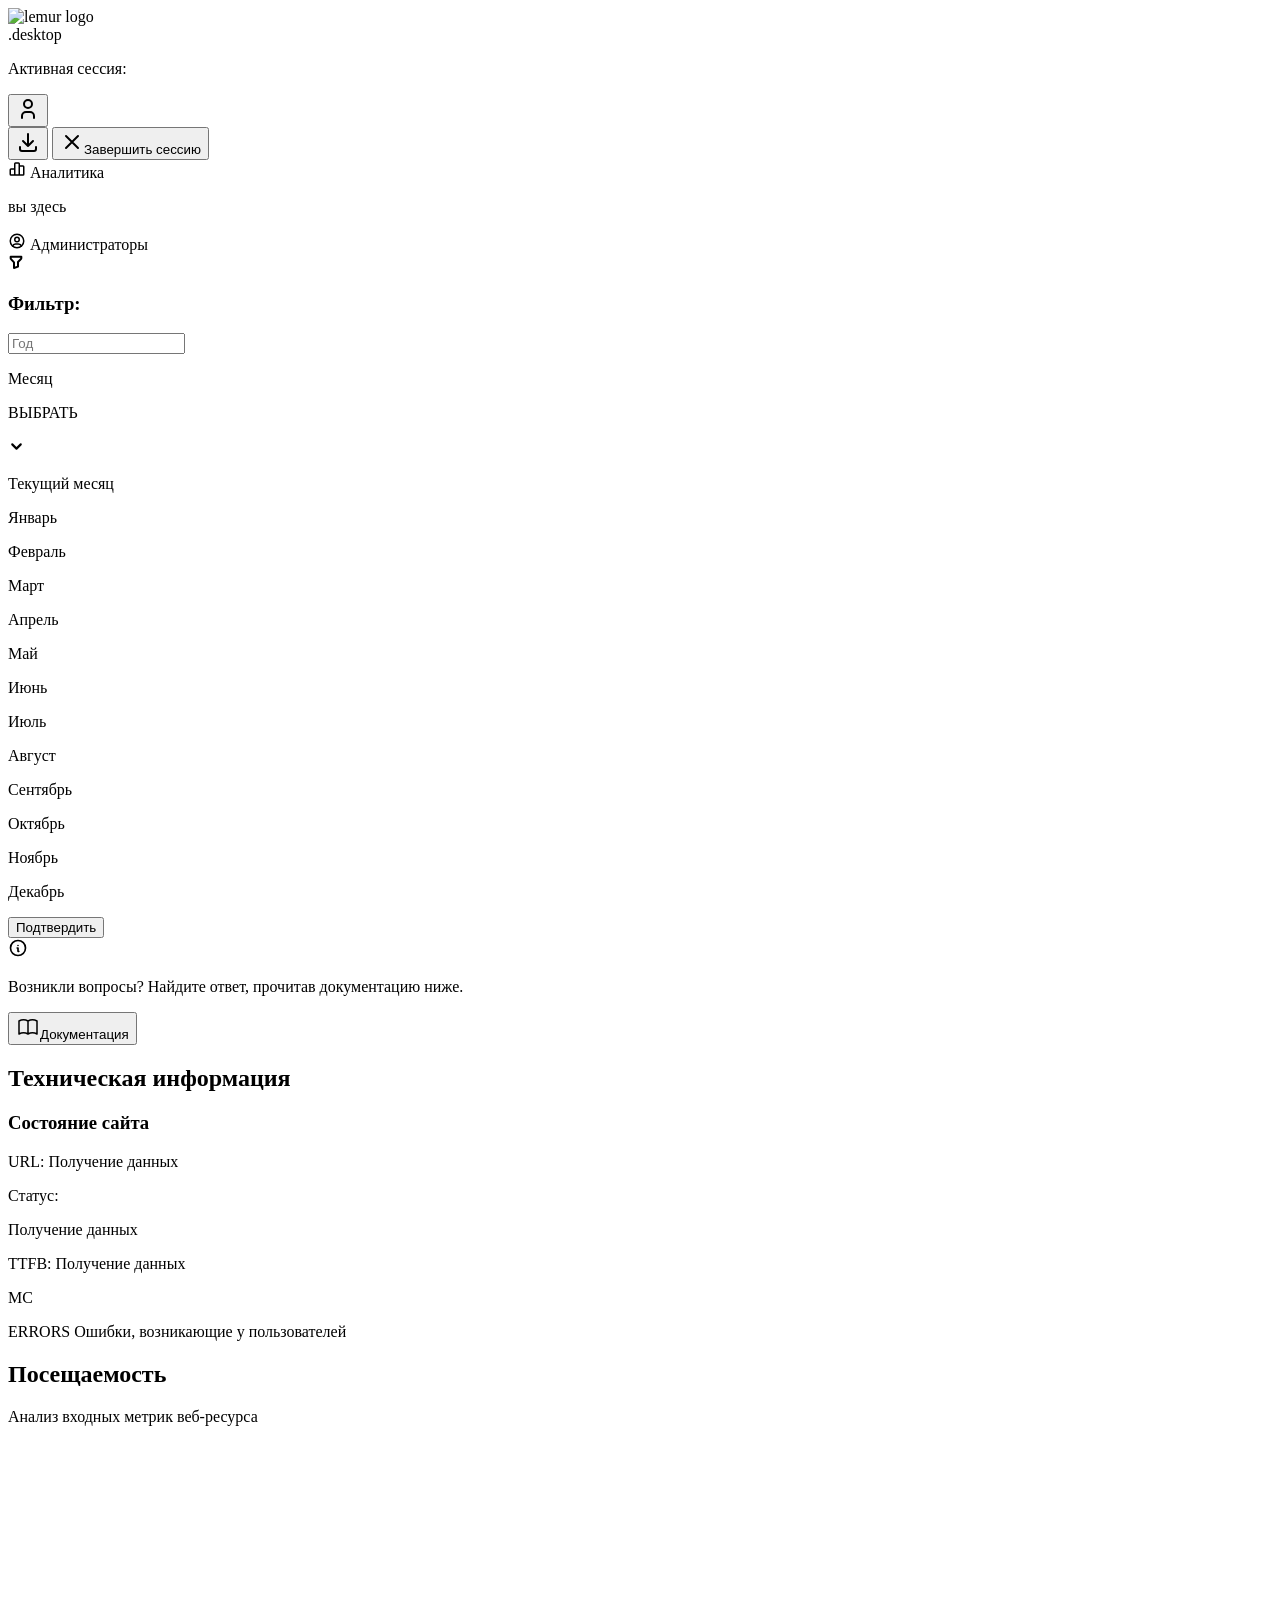
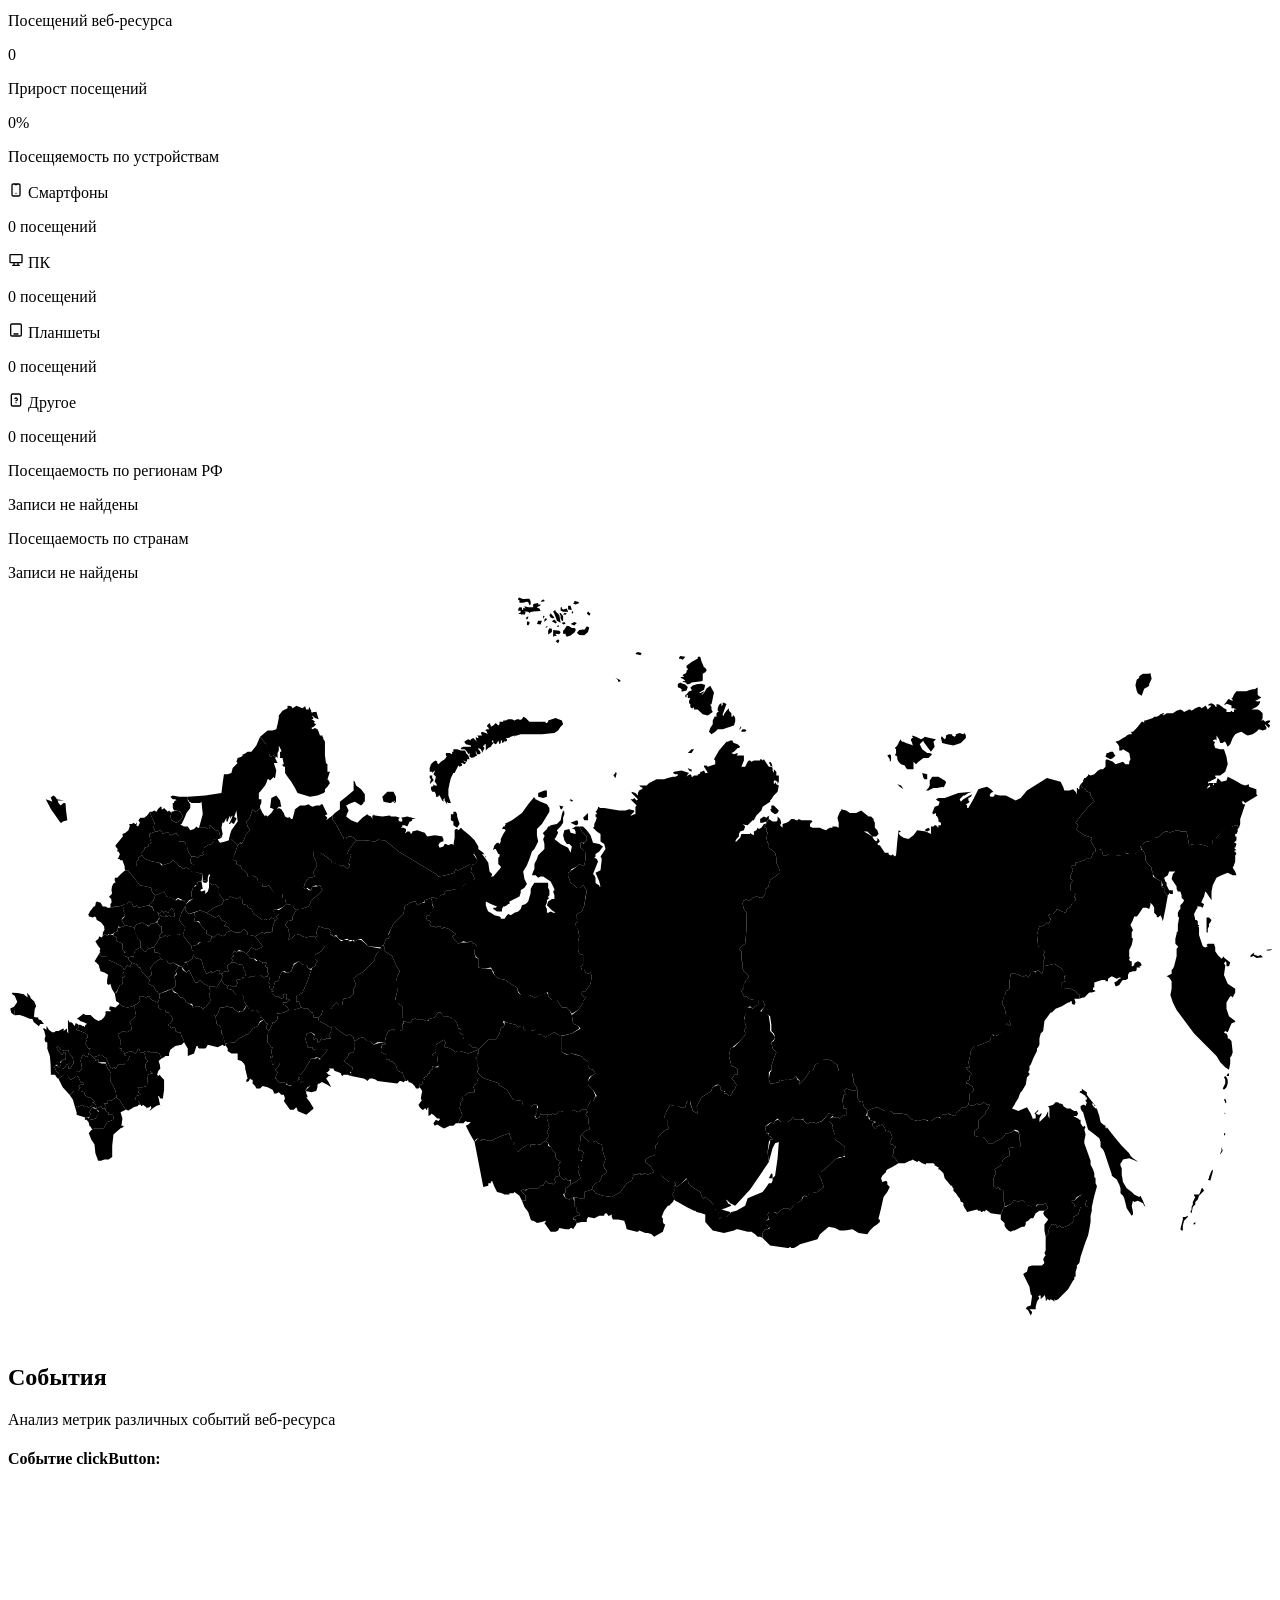
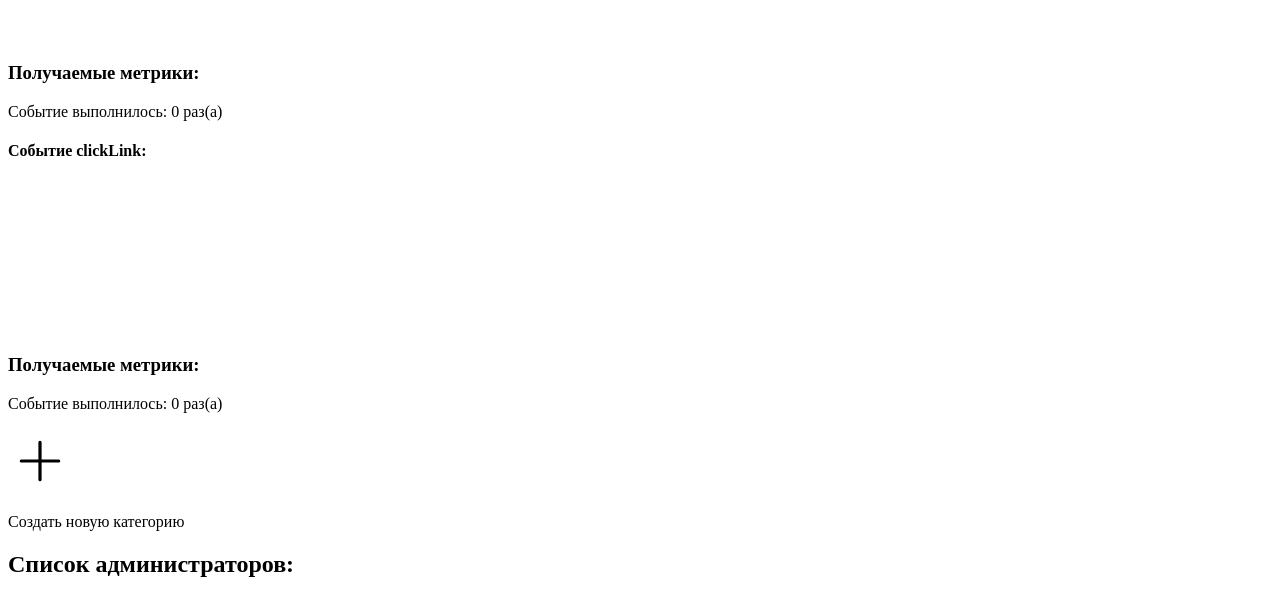
==== app/app.html @ 6be68e3e "1 init" ====
<!DOCTYPE html>
<html lang="ru">
    <head>
        <title>Lemur - app</title>
        <meta charset="utf-8">
        <link rel="stylesheet" href="app/static/style.css">
        <link rel="icon" href="app/static/img/icon.svg">
        <script src="https://unpkg.com/@popperjs/core@2/dist/umd/popper.min.js"></script>
        <script src="https://unpkg.com/tippy.js@6/dist/tippy-bundle.umd.js"></script>
    </head>
    <body>
        <div class="header">
            <div class="logo">
                <img src="app/static/img/lemur.svg" alt="lemur logo" width="120px">
                <div>
                    <span>.desktop</span>
                </div>
            </div>
            <div class="session">
                <div class="session-name">
                    <p>Активная сессия: <span id="sessionUser"></span></p>
                </div class="session-info"> 
                <div hidden>
                    <p>Начало</p>
                    <p>Права</p>
                    <button>Завершить сессию</button>
                </div>
            </div>
            <div class="header-button-container">
                <div>
                    <button class="header-buttons" id="profileButton"><svg xmlns="http://www.w3.org/2000/svg" width="24" height="24" viewBox="0 0 24 24"><path fill="none" stroke="currentColor" stroke-linecap="round" stroke-linejoin="round" stroke-width="2" d="M8 7a4 4 0 1 0 8 0a4 4 0 0 0-8 0M6 21v-2a4 4 0 0 1 4-4h4a4 4 0 0 1 4 4v2"/></svg></button>
                </div>
                <button class="header-buttons hide" title="Логи"><svg xmlns="http://www.w3.org/2000/svg" width="24" height="24" viewBox="0 0 24 24"><path fill="none" stroke="currentColor" stroke-linecap="round" stroke-linejoin="round" stroke-width="2" d="M4 17v2a2 2 0 0 0 2 2h12a2 2 0 0 0 2-2v-2M7 11l5 5l5-5m-5-7v12"/></svg></button>
                <button class="header-buttons" id="exit-session" onclick="exitSession()"><svg xmlns="http://www.w3.org/2000/svg" width="24" height="24" viewBox="0 0 24 24"><path fill="none" stroke="currentColor" stroke-linecap="round" stroke-linejoin="round" stroke-width="2" d="M18 6L6 18M6 6l12 12"/></svg><span>Завершить сессию</span></button>
            </div>
        </div>
        <div class="main">
            <div class="nav">
                <div class="nav-article">
                    <div class="article" onclick="openAnalyticssPage()">
                        <svg xmlns="http://www.w3.org/2000/svg" width="18px" height="18px" viewBox="0 0 24 24"><path fill="none" stroke="currentColor" stroke-linecap="round" stroke-linejoin="round" stroke-width="2" d="M3 13a1 1 0 0 1 1-1h4a1 1 0 0 1 1 1v6a1 1 0 0 1-1 1H4a1 1 0 0 1-1-1zm12-4a1 1 0 0 1 1-1h4a1 1 0 0 1 1 1v10a1 1 0 0 1-1 1h-4a1 1 0 0 1-1-1zM9 5a1 1 0 0 1 1-1h4a1 1 0 0 1 1 1v14a1 1 0 0 1-1 1h-4a1 1 0 0 1-1-1zM4 20h14"/></svg>
                        <span>Аналитика</span>
                        <p class="here" id="analyticsHereTag">вы здесь</p>
                    </div>
                    <div class="article-hr"></div>
                    <div class="article" onclick="openAdminsPage()">
                        <svg xmlns="http://www.w3.org/2000/svg" width="18px" height="18px" viewBox="0 0 24 24"><g fill="none" stroke="currentColor" stroke-linecap="round" stroke-linejoin="round" stroke-width="2"><path d="M3 12a9 9 0 1 0 18 0a9 9 0 1 0-18 0"/><path d="M9 10a3 3 0 1 0 6 0a3 3 0 1 0-6 0m-2.832 8.849A4 4 0 0 1 10 16h4a4 4 0 0 1 3.834 2.855"/></g></svg>
                        <span>Администраторы</span>
                        <p class="here" id="adminsHereTag" hidden>вы здесь</p>
                    </div>
                    <div class="article-hr"></div>
                </div>
                <div class="data-filter" id="dataFilter">
                    <div class="data-filter-info-div">
                        <svg xmlns="http://www.w3.org/2000/svg" width="16px" height="16px" viewBox="0 0 24 24"><path fill="none" stroke="currentColor" stroke-linecap="round" stroke-linejoin="round" stroke-width="3" d="M4 4h16v2.172a2 2 0 0 1-.586 1.414L15 12v7l-6 2v-8.5L4.52 7.572A2 2 0 0 1 4 6.227z"/></svg>
                        <h3>Фильтр:</h3>
                    </div>
                    <div class="data-filter-div">
                        <input type="number" placeholder="Год" id="yearInput">
                        <div class="month-filter">
                            <div class="month-filter-input" onclick="setChoiceMonth()">
                                <p id="monthInput">Месяц</p>
                                <div class="month-filter-icon">
                                    <p id="chooseTag">ВЫБРАТЬ</p>
                                    <svg id="choiceMonthIcon" xmlns="http://www.w3.org/2000/svg" width="17px" height="17px" viewBox="0 0 24 24"><path fill="none" stroke="currentColor" stroke-linecap="round" stroke-linejoin="round" stroke-width="3" d="m6 9l6 6l6-6"/></svg>
                                </div>
                            </div>
                            <div>
                                <div class="choice-month-filter hide" id="choiceMonth">
                                    <div data-month="" class="month"><p>Текущий месяц</p></div>
                                    <div data-month="1" class="month"><p>Январь</p></div>
                                    <div data-month="2" class="month"><p>Февраль</p></div>
                                    <div data-month="3" class="month"><p>Март</p></div>
                                    <div data-month="4" class="month"><p>Апрель</p></div>
                                    <div data-month="5" class="month"><p>Май</p></div>
                                    <div data-month="6" class="month"><p>Июнь</p></div>
                                    <div data-month="7" class="month"><p>Июль</p></div>
                                    <div data-month="8" class="month"><p>Август</p></div>
                                    <div data-month="9" class="month"><p>Сентябрь</p></div>
                                    <div data-month="10" class="month"><p>Октябрь</p></div>
                                    <div data-month="11" class="month"><p>Ноябрь</p></div>
                                    <div data-month="12" class="month"><p>Декабрь</p></div>
                                </div>
                            </div>
                        </div>
                    </div>
                    <button id="confirmFilter" onclick="setFilter()">
                        Подтвердить
                    </button>
                </div>
                <div class="nav-information-container">
                    <div class="nav-information">
                        <div>
                            <svg xmlns="http://www.w3.org/2000/svg" width="20" height="20" viewBox="0 0 24 24"><g fill="none" stroke="currentColor" stroke-linecap="round" stroke-linejoin="round" stroke-width="2"><path d="M3 12a9 9 0 1 0 18 0a9 9 0 0 0-18 0m9-3h.01"/><path d="M11 12h1v4h1"/></g></svg>
                        </div>
                        <div>
                            <p>Возникли вопросы? Найдите ответ, прочитав документацию ниже.</p>
                        </div>
                    </div>
                    <div class="nav-documentation">
                        <button class="nav-documentation-button"><svg xmlns="http://www.w3.org/2000/svg" width="24" height="24" viewBox="0 0 24 24"><path fill="none" stroke="currentColor" stroke-linecap="round" stroke-linejoin="round" stroke-width="1.5" d="M3 19a9 9 0 0 1 9 0a9 9 0 0 1 9 0M3 6a9 9 0 0 1 9 0a9 9 0 0 1 9 0M3 6v13m9-13v13m9-13v13"/></svg>Документация</button>
                    </div>
                </div>
            </div>
            <div class="section">
                <div class="analytics" id="analyticsSections">
                    <div class="tech">
                        <div class="info-tech">
                            <h2>Техническая информация</h2>
                        </div>
                        <div class="main-tech">
                            <div class="main-all-tech">
                                <h3>Состояние сайта</h3>
                                <div class="main-data-tech">
                                    <p>URL: <span id="siteUrl" class="site-data">Получение данных</span></p>
                                    <div class="site-status">
                                        <p>Статус: </p>
                                        <div class="online-icon hide"  id="onlineIcon">
                                            <div class="effect-online-icon"></div>
                                            <div class="background-online-icon"></div>
                                            <div class="main-online-icon"></div>
                                        </div>
                                        <span id="siteStatus" class="site-data">Получение данных</span>
                                    </div>
                                    <div class="TTFB">
                                        <p>TTFB: <span id="TTFB" class="site-data">Получение данных</span></p>
                                        <span class="mc-tag">МС</span>
                                    </div>
                                </div>
                            </div>
                            <div class="errors-data-tech hide">
                                <p class="error-info"><span class="error-tag">ERRORS</span> Ошибки, возникающие у пользователей</p>
                                <div class="errors-data-container">

                                </div>
                            </div>
                        </div>
                    </div>
                    <div class="visit">
                        <div class="info-visit">
                            <h2>Посещаемость</h2>
                            <p>Анализ входных метрик веб-ресурса</p>
                        </div>
                        <div class="main-visit">
                            <div class="visit-chart" id="visitChartContainer">
                                <canvas id="visitChart"></canvas>
                            </div>
                            <div class="all-visit-metrics">
                                <div class="all-visit-metrics-1">
                                    <div class="visit-metrics">
                                        <p>Посещений веб-ресурса</p> 
                                        <span id="visitMetrics">0</span>
                                    </div>   
                                    <div class="visit-metrics">
                                        <p>Прирост посещений</p> 
                                        <p class="visit-growth"><span id="visitGrowth">0</span><span class="procent">%</span></p>
                                    </div>  
                                </div>
                                <div class="all-visit-metrics-2">
                                    <div class="visit-device">
                                        <div class="visit-device-list-info">
                                            <p>Посещяемость по устройствам</p>
                                        </div>
                                        <div class="visit-device-list">
                                            <div class="device-type">
                                                <p class="device-type-info">
                                                    <svg xmlns="http://www.w3.org/2000/svg" width="16px" height="16px" viewBox="0 0 24 24"><path fill="none" stroke="currentColor" stroke-linecap="round" stroke-linejoin="round" stroke-width="2" d="M6 5a2 2 0 0 1 2-2h8a2 2 0 0 1 2 2v14a2 2 0 0 1-2 2H8a2 2 0 0 1-2-2zm5-1h2m-1 13v.01"/></svg>
                                                    Смартфоны
                                                </p>
                                                <p class="device-smartphone"><span id="deviceSmartphone" class="device">0</span> посещений</p>
                                            </div>
                                            <div class="device-type">
                                                <p class="device-type-info">
                                                    <svg xmlns="http://www.w3.org/2000/svg" width="16px" height="16px" viewBox="0 0 24 24"><path fill="none" stroke="currentColor" stroke-linecap="round" stroke-linejoin="round" stroke-width="2" d="M3 5a1 1 0 0 1 1-1h16a1 1 0 0 1 1 1v10a1 1 0 0 1-1 1H4a1 1 0 0 1-1-1zm4 15h10m-8-4v4m6-4v4"/></svg>
                                                    ПК
                                                </p>
                                                <p class="device-dekstopComp"><span id="deviceDesktop" class="device">0</span> посещений</p>
                                            </div>
                                            <div class="device-type">
                                                <p class="device-type-info">
                                                    <svg xmlns="http://www.w3.org/2000/svg" width="16px" height="16px" viewBox="0 0 24 24"><path fill="none" stroke="currentColor" stroke-linecap="round" stroke-linejoin="round" stroke-width="2" d="M18 3a2 2 0 0 1 2 2v14a2 2 0 0 1-2 2H6a2 2 0 0 1-2-2V5a2 2 0 0 1 2-2zM9 18h6"/></svg>
                                                    Планшеты
                                                </p>
                                                <p class="device-tablet"><span id="deviceTablet" class="device">0</span> посещений</p>
                                            </div>
                                            <div class="device-type">
                                                <p class="device-type-info">
                                                    <svg xmlns="http://www.w3.org/2000/svg" width="16px" height="16px" viewBox="0 0 24 24"><g fill="none" stroke="currentColor" stroke-linecap="round" stroke-linejoin="round" stroke-width="2"><path d="M5 5a2 2 0 0 1 2-2h10a2 2 0 0 1 2 2v14a2 2 0 0 1-2 2H7a2 2 0 0 1-2-2zm7 11v.01"/><path d="M12 13a2 2 0 0 0 .914-3.782a1.98 1.98 0 0 0-2.414.483"/></g></svg>
                                                    Другое
                                                </p>
                                                <p class="device-other"><span id="deviceOther" class="device">0</span> посещений</p>
                                            </div>
                                        </div>
                                    </div>
                                </div>
                            </div>
                        </div>
                        <div class="main-visit2">
                            <div class="geo-visit">
                                <div class="info-geo">
                                    <div class="main-geo-lists">
                                        <div class="rus-geo">
                                            <p>Посещаемость по регионам РФ</p>
                                            <div class="rus-geo-list" id="regionListContainer">
                                                <span id="notFound1" class="not-found">Записи не найдены</span>
                                            </div>
                                        </div>
                                        <div class="country-geo">
                                            <p>Посещаемость по странам</p>
                                            <div class="country-geo-list" id="countryListContainer">
                                                <span id="notFound2" class="not-found">Записи не найдены</span>
                                            </div>
                                        </div>
                                    </div>
                                </div>
                                <div class="rf-map">
                                    <svg id="map" xmlns:svg="http://www.w3.org/2000/svg" xmlns="http://www.w3.org/2000/svg" xmlns:xlink="http://www.w3.org/1999/xlink" version="1.2" baseProfile="tiny" x="0px" y="0px" viewBox="0 0 1000 600" xml:space="preserve" xmlns:xml="http://www.w3.org/XML/1998/namespace"> 
                                        <path d="m 130.24729,259.26463 -0.71301,-1.3323 -0.83965,1.13893 -1.20312,0.61639 -0.3652,1.98343 -2.7566,-1.20341 -1.29507,1.2557 -1.79887,-1.96928 -0.51738,2.08913 -1.70104,0.51357 0.48353,2.36036 1.41813,-1.06374 1.07846,1.34199 2.31013,-0.11587 0.63117,-1.4221 0.77636,1.28888 1.63087,-0.86752 1.60105,1.08107 2.52028,-0.21377 0.38854,-1.63667 -0.76508,-2.45949 0.30997,-0.96605 c -0.75062,0.0982 -0.83803,-0.13605 -1.19347,-0.41925 z" data-title="Москва" data-code="RU-MOW"></path>
                                        <path d="m 136.30673,181.67516 -2.95955,-0.98651 -3.94605,0.98651 -0.98652,3.94606 0.98652,2.95954 3.94605,1.97303 2.95955,-1.97303 1.97302,-2.95954 -1.97302,-3.94606 z" data-title="Санкт-Петербург" data-code="RU-SPE"></path>
                                        <path d="m 305.00066,165.89094 -4.93257,0 -3.94605,3.94605 0.98651,3.94606 4.93257,0.98651 0.98652,0 0.98651,-0.98651 0.98651,0 0,0 0.98652,-0.98651 0,0.98651 0,0 -0.98652,0.98651 0,0 0.98652,0 0.98651,-0.98651 0,-3.94606 -1.97303,-3.94605 z m 45.37966,22.68982 1.97303,0.98652 0,0.98651 0,0.98652 0,0.98651 2.95954,1.97303 1.97303,-2.95954 -0.98652,-2.95955 -0.98651,-2.95954 0,0 0,-1.97303 -0.98651,-1.97303 -1.97303,0 0,1.97303 -0.98652,0 -0.98651,0 0,4.93257 z m -27.6224,-0.98651 -2.95954,-0.98651 -3.94606,-0.98652 -4.93257,0.98652 0,0 0.98651,0.98651 0,1.97303 -1.97303,0 -0.98651,-0.98652 0,-0.98651 0.98651,-0.98651 -2.95954,-0.98652 -2.95954,0 -0.98651,0 -0.98652,-0.98651 -5.91908,0.98651 -5.91909,-0.98651 -0.98651,-0.98652 0,-0.98651 0,0.98651 0,0 0,0.98652 -0.98652,0 0,0.98651 0,1.97303 0,0 -0.98651,-1.97303 -1.97303,-0.98651 -0.98652,-0.98652 -3.94605,2.95955 -3.94606,3.94605 -4.93257,-1.97303 -3.94606,-2.95954 0.98652,-2.95954 0.98651,-1.97303 -0.98651,-1.97303 -0.98652,-1.97303 3.94606,-1.97303 2.95954,-0.98651 4.93257,2.95954 0.98652,-0.98651 0.98651,-0.98652 0,-0.98651 0.98652,0 0,-2.95954 0,-2.95955 -2.95955,-3.94605 -3.94605,-2.95955 -0.98652,-2.95954 -0.98651,-0.98651 0,2.95954 0,4.93257 -5.91909,4.93257 -4.93257,3.94606 0,2.95954 0,2.95955 -3.94606,2.95954 -1.97302,1.97303 0,0.98651 0,1.97303 3.94605,5.91908 2.95954,5.91909 0.98652,1.97303 0.98651,0.98651 0,0.98652 1.97303,0 0,0 0,-0.98652 1.97303,-0.98651 1.97303,0 1.97303,0.98651 1.97303,1.97303 0,0 6.9056,0 7.89211,0.98652 1.97303,-0.98652 0.98651,-0.98651 0.98652,0.98651 0,0.98652 1.97303,-0.98652 1.97302,0 4.93258,3.94606 5.91908,4.93257 29.59543,17.75726 0.98651,0.98651 0.98652,0.98652 5.91908,-0.98652 6.9056,-1.97303 0,-0.98651 0.98652,-1.97303 0.98651,0.98651 0.98651,0 1.97303,-0.98651 1.97303,-0.98651 1.97303,-0.98652 1.97303,-0.98651 0.98651,-0.98652 0.98652,0 0.98651,0 1.97303,0.98652 1.97303,-2.95955 0,-1.97302 -0.98652,-0.98652 -1.97302,-2.95954 0.98651,-0.98652 0.98651,-0.98651 1.97303,-1.97303 0,-1.97303 -2.95954,-4.93257 -3.94606,-3.94606 -4.93257,-3.94605 -0.98651,-0.98652 -0.98652,-0.98651 -0.98651,0.98651 -0.98652,0.98652 0,0 -0.98651,-0.98652 -0.98651,0 -0.98652,0.98652 0,5.91908 -0.98651,5.91909 0,0 0,0 -0.98652,-0.98652 -0.98651,0 -1.97303,0.98652 -1.97303,-0.98652 -0.98651,0 -0.98652,1.97303 -2.95954,0.98652 -0.98651,-1.97303 0.98651,-1.97303 1.97303,-0.98651 0.98651,0 0,-1.97303 -0.98651,-1.97303 0.98651,0 -6.9056,-0.98652 -5.91908,0.98652 -1.97303,-2.95954 -5.91909,-1.97303 -3.94605,0.98651 0,0.98652 -0.98652,0.98651 -0.98651,-1.97303 -1.97303,0 -0.98651,0.98652 -0.98652,0 0,0 0.98652,-0.98652 0,-0.98651 0,-0.98652 -1.97303,-0.98651 -1.97303,0 0.98651,-0.98652 0,-0.98651 0.98652,0 0.98651,0 1.97303,0.98651 0.98651,-1.97302 0.98652,-1.97303 0.98651,0 0.98652,-0.98652 0,-0.98651 -0.98652,0 1.97303,0 1.97303,0 0,0 z" data-title="Ненецкий АО" data-code="RU-NEN"></path>
                                        <path d="m 157.02353,237.90648 0.98651,-0.98652 -2.95954,-0.98651 -0.98652,0.98651 0.98652,0.98652 1.97303,0 z m 6.9056,0.98651 -0.98652,0 -0.98651,0.98651 -2.95955,-1.97302 0,3.94605 -0.98651,2.95955 -1.97303,1.97302 0,-0.98651 0,-0.98651 0,-0.98652 -2.95954,0.98652 -0.98652,-0.98652 0.98652,-0.98651 0.98651,0 -0.98651,-5.91909 -1.97303,0 -1.97303,0.98652 0.98652,0.98651 -0.98652,0.98651 -0.98651,0.98652 -1.97303,0 0,0.98651 0,0.98652 -0.98652,1.97303 0,2.95954 0,1.97303 0.98652,0.98651 -2.95954,1.97303 -2.95955,2.95954 0,0.98652 0,0.98651 0,1.97303 2.95955,2.95954 2.95954,-0.98651 5.91908,-1.97303 4.93258,1.97303 5.91908,-3.94606 6.9056,-2.95954 0,-0.98652 0.98651,-1.97302 -3.94605,-4.93258 0,-4.93257 -2.95954,-2.95954 z" data-title="Ярославская область" data-code="RU-YAR"></path>
                                        <path d="m 255.67495,352.34213 m 0,0 0,2.95954 -1.97303,3.94606 0.98652,0.98651 0.98651,0.98652 -1.97303,0 -0.98651,0 -0.98652,0 -0.98651,0.98651 -0.98651,0 -1.97303,-0.98651 -0.98652,1.97303 -0.98651,0.98651 -0.98652,0 0,-0.98651 0,-0.98652 -0.98651,-0.98651 -1.97303,0.98651 0,-1.97303 0.98652,-0.98651 -2.95955,-2.95954 -2.95954,0.98651 -0.98651,0.98652 0,0.98651 -0.98652,0 0,0.98651 1.97303,6.9056 0,0.98652 1.97303,0 1.97303,0 0,0.98651 0.98651,0.98652 5.91909,0 4.93257,0 -1.97303,2.95954 -2.95954,2.95954 -0.98652,1.97303 -0.98651,-0.98651 -0.98652,-0.98652 -0.98651,0.98652 -1.97303,0 -0.98651,0 -0.98652,0 -2.95954,4.93257 -2.95954,4.93257 -0.98652,0.98651 -1.97303,1.97303 0,0.98652 0,0.98651 -0.98651,0 0,0.98651 0.98651,0.98652 0,0.98651 0,0.98652 0.98652,0 0.98651,-0.98652 2.95955,1.97303 2.95954,1.97303 -1.97303,1.97303 -1.97303,1.97303 0.98652,0 3.94605,0.98651 3.94606,-0.98651 0.98651,-2.95955 0,-1.97302 0.98652,-0.98652 0.98651,0 0.98652,-0.98651 0.98651,0 3.94606,1.97303 2.95954,1.97302 -1.97303,-3.94605 -1.97303,-2.95955 1.97303,-1.97302 1.97303,0 -1.97303,-0.98652 -1.97303,-1.97303 0.98652,0 0.98651,-0.98651 0.98652,-0.98652 -0.98652,-0.98651 0.98652,0 0.98651,0 0.98652,0 0.98651,0 0,0.98651 0.98651,0.98652 2.95955,0.98651 1.97302,0.98652 0,0.98651 0.98652,0.98652 0.98651,-0.98652 2.95955,0 2.95954,0.98652 0,-0.98652 0,0 0,-0.98651 -0.98652,-0.98652 1.97303,-1.97303 0,-1.97302 -2.95954,-1.97303 -3.94606,-2.95955 1.97303,-1.97302 0.98652,-0.98652 0.98651,-1.97303 0,-0.98651 0.98651,0 0.98652,-0.98651 0.98651,0 0.98652,0 0.98651,-3.94606 0,-4.93257 -0.98651,-1.97303 0,-0.98652 -0.98652,-0.98651 -1.97303,-0.98651 0,0 -0.98651,0 -0.98651,0.98651 -4.93258,-2.95954 -4.93257,-3.94606 0,-0.98651 -0.98651,0 -0.98651,0 -0.98652,0.98651 z" data-title="Челябинская область" data-code="RU-CHE"></path>
                                        <path d="m 178.72684,324.71973 -0.98652,-1.97303 -3.94605,-0.98651 0,-1.97303 -2.95955,-1.97303 -1.97302,-2.95954 -3.94606,5.91908 -1.97303,-0.98651 -3.94606,0 0.98652,3.94606 -0.98652,3.94605 0.98652,1.97303 0,1.97303 -2.95954,3.94606 -2.95955,1.97303 2.95955,4.93257 5.91908,0 0.98652,0.98651 0,0.98652 1.97302,-2.95955 1.97303,-4.93257 0.98652,0 1.97302,0 1.97303,-0.98651 0.98652,0 1.97303,0.98651 1.97302,0 1.97303,1.97303 2.95955,1.97303 0,-0.98652 0.98651,0 0.98651,0 0.98652,0 1.97303,-2.95954 0.98651,-1.97303 -1.97303,-2.95954 0,-2.95954 -0.98651,-1.97303 -2.95954,0 -1.97303,0 -1.97303,-1.97303 z" data-title="Ульяновская область" data-code="RU-ULY"></path>
                                        <path d="m 337.55563,344.45002 -3.94605,0.98651 -0.98652,0.98651 0,0.98652 -1.97303,0 -1.97302,-0.98652 -1.97303,0 -2.95955,0 -0.98651,-0.98651 -0.98651,0 -1.97303,0.98651 -0.98652,1.97303 -2.95954,0 -2.95954,-0.98651 0,1.97303 -0.98652,0.98651 0,1.97303 0,1.97303 -1.97303,0.98651 -1.97302,0 -1.97303,0 0,0 0,-0.98651 -2.95954,0 -1.97303,0.98651 -1.97303,3.94606 -0.98652,4.93257 0,0.98652 0.98652,0 -0.98652,0.98651 -0.98651,0 -0.98651,0 -0.98652,2.95954 0,2.95955 1.97303,0.98651 1.97303,0.98651 0,1.97303 0,1.97303 0.98651,0 1.97303,0 0,0.98651 0.98652,0.98652 0.98651,-0.98652 0.98651,0.98652 1.97303,2.95954 0.98652,2.95954 0.98651,0.98652 1.97303,0.98651 0,0 0.98651,0 0.98652,2.95955 1.97303,3.94605 0,0 0.98651,0 0,-0.98651 0.98651,0.98651 0,0.98652 0.98652,0 1.97303,0.98651 1.97303,1.97303 0.98651,1.97303 1.97303,0 0.98651,-0.98652 0,-1.97302 0.98652,0 1.97303,-0.98652 -0.98652,-0.98651 0,-0.98652 0.98652,0 0.98651,0 0,-0.98651 -0.98651,-0.98652 0.98651,-0.98651 1.97303,-0.98651 0,-0.98652 0.98651,-0.98651 0,0 0.98652,0 0,-0.98652 0,-0.98651 0.98651,-0.98652 0.98652,0 0,-0.98651 0,-0.98651 0,-0.98652 1.97302,0.98652 2.95955,-0.98652 -0.98652,-6.9056 0,-0.98651 -0.98651,0 -1.97303,0 -0.98651,-0.98652 0.98651,-0.98651 1.97303,-0.98651 0,-2.95955 0,-2.95954 2.95954,-1.97303 2.95954,-1.97303 0.98652,0.98652 0.98651,1.97303 -0.98651,0.98651 0,1.97303 1.97303,0 1.97303,0.98651 1.97302,0.98652 2.95955,1.97303 0.98651,-0.98652 1.97303,0 6.9056,1.97303 7.89211,-2.95954 -1.97303,-1.97303 -2.95954,0 -0.98651,-0.98652 -0.98652,-0.98651 -2.95954,-1.97303 -1.97303,-0.98651 0,-1.97303 0.98652,-2.95954 -1.97303,0 -1.97303,-1.97303 0.98651,-0.98652 0,-0.98651 -0.98651,-0.98652 -0.98652,0 -0.98651,-3.94605 -1.97303,-2.95955 -0.98651,-0.98651 -0.98652,0 -0.98651,-0.98651 -2.95954,-0.98652 -0.98652,0 -1.97303,0 -0.98651,-0.98651 -0.98651,-1.97303 -1.97303,0 -0.98652,0.98651 -1.97303,2.95955 z" data-title="Тюменская область" data-code="RU-TYU"></path>
                                        <path d="m 114.40611,270.46145 -1.57842,0 -0.29596,0.98651 -1.08516,0.98652 -0.78921,0 -0.49326,-0.98652 -2.36765,-0.98651 -2.26898,-0.98652 -0.29595,0 -0.39461,0.98652 -1.97304,0 -1.67707,0.98651 -0.49326,0.98652 -0.69056,0.98651 0.69056,4.93257 2.17033,3.94606 1.08517,0.98651 0.98652,0.98652 -0.1973,1.97302 0.0987,2.95955 1.67708,1.97303 1.28246,0.98651 1.87439,0 0.39461,-0.98651 0.78921,-0.98652 0.78921,0 0.78921,0 1.28247,-0.98651 1.57842,0 4.83392,-7.89212 -0.0986,-1.97302 1.47977,-1.97303 0.98652,0 -0.98652,-0.98652 0,-0.98651 0,-1.97303 0,-0.98651 -1.47977,0 -2.07168,-2.95955 0,0 -1.18382,0 -1.38112,0.98652 -0.98651,0 z" data-title="Тульская область" data-code="RU-TUL"></path>
                                        <path d="m 304.01415,296.11082 -2.95954,-1.97303 -2.95955,-1.97303 0,-1.97303 0,-0.98651 -0.98651,-0.98652 0,-0.98651 -1.97303,0.98651 0,0.98652 -2.95954,3.94605 -1.97303,3.94606 0,0.98652 0,0.98651 -4.93257,4.93257 -4.93257,4.93257 -1.97303,0.98652 -1.97303,0.98651 -2.95954,2.95954 1.97303,4.93258 -1.97303,2.95954 0,2.95954 0,0.98652 0,0 -2.95955,2.95954 -4.93257,0.98651 -0.98651,2.95954 0,1.97303 -2.95954,0 -1.97303,-1.97303 -1.97303,1.97303 -1.97303,2.95955 -4.93257,0 -1.97303,0.98651 0,0 0,0.98651 -0.98651,2.95955 -1.97303,1.97303 0,0.98651 0,1.97303 0.98651,0 0.98652,0.98651 3.94605,1.97303 2.95955,1.97303 0.98651,0 0,0 0.98652,-0.98651 0.98651,0 0.98651,0 0,0.98651 4.93257,3.94606 4.93258,2.95954 0.98651,-0.98651 0.98651,0 0,0 1.97303,0.98651 0.98652,0.98651 0,0.98652 0.98651,1.97303 2.95954,-1.97303 2.95955,-0.98652 1.97303,0.98652 1.97302,1.97303 0.98652,0 0,0 0.98651,0 0.98652,0.98651 1.97303,1.97303 2.95954,-1.97303 4.93257,0 -0.98651,1.97303 0.98651,0 0.98651,0 0.98652,-0.98651 -0.98652,0 0,-0.98652 0.98652,-4.93257 1.97303,-3.94606 1.97303,-0.98651 2.95954,0 0,0.98651 0,0 1.97303,0 1.97302,0 1.97303,-0.98651 0,-1.97303 0,-1.97303 0.98652,-1.97303 0,-0.98651 0,-1.97303 -0.98652,-0.98651 0,-4.93258 0,-3.94605 -2.95954,-1.97303 -2.95954,-2.95954 0.98651,-2.95955 0.98652,-3.94605 0,-1.97303 -0.98652,-0.98652 0,0 0,-2.95954 0,-1.97303 0.98652,-3.94605 1.97302,-3.94606 -1.97302,-2.95954 -0.98652,-1.97303 -2.95954,-6.9056 z" data-title="Свердловская область" data-code="RU-SVE"></path>
                                        <path d="m 136.30673,279.34008 -1.97303,-0.98652 0,0.98652 -0.98652,0 -0.98651,0 -0.98652,0 -2.95954,0 -1.97303,0.98651 -0.98651,0 -0.98652,-0.98651 -0.98651,0.98651 -1.97303,0.98651 -1.38112,0 -4.83392,7.89212 0.69056,1.97303 0,1.97302 2.17033,0 2.26899,0.98652 -0.29596,1.97303 0.39461,1.97303 1.97303,0.98651 2.95954,0 0.98651,1.97303 0.98652,0.98651 1.97303,0 0.98651,-0.98651 5.91909,2.95954 0.98651,0 0.98651,0 0.98652,-0.98651 0,0 0,-0.98652 0.98651,0.98652 1.97303,0 0,0 -0.98651,-1.97303 -1.97303,0 1.97303,-0.98652 1.97303,0 0.98651,-0.98651 1.97303,-0.98651 0,-1.97303 0,0 0.98651,-1.97303 0,-1.97303 -1.97303,-0.98651 -0.98651,0 0,0 0.98651,-0.98652 0,-0.98651 0,-0.98652 -3.94605,-4.93257 -2.95955,-3.94605 -1.97302,0 z"  data-title="Рязанская область" data-code="RU-RYA"></path>
                                        <path d="m 100.00298,273.42099 -3.946056,-0.98651 -3.946057,-0.98652 -0.394606,0.98652 -0.69056,0 -2.170331,0.98651 -1.578423,0 -0.394606,0.98651 -0.295954,1.97303 -2.367634,0.98652 -1.085166,1.97303 1.282468,0.98651 1.677075,0.98651 0,0.98652 0,1.97303 2.564937,0.98651 1.874377,0.98651 0.09865,1.97303 0.197303,2.95955 0.986514,0.98651 0.986515,0.98651 -0.295955,0.98652 0,1.97303 0.789212,0 0.69056,0 0.295954,0.98651 0.69056,0 3.255497,-0.98651 1.183818,0.98651 0.295954,-1.97303 -0.09865,-0.98651 0.493254,-0.98652 0.59191,-1.97302 4.14337,-1.97303 -0.0987,-2.95955 0.1973,-1.97302 -0.98652,-0.98652 -1.08517,-0.98651 -2.17033,-4.93257 -0.69056,-3.94606 z" data-title="Орловская область" data-code="RU-ORL"></path>
                                        <path d="m 372.08363,371.0859 m 0,-0.98651 -7.89211,2.95954 -6.9056,-1.97303 -1.97303,0 -0.98651,0.98652 -2.95955,-1.97303 -1.97302,-0.98652 -1.97303,-0.98651 -1.97303,0 0,-1.97303 0.98651,-0.98651 -0.98651,-1.97303 -0.98652,-0.98652 -2.95954,1.97303 -2.95954,1.97303 0,3.94606 0,1.97303 -1.97303,0.98651 -0.98651,0.98651 0.98651,0.98652 1.97303,0 0.98651,0 0,0.98651 0.98652,7.89212 -2.95955,0 -1.97302,-0.98652 0,0.98652 0,0.98651 0,0.98651 -0.98652,0 -0.98651,0.98652 0,0.98651 0,0.98652 -0.98652,0 0,0 -0.98651,0.98651 0,0.98652 -1.97303,0.98651 -0.98651,0.98651 0.98651,0.98652 -0.98651,0.98651 0,0 -0.98652,0 0,0.98652 0.98652,0.98651 -1.97303,0.98652 -0.98652,0 0,1.97302 1.97303,2.95955 -0.98651,4.93257 0,1.97303 0.98651,0 -2.95954,3.94605 0.98651,1.97303 0.98652,0.98652 0.98651,0.98651 0.98652,0 0.98651,-0.98651 0.98651,0 0,0.98651 0.98652,0 0,-0.98651 0.98651,-0.98652 0,2.95955 0,3.94605 1.97303,-0.98651 0,-0.98652 1.97303,0.98652 1.97303,1.97303 0.98651,0.98651 1.97303,0 0,0.98651 -0.98651,0.98652 -1.97303,-0.98652 -1.97303,2.95955 0.98651,1.97303 1.97303,-0.98652 4.93257,2.95954 0.98652,0 3.94606,-1.97302 2.95954,0 1.97303,-1.97303 1.97302,0 0.98652,-2.95955 0.98651,-1.97302 0.98652,-0.98652 0,-0.98651 -0.98652,-2.95954 -0.98651,-1.97303 0.98651,-4.93257 1.97303,-1.97303 -0.98651,-0.98652 0,-1.97303 0.98651,0 0.98652,0 0,0 1.97302,-1.97302 1.97303,-0.98652 2.95955,0 0.98651,0 0,-1.97303 -0.98651,-1.97303 0.98651,-1.97302 1.97303,-0.98652 0,-0.98651 0,-0.98652 0.98651,-1.97303 0.98652,-0.98651 0,-1.97303 -0.98652,-0.98651 -0.98651,-1.97303 0.98651,-0.98652 0,-0.98651 0,-0.98651 -0.98651,-1.97303 0,-0.98652 0,-0.98651 0,-1.97303 -0.98652,-0.98651 0,-0.98652 0.98652,0 0,-0.98651 0,-1.97303 0.98651,0 0,-1.97303 z" data-title="Омская область" data-code="RU-OMS"></path>
                                        <path d="m 127.4281,199.43242 0,-0.98651 -2.95955,0 -1.97302,0.98651 -0.98652,-1.97303 -1.38112,-0.98651 -1.87437,0.98651 -1.57843,0 -4.93257,1.97303 0.69056,3.94606 0.98652,2.95954 -0.88787,0.98651 -1.18381,0 -0.0987,0.98652 -0.1973,0.98651 -2.95955,0.98652 -0.49326,1.97303 -1.77572,1.97302 0.1973,1.97303 1.28247,1.97303 1.38112,0.98652 5.52449,1.97302 5.42583,0.98652 1.87437,0.98651 0.98652,0.98652 0,0 2.95954,-0.98652 2.95954,-0.98651 0.98652,-0.98652 0.98651,-0.98651 2.95954,1.97303 1.97303,2.95954 0,0 0.98652,0 0.98651,0.98652 1.97303,0.98651 0.98651,-0.98651 0.98652,0 1.97303,0.98651 0.98651,1.97303 0.98651,0 1.97303,0.98651 0,-2.95954 0,-2.95954 -0.98651,-0.98652 -0.98652,0 0,-0.98651 -0.98651,0 0,-1.97303 0.98651,-2.95954 -1.97302,-2.95955 -0.98652,-1.97302 0,-2.95955 -1.97303,-1.97303 0,-0.98651 -0.98651,-0.98651 -1.97303,0 -1.97303,0 0,-1.97303 0,-1.97303 -0.98651,-0.98652 -0.98652,-0.98651 0,0 0,-0.98651 -1.97303,0.98651 -1.97302,0.98651 -1.97303,-0.98651 z" data-title="Новгородская область" data-code="RU-NGR"></path>
                                        <path d="m 115.29397,289.20522 -1.57842,0 -1.28247,0.98651 -0.78921,0 -0.78921,0 -0.78921,0.98652 -0.39461,0.98651 -1.87439,0 -1.28246,-0.98651 -1.67708,-1.97303 -2.17034,0.98651 -1.97303,0.98652 -0.59191,1.97302 -0.493254,0.98652 0.09865,1.97303 -0.295954,0.98651 -1.183818,-0.98651 -3.255497,0.98651 0.591909,1.97303 1.874377,1.97303 2.762237,0.98651 2.36764,0.98652 0,0.98651 -0.0987,0 0.88786,0.98652 1.18383,0 0.88786,1.97302 -0.29595,0.98652 2.46628,1.97303 2.6636,2.95954 1.87438,-0.98651 1.57842,-0.98652 -0.98651,-5.91908 3.4528,-3.94606 4.34066,-2.95954 -0.39461,-1.97303 0.29596,-1.97303 -2.26899,-0.98652 -2.17033,0 0,-1.97302 -0.69056,-1.97303 z" data-title="Липецкая область" data-code="RU-LIP"></path>
                                        <path d="m 86.09313,282.29962 0,-0.98652 -1.677075,-0.98651 -1.282468,-0.98651 -2.466286,0 -0.394605,0 -0.591909,0 -0.493257,0 -0.69056,0.98651 -1.775726,-1.97303 -1.874377,1.97303 -0.986514,0.98651 -1.775726,-0.98651 -0.295954,0.98651 -0.197303,0.98652 -2.466285,1.97303 1.677074,2.95954 2.268983,2.95954 -0.295955,0.98652 -0.493257,0.98651 0.493257,0 0.295955,0.98651 -0.493258,0 -0.493257,0.98652 1.874377,1.97303 2.268983,0 0.591909,0 0.69056,0 0.887863,1.97303 1.085165,0.98651 4.636617,1.97303 5.919086,2.95954 0.887863,0.98652 0.887862,1.97302 1.38112,-1.97302 1.085166,-1.97303 1.282469,0.98651 1.183817,0 0.295954,0 0,-0.98651 0.591909,-0.98652 -0.197303,-0.98651 0,0 -1.874377,-1.97303 -0.591909,-1.97303 -0.69056,0 -0.295954,-0.98651 -0.69056,0 -0.789212,0 0,-0.98652 0.295955,-0.98651 -0.986515,-1.97303 -0.986514,-0.98651 -0.197303,-2.95955 -0.09865,-1.97303 -1.874377,-0.98651 -2.564937,-0.98651 0,-1.97303 z" data-title="Курская область" data-code="RU-KRS"></path>
                                        <path d="m 296.12204,366.15333 m 0.98651,-1.97303 -4.93257,0.98652 -2.95954,0.98651 -1.97303,-1.97303 -0.98652,-0.98651 -0.98651,0 0,0 -0.98652,0 -1.97302,-1.97303 -1.97303,-0.98652 -2.95955,0.98652 -2.95954,1.97303 0,4.93257 -0.98651,3.94606 -0.98652,0 -0.98651,0 -0.98652,0.98651 -0.98651,0 0,0.98651 -0.98651,1.97303 -0.98652,0.98652 -1.97303,1.97302 3.94606,2.95955 2.95954,1.97303 0,1.97302 -1.97303,0.98652 0.98652,0.98651 0,0.98652 0,0.98651 0,0.98652 4.93257,0.98651 4.93257,0.98651 1.97303,0.98652 0.98651,0.98651 0.98652,-0.98651 0.98651,-0.98652 1.97303,0 2.95954,0.98652 0.98652,0.98651 7.89211,0.98652 7.89212,0.98651 0.98651,-0.98651 0.98651,-0.98652 0.98652,0 1.97303,0.98652 0.98651,-0.98652 0.98652,0 -1.97303,-3.94605 -0.98652,-2.95955 -0.98651,0 0,0 -1.97303,-0.98651 -0.98651,-0.98652 -0.98652,-2.95954 -1.97303,-2.95954 -0.98651,-0.98652 -0.98651,0.98652 -0.98652,-0.98652 0,-0.98651 -1.97303,0 -0.98651,0 0,-1.97303 0,-1.97303 -1.97303,-0.98651 -1.97303,-0.98651 0,-3.94606 0.98652,-1.97303 z" data-title="Курганская область" data-code="RU-KGN"></path>
                                        <path d="m 32.525406,170.82351 m -1.677075,0 m -0.69056,0 0,0 2.367635,0 0,0 z m 4.439315,-0.98652 1.183817,-0.98651 -1.183817,0.98651 -1.085166,0.98652 0.09865,0 0.986515,-0.98652 z m 9.766491,2.95955 0,0 -5.623132,-0.98652 -1.381119,-1.97303 -1.578423,-0.98651 -1.183817,0.98651 -0.986515,0.98652 0.394606,0 1.085166,2.95954 -2.268983,-0.98651 -2.959543,-0.98652 4.14336,7.89212 4.735268,6.9056 2.76224,3.94605 0.493258,0 0.394605,0 1.085166,-0.98651 3.4528,-0.98652 -0.887863,-6.9056 -0.295954,-2.95954 -0.09865,-2.95954 -0.493257,-0.98652 -0.591908,0 -0.69056,0 -1.085166,0.98652 -1.085166,0.98651 -1.775725,-1.97303 -0.69056,-1.97302 0.493257,0 0.69056,0 3.058194,0 0.887863,0 z" data-title="Калининградская область" data-code="RU-KGD"></path>
                                        <path d="m 172.80775,269.47493 -1.97303,-0.98651 -1.97302,-0.98652 -0.98652,-1.97302 -0.98651,-1.97303 -0.98652,0.98651 -1.97302,0.98652 -6.9056,-3.94606 -4.93258,-1.97303 -4.93257,1.97303 0,0 0.98652,2.95954 -0.98652,3.94606 1.97303,0 1.97303,0 0.98651,1.97303 0.98652,1.97303 2.95954,2.95954 0.98652,0 0,0 0,1.97303 0,0.98651 1.97302,0.98652 1.97303,0.98651 0.98652,0 0.98651,0.98651 0.98652,-0.98651 1.97302,-1.97303 1.97303,0.98652 1.97303,0.98651 1.97303,-0.98651 0.98651,-1.97303 1.97303,-0.98652 0.98652,0 0,-0.98651 -1.97303,-2.95954 -2.95955,0 0.98652,-0.98652 0.98651,-1.97303 z" data-title="Ивановская область" data-code="RU-IVA"></path>
                                        <path d="m 83.922798,256.65025 -0.986514,0.98651 -1.085166,0 -0.69056,0 -0.295954,0 -0.986514,0 -0.986514,0 -1.874377,-0.98651 -2.07168,0 -1.677075,-2.95955 -2.959542,-0.98651 -0.887863,0.98651 -0.295954,1.97303 -0.591909,0.98652 -0.69056,0 -1.479771,1.97303 -1.578423,1.97302 -0.887863,1.97303 -0.69056,0 0.789211,0.98652 -0.197302,0.98651 0.591908,0 2.466286,0.98652 1.874377,-0.98652 0.887863,0.98652 0.591908,1.97302 1.874377,0.98652 1.578423,0.98651 2.367634,2.95955 0.295955,2.95954 -1.282469,1.97303 -0.197303,2.95954 1.874377,-1.97303 1.775726,1.97303 0.69056,-0.98651 0.493257,-0.98652 0.591909,0.98652 0.394605,0 2.466286,-0.98652 1.085166,-0.98651 2.367634,-0.98652 0.295954,-1.97303 0.394606,-1.97302 1.578423,0.98651 2.170331,-0.98651 0.69056,0 0.394606,-0.98652 -2.268983,-3.94606 0.986514,-1.97302 1.578423,-0.98652 -0.986514,-4.93257 -0.591909,-3.94606 -3.4528,0.98652 -3.4528,0 z" data-title="Брянская область" data-code="RU-BRY"></path>
                                        <path d="m 113.8142,372.07242 -1.28247,0 -1.08516,-0.98652 -0.19731,0.98652 -0.1973,0 -0.78921,-0.98652 -1.28248,0 -1.67707,0.98652 0.98651,1.97302 0.59191,2.95955 1.18383,0.98651 0.78921,0.98651 -1.28248,0.98652 -0.88786,1.97303 0.29595,2.95954 0.98653,1.97303 2.56493,0 2.07168,1.97303 -1.67707,0 -2.17033,0.98651 -0.49326,4.93257 -0.39461,3.94606 -3.55146,0.98651 -3.65011,0 0.1973,0.98652 0.98652,0.98651 -0.39461,0.98652 -0.29595,0.98651 0.98652,0.98652 0.69056,0.98651 -3.35416,0.98651 -0.88786,2.95955 0.39461,0.98651 0.3946,0 0.78921,0 0.78921,0 0.69056,0.98652 0.69057,0.98651 0,0.98651 0.29596,0 0,0 0.29595,0 0.39461,0 -0.1973,0.98652 0.1973,0 0.69056,0 0.59191,-0.98652 2.86089,1.97303 0.0987,0.98652 0.0987,0 1.08517,-0.98652 0.29595,0 0.1973,0 -0.1973,0.98652 0.69056,-0.98652 0.98652,-0.98651 0.5919,0.98651 -0.0986,0.98652 -0.78921,0.98651 -0.3946,0.98652 1.18381,-0.98652 1.18382,-0.98651 2.76224,-1.97303 2.86089,-0.98652 0.49326,0.98652 -1.77573,-7.89212 0.59191,0 1.18382,1.97303 1.97303,0 0.98651,-6.9056 0,-7.89211 -1.97303,-1.97303 -1.57842,-1.97303 -0.98651,0.98652 -0.98652,-0.98652 0.88786,-2.95954 1.67708,-1.97303 -0.39461,-2.95954 -0.98651,-2.95955 2.36763,-1.97302 -0.98651,-1.97303 -0.59191,-1.97303 -2.95954,-0.98651 -3.15685,0 z" data-title="Астраханская область" data-code="RU-AST"></path>
                                        <path d="m 817.98808,309.92202 -1.97303,-1.97303 -0.98652,-0.98652 -0.98651,0.98652 -0.98651,0.98651 -0.98652,-0.98651 -1.97303,0 -0.98651,1.97303 -1.97303,2.95954 -0.98651,-0.98651 -0.98652,-0.98652 -0.98651,0.98652 -1.97303,0 -4.93257,-1.97303 -3.94606,0 -0.98651,5.91908 0,5.91909 -0.98652,0.98651 -1.97303,0.98652 0,0.98651 0,0.98652 -0.98651,0.98651 -0.98652,0.98651 0,0.98652 0,0.98651 -0.98651,3.94606 1.97303,2.95954 0.98651,4.93257 0.98652,3.94606 1.97303,1.97303 0.98651,2.95954 -0.98651,0.98652 -1.97303,-1.97303 -0.98652,0.98651 -0.98651,0.98652 -0.98652,3.94605 -3.94605,2.95955 0,0 -1.97303,0.98651 -0.98652,0 -1.97302,-0.98651 0,0 -0.98652,0.98651 0,1.97303 0,0.98651 -0.98651,0.98652 -4.93257,1.97303 -4.93257,1.97302 -0.98652,0 -0.98651,0 -1.97303,1.97303 -0.98652,1.97303 -0.98651,5.91909 -0.98651,2.95954 0.98651,3.94606 -1.97303,0 -0.98651,0 1.97303,2.95954 2.95954,1.97303 -0.98652,0.98651 -0.98651,0.98652 0,0.98651 0,1.97303 -1.97303,0.98651 -0.98651,1.97303 0.98651,0 0.98652,0 0.98651,0.98652 1.97303,0.98651 0.98651,1.97303 0,1.97303 -0.98651,0.98651 -1.97303,0 0,4.93257 -0.98651,4.93257 3.94605,0.98652 2.95955,-1.97303 0.98651,0.98651 0.98651,0 1.97303,-0.98651 0.98652,-0.98651 1.97302,0.98651 0.98652,0.98651 0.98651,0 0.98652,0 -0.98652,2.95955 -1.97303,1.97303 0,0.98651 0,0.98651 -1.97302,1.97303 -1.97303,1.97303 -0.98652,0.98651 -0.98651,0.98652 0,2.95954 0,2.95954 -2.95954,1.97303 0,3.94606 2.95954,0.98651 3.94606,0 1.97302,1.97303 1.97303,2.95955 0.98652,0 0.98651,0 0.98652,0 0.98651,0 0,0 0.98651,-0.98652 1.97303,-0.98651 3.94606,-1.97303 1.97303,-1.97303 0.98651,-1.97303 1.97303,0 2.95954,-0.98651 0.98652,-0.98652 0.98651,0 0,-0.98651 2.95955,0.98651 0.98651,3.94606 0,3.94606 0.98651,1.97303 0,1.97302 -0.98651,0.98652 -3.94606,0 -4.93257,0.98651 0,0 0.98652,1.97303 0,3.94606 -1.97303,0.98651 -1.97303,0.98652 -0.98652,0.98651 -0.98651,1.97303 0,0.98651 0,0.98652 -2.95954,1.97303 -2.95955,1.97303 0.98652,1.97302 0,0.98652 -0.98652,1.97303 -0.98651,2.95954 0,2.95954 0,2.95954 0.98651,-0.98651 0,0 0.98652,0.98651 0,0.98652 0.98651,0 0.98652,-0.98652 0.98651,0.98652 0,0.98651 0.98652,0 1.97302,0.98652 0,3.94605 0,2.95955 0.98652,2.95954 0,2.95954 3.94606,-1.97303 0,0 0.98651,0 0,0 0.98651,-0.98651 0.98652,-1.97303 1.97303,0 1.97303,0.98652 1.97302,-0.98652 1.97303,0 0,0 0.98652,0.98652 1.97303,2.95954 1.97302,0 1.97303,0.98651 1.97303,0 0.98652,0 0.98651,-1.97303 1.97303,0 1.97303,0 0.98651,0 1.97303,-0.98651 0.98651,1.97303 0,0 0.98652,1.97303 -2.95955,1.97303 -0.98651,1.97302 0.98651,1.97303 0.98652,0.98652 1.97303,1.97303 -1.97303,2.95954 -0.98652,0.98651 0,4.93257 0.98652,4.93257 1.97303,-1.97302 0,-1.97303 0.98651,-2.95954 1.97303,-2.95955 0.98651,0 0.98652,0.98652 0.98651,-0.98652 0.98652,0.98652 0,0.98651 0,0.98652 0.98651,-0.98652 0.98652,-0.98651 0.98651,0.98651 0.98651,0.98652 4.93258,-1.97303 3.94605,-2.95955 0,-1.97302 0,-1.97303 3.94606,-1.97303 1.97303,-5.91909 -1.97303,0 -1.97303,0 -0.98651,-0.98651 0,-0.98652 -0.98652,-0.98651 -0.98651,-0.98651 0,-0.98652 0.98651,0 0,0 0.98652,0 1.97303,-2.95954 3.94605,-1.97303 0,0 0,0.98651 1.97303,1.97303 1.97303,1.97303 -0.98651,1.97303 0,1.97303 1.97302,0.98651 2.95955,0 1.97303,-8.87863 1.97302,-6.9056 0,-0.98651 -0.98651,-1.97303 0,-0.98651 0,-1.97303 0,-0.98652 -0.98651,-0.98651 0,-2.95954 -0.98652,-2.95954 -0.98651,-1.97303 -0.98652,-1.97303 0,-1.97303 0,-0.98651 0,0 0,0 -4.93257,-13.8112 0,-0.98652 0,-0.98651 0.98652,-4.93257 -0.98652,-3.94606 0.98652,-1.97303 -0.98652,-0.98651 -0.98651,0.98651 -1.97303,-2.95954 0,-2.95955 -0.98652,0 -0.98651,-0.98651 -3.94606,-1.97303 0,0 0.98652,0 1.97303,0 0.98651,-1.97303 -0.98651,-1.97302 -1.97303,0 -1.97303,-0.98652 0,0 -0.98652,-0.98651 -2.95954,0 -2.95954,-1.97303 0,-0.98652 -1.97303,-0.98651 0,0 -0.98651,0 -0.98652,-0.98651 -1.97303,0 -0.98651,0.98651 -0.98652,0.98651 -2.95954,0.98652 -1.97303,0 0,0 0.98652,0 0.98651,1.97303 0,3.94605 0,3.94606 -0.98651,-1.97303 0,-2.95954 0,-0.98651 0,0 -1.97303,3.94605 -4.93257,4.93257 0,-2.95954 1.97303,-3.94606 -0.98652,0 -0.98651,0.98652 -0.98652,0 -1.97302,-0.98652 0.98651,-0.98651 0.98651,-0.98651 0,-0.98652 -2.95954,2.95954 0.98652,0.98652 0,1.97303 0,0.98651 -0.98652,0 -0.98651,0 0,0.98651 0,0 -1.97303,-4.93257 -2.95954,-4.93257 -6.9056,2.95955 -4.93258,-1.97303 1.97303,-2.95955 0.98652,-1.97302 1.97303,-2.95955 0.98651,-2.95954 0.98651,-1.97303 0.98652,-0.98651 2.95954,-4.93257 0.98652,-5.91909 0.98651,-0.98651 0.98651,-0.98652 0,-0.98651 -0.98651,-0.98652 0.98651,-1.97303 0,-2.95954 0.98652,-0.98651 1.97303,-4.93257 1.97303,-3.94606 0.98651,-1.97303 0,-1.97303 0.98651,-0.98651 0.98652,-1.97303 0,-1.97303 0,-2.95954 0.98651,-3.94606 1.97303,-1.97303 0.98651,-7.89211 4.93258,-6.9056 0.98651,0 0.98651,-0.98652 0.98652,-0.98651 0.98651,-0.98651 4.93257,-1.97303 4.93258,-2.95955 0.98651,0 0.98651,-0.98651 0.98652,0 0,1.97303 1.97303,0.98651 0.98651,-1.97303 -0.98651,-2.95954 1.97303,0 1.97302,0 0,-1.97303 0,-0.98651 -2.95954,-2.95954 -3.94606,-1.97303 -3.94605,0 -2.95955,-0.98652 0,-3.94605 2.95955,-0.98652 -0.98652,-1.97303 0,-0.98651 0,-0.98651 0.98652,-0.98652 -2.95955,-4.93257 -5.91908,-3.94606 -3.94606,0.98652 -4.93257,0.98651 0,2.95954 -0.98651,2.95955 z" data-title="Хабаровский край" data-code="RU-KHA"></path>
                                        <path d="m 73.959004,415.47904 -0.394605,-0.98651 -1.479772,0.98651 -2.170331,0.98652 -0.887863,0 0.789212,0.98651 2.170331,0.98652 -2.07168,4.93257 -0.09865,0 0,0 0,0 -0.09865,0 -0.394606,0.98651 0,0 -3.156845,0.98651 -2.76224,-0.98651 -0.394606,-0.98651 -0.591908,0 -1.282469,0 -0.493257,0 0.295954,0.98651 -0.197303,0.98651 1.38112,0 1.578423,1.97303 0.493257,1.97303 0.197303,0.98652 1.085166,0.98651 1.085165,1.97303 2.07168,-0.98652 2.170332,0 1.085165,0.98652 0.394606,-0.98652 0.493257,0 1.479772,0 1.578422,0 0.986515,-1.97302 1.677074,-2.95955 2.466286,-0.98651 2.170331,-0.98652 0.295954,-1.97302 -0.493257,-1.97303 -1.677074,0 -1.677074,0 0.09865,-0.98652 0.295954,-0.98651 -1.282468,0 -1.38112,-0.98651 -0.09865,-0.98652 -0.197302,-0.98651 -0.493258,0 -0.986514,0 -0.789211,0 -0.789212,-0.98652 z" data-title="Чеченская Республика" data-code="RU-CE"></path>
                                        <path d="m 239.89072,306.96247 -1.97303,-0.98651 -0.98651,-0.98651 0,-0.98652 -0.98651,-0.98651 -0.98652,0 -0.98651,0 -1.97303,-0.98652 -1.97303,-1.97303 -3.94606,2.95955 -1.97303,4.93257 -1.97302,0.98651 -1.97303,0 -0.98652,0 -1.97303,-0.98651 -1.97302,2.95954 -0.98652,3.94606 -0.98651,0.98651 -1.97303,0 -0.98651,3.94606 -0.98652,2.95954 0.98652,0.98652 -0.98652,0 -1.97303,0.98651 0.98652,0.98652 0.98651,0 1.97303,1.97302 1.97303,0 0.98651,0 0,0.98652 0.98652,0 0,0 0.98651,0.98651 1.97303,-0.98651 0,-0.98652 -0.98652,-0.98651 1.97303,-0.98651 1.97303,0.98651 -0.98651,0 0,1.97303 0,1.97303 0.98651,-0.98652 1.97303,0.98652 -2.95954,1.97302 -2.95955,0 0.98652,1.97303 0.98651,0 1.97303,1.97303 0.98652,1.97303 1.97302,0.98651 1.97303,-0.98651 2.95955,-0.98651 2.95954,-0.98652 -0.98652,-1.97303 -0.98651,-2.95954 -0.98651,0 -0.98652,0.98651 0,-4.93257 0.98652,-0.98651 0.98651,0 0.98651,-0.98651 0,-0.98652 0.98652,0.98652 0.98651,-0.98652 3.94606,-8.87863 2.95954,-8.87863 z" data-title="Удмуртская Республика" data-code="RU-UD"></path>
                                        <path d="m 65.869587,414.49253 -1.479771,0.98651 -1.183817,0 -0.789211,-0.98651 -0.986515,0 -1.085165,0.98651 -0.591909,-0.98651 -0.789211,-0.98652 -2.170332,0.98652 -2.268982,0.98651 -0.887863,-0.98651 -0.887863,0 1.479771,4.93257 0.09865,1.97303 2.860891,0.98651 3.4528,0.98652 0.493257,0 1.282469,0 2.07168,0 0.789211,-2.95955 -0.986514,-0.98651 1.085165,-1.97303 1.578423,-1.97303 0.493257,0 0.295955,0 2.170331,0.98652 -0.394606,-2.95955 -2.466285,-1.97302 -1.183818,1.97302 z" data-title="Республика Северная Осетия — Алания" data-code="RU-SE"></path>
                                        <path d="m 166.88867,306.96247 -2.95954,0.98652 -1.97303,0.98651 -0.98652,0 0,-0.98651 -1.97303,0.98651 -1.97302,0.98652 -1.97303,-3.94606 -1.97303,-6.9056 -1.97303,-0.98651 -1.97303,0 -0.98651,-0.98652 -1.97303,-1.97303 0,0.98652 0,1.97303 -1.97303,0.98651 -0.98651,0.98651 -1.97303,0 -1.97303,0 1.97303,0.98652 0.98651,1.97303 0,0 -1.97303,-0.98652 -0.98651,0 0,0 0,0.98652 -1.97303,0.98651 1.97303,2.95954 1.97303,1.97303 0.98651,-0.98651 0.98652,-0.98652 1.97302,3.94606 2.95955,5.91909 1.97303,0 1.97302,-1.97303 2.95955,2.95954 3.94605,1.97303 3.94606,0 1.97303,0.98651 3.94606,-5.91908 0.98651,-3.94606 -0.98651,0 0,-0.98651 -0.98652,0 -0.98651,-0.98652 0.98651,-0.98651 -0.98651,-0.98652 z" data-title="Республика Мордовия" data-code="RU-MO"></path>
                                        <path d="m 203.3897,127.41688 -3.94606,-4.93257 -2.95954,6.9056 -3.94606,4.93257 -0.98652,0 -1.97302,0 -2.95955,1.97303 -0.98651,0 0,0.98651 -0.98652,0.98652 -2.95954,0.98651 -0.98651,2.95954 0.98651,0.98652 0,0 -0.98651,0.98651 -2.95955,2.95954 -0.98651,3.94606 -2.95954,0.98652 -2.95955,0 -0.98651,6.9056 -0.98651,7.89211 -12.82469,1.97303 -13.8112,0.98651 0,1.97303 1.97303,2.95954 0,-0.98651 0.98651,0.98651 0.98652,0 2.95954,0 2.95954,0 0.98652,-0.98651 0,0 0.98651,9.86514 -2.95954,10.85166 1.97303,0 1.97303,0 1.97303,0 0.98651,0.98651 1.97303,0 -0.98652,-1.97303 0,-0.98651 0.98652,0 0,0 1.97303,1.97303 1.97303,1.97303 1.97302,0 0.98652,0.98651 0.98651,3.94606 0,0 0.98652,0.98651 0.98651,-2.95954 -0.98651,-4.93257 0.98651,-4.93257 0,0.98651 0.98651,0 0.98652,-1.97303 0.98651,-1.97302 0,2.95954 0.98652,0 0.98651,-2.95954 0.98652,-1.97303 0,0.98651 0,0.98652 0,0.98651 0,0 0.98651,-1.97303 0.98651,-0.98651 -0.98651,2.95954 -1.97303,3.94606 0.98652,0 0,0 0.98651,-1.97303 0,0.98651 1.97303,0.98652 1.97303,-3.94606 0,-0.98651 -0.98652,0 0,0.98651 0,-0.98651 0,-0.98652 -0.98651,0.98652 0,0 0.98651,-2.95955 0.98652,-2.95954 0.98651,8.87863 -4.93257,6.9056 -0.98651,2.95954 -0.98652,3.94606 0.98652,0 0.98651,0 1.97303,1.97303 2.95954,2.95954 0.98652,-0.98652 0.98651,-0.98651 0.98651,0 0,0.98651 1.97303,-2.95954 0.98652,-2.95954 0,0 0,-0.98652 1.97303,-1.97302 1.97302,-1.97303 -1.97302,-2.95955 -0.98652,-3.94605 1.97303,-1.97303 0.98651,-1.97303 0.98652,-2.95954 0.98651,-2.95954 0.98652,0.98651 0.98651,0.98651 1.97303,-0.98651 1.97303,-1.97303 0,-1.97303 0.98651,-1.97303 0,-1.97302 0,-0.98652 -0.98651,0 -0.98652,0 0,-2.95954 0,-1.97303 0.98652,-0.98651 0,0 3.94606,-4.93258 0.98651,-1.97302 0.98651,-2.95955 0.98652,0 0.98651,0.98652 1.97303,-1.97303 0.98652,-0.98652 0,0.98652 0.98651,0 0.98651,-5.91909 -1.97302,-5.91908 0.98651,0 1.97303,0 -0.98652,-1.97303 -0.98651,-1.97303 0.98651,-0.98651 -0.98651,0 -0.98651,-0.98652 -2.95955,0.98652 -0.98651,-2.95955 0.98651,-2.95954 -3.94605,-4.93257 z" data-title="Республика Карелия" data-code="RU-KR"></path>
                                        <path d="m 108.28971,374.04544 -0.98651,-1.97302 -1.57843,0 -1.38112,0 0,-1.97303 -1.47978,-0.98652 -0.69056,1.97303 -1.28247,1.97303 -3.650099,-1.97303 -4.83392,1.97303 -0.591909,0.98651 1.677075,0.98652 2.959542,0 -1.38112,2.95954 -2.762239,1.97303 -0.197303,0.98651 -0.197303,0.98652 -2.466286,0 -2.564937,0 -0.789211,1.97303 -1.085166,0.98651 -0.394606,0 -0.493257,-0.98651 -1.479771,0.98651 -1.775726,-0.98651 -3.058194,-6.9056 -4.242011,-2.95955 -2.663589,0.98652 -3.551451,0.98651 0.69056,0.98652 0.986514,0 -0.09865,0.98651 0.197303,0.98651 1.183817,-0.98651 1.282468,0 0.295954,0.98651 -0.591908,0.98652 2.76224,0 3.156845,0 0.887863,2.95954 0.789212,1.97303 1.479771,1.97303 1.183817,1.97303 -0.295954,1.97303 -0.394606,2.95954 0.591909,1.97303 1.38112,1.97303 2.268982,4.93257 0.789212,4.93257 0.69056,0.98651 1.578423,0.98652 2.959542,4.93257 2.07168,2.95954 1.085166,0 0.69056,0.98652 0.789211,-0.98652 0.591909,0 3.058195,-1.97303 3.255496,-0.98651 0.69056,-0.98652 0.98652,0 0,-0.98651 -0.69057,-0.98651 -0.69056,-0.98652 -0.78921,0 -0.78921,0 -0.3946,-0.98651 -0.39461,0 0.88786,-2.95955 3.35416,-0.98651 -0.69056,-0.98651 -0.98652,-0.98652 0.29595,-0.98651 0.39461,-0.98652 -0.98652,-0.98651 -0.1973,-0.98652 3.65011,0 3.55146,-0.98651 0.39461,-3.94606 0.49326,-4.93257 2.17033,-0.98651 1.67707,0 -2.07168,-1.97303 -2.56493,0 -0.98653,-1.97303 -0.29595,-2.95954 0.88786,-1.97303 1.28248,-0.98652 -0.78921,-0.98651 -1.18383,-0.98651 -0.59191,-2.95955 z" data-title="Республика Калмыкия" data-code="RU-KL"></path>
                                        <path d="m 69.815645,417.45207 -0.789212,-0.98651 -1.282468,0 -0.295955,-0.98652 -0.493257,0 -1.578423,1.97303 -1.085165,1.97303 0.986514,0.98651 -0.789211,2.95955 -1.479772,0.98651 3.156846,0.98651 3.156845,-0.98651 0,0 0.394606,-0.98651 0.197303,0 2.07168,-3.94606 -2.170331,-1.97303 z" data-title="Республика Ингушетия" data-code="RU-IN"></path>
                                        <path d="m 444.09917,473.68338 -0.98651,0 -0.98651,-0.98651 -0.98652,-0.98652 -0.98651,0.98652 -0.98652,0 -0.98651,-0.98652 -1.97303,-1.97302 -2.95954,0.98651 -0.98652,1.97303 0.98652,1.97303 -1.97303,1.97303 -0.98652,-0.98652 0,0 -1.97302,0 -0.98652,0 -0.98651,-0.98651 -0.98652,-0.98652 -0.98651,1.97303 -0.98652,1.97303 -0.98651,0 -0.98651,0 -0.98652,0.98651 -0.98651,0.98652 -2.95955,0 -3.94605,0 -1.97303,0.98651 -0.98652,0.98652 0,0 -1.97302,-0.98652 -1.97303,0.98652 1.97303,1.97303 1.97302,1.97302 0,0.98652 0,1.97303 0,0.98651 -2.95954,0 1.97303,4.93257 2.95954,3.94606 0.98652,2.95954 0.98651,2.95955 0.98652,0.98651 0.98651,0 1.97303,0.98651 0.98651,0.98652 3.94606,-0.98652 2.95954,-0.98651 0,0.98651 -0.98651,0.98652 4.93257,6.9056 1.97303,0 1.97303,0 1.97303,-0.98652 0.98651,-1.97302 4.93257,0.98651 0,0 0.98652,0 0.98651,0 0.98651,0 0.98652,-0.98651 0.98651,0 0.98652,0.98651 1.97302,-2.95954 0.98652,-1.97303 -0.98652,-1.97303 0,-0.98651 -1.97302,0 0,-0.98652 2.95954,-1.97303 1.97303,0 0,-1.97303 -1.97303,-0.98651 0,-1.97303 0,-1.97303 -0.98652,0 -0.98651,-0.98651 0,-2.95954 -0.98651,-3.94606 -0.98652,0.98651 -1.97303,0.98652 -2.95954,-0.98652 -1.97303,-2.95954 0.98652,-0.98651 0.98651,-0.98652 0,-0.98651 0,-1.97303 1.97303,-0.98652 1.97303,-1.97302 0,-1.97303 0,-0.98652 -0.98652,0 z" data-title="Республика Алтай" data-code="RU-AL"></path>
                                        <path d="m 238.90421,339.51744 -0.98652,-0.98651 0,-0.98651 -2.95954,0 -2.95954,-0.98652 -2.95954,0.98652 -2.95955,0.98651 -1.97303,0 -1.97302,0 -3.94606,1.97303 -3.94606,0.98651 -0.98651,-0.98651 0,0.98651 -0.98652,0.98652 0,0 0.98652,0.98651 0,1.97303 -0.98652,1.97303 -0.98651,0.98651 -1.97303,0 0,0.98652 -0.98651,1.97303 -1.97303,3.94605 0,0 -0.98652,2.95955 0,2.95954 0,2.95954 0.98652,0.98652 0.98651,0.98651 0,0 0,0.98651 0.98652,0.98652 0.98651,0 -0.98651,2.95954 0,1.97303 0.98651,1.97303 0,0.98651 -0.98651,0 -0.98652,0 0.98652,2.95954 0.98651,2.95955 0.98652,0 1.97302,-1.97303 2.95955,0.98651 -1.97303,2.95955 -1.97303,1.97302 0.98651,0.98652 0.98652,0.98651 -1.97303,4.93257 0.98651,0 0.98652,1.97303 0.98651,0.98652 1.97303,0 1.97303,0 1.97303,0.98651 0.98651,0.98652 3.94606,0.98651 1.97303,-3.94606 1.97303,0 0.98651,-1.97303 0,-0.98651 0.98651,0 0,-0.98651 0,-0.98652 1.97303,-1.97303 0.98652,-0.98651 2.95954,-4.93257 2.95954,-4.93257 0.98652,0 0.98651,0 1.97303,-0.98652 0.98651,0 1.97303,0.98652 0,0.98651 0.98652,-1.97303 2.95954,-2.95954 1.97303,-2.95954 -4.93257,-0.98652 -5.91909,0.98652 -0.98651,-0.98652 0,-0.98651 -1.97303,0 -1.97303,0 0,-0.98652 -1.97303,-6.9056 0,-0.98651 0.98652,0 0,-0.98651 0.98651,-0.98652 2.95954,-0.98651 2.95955,1.97303 -0.98652,1.97302 0,1.97303 1.97303,-0.98651 0.98651,0.98651 0,0.98652 0,0.98651 0.98652,0 0.98651,-0.98651 0.98652,-1.97303 1.97303,0.98651 0.98651,0 0.98651,-0.98651 0.98652,0 0.98651,0 1.97303,0 -0.98651,-0.98652 -0.98652,-0.98651 1.97303,-3.94606 0,-2.95954 -0.98651,0 -2.95955,-1.97303 -3.94605,-1.97303 -0.98652,-0.98651 -0.98651,0 0,-1.97303 0,-0.98651 -1.97303,0 -1.97303,0 0,-0.98652 -0.98651,-2.95954 -0.98652,0 -0.98651,-0.98652 z" data-title="Республика Башкортостан" data-code="RU-BA"></path>
                                        <path d="m 48.309634,373.05893 -0.493257,-2.95954 -2.663589,0.98651 -3.354148,-0.98651 -1.578423,-1.97303 -0.986514,-0.98652 -0.789212,0.98652 0.295954,0.98651 0.493258,0.98652 1.775725,1.97303 1.578423,1.97302 0.591909,0 0.887862,-1.97302 1.085166,0 0.69056,2.95954 -0.295954,2.95954 -2.268983,0 -2.268983,2.95954 0.197303,0.98652 0.295954,0.98651 -0.986514,0.98652 -1.282468,0 0.197302,-0.98652 -0.394605,-0.98651 -0.789212,0.98651 -0.986514,0 -0.394606,0.98652 1.183817,2.95954 1.973029,1.97303 1.973029,-0.98652 1.282468,-2.95954 0.887863,0 0.789211,-0.98651 1.282469,-1.97303 2.170331,-0.98652 -0.295954,1.97303 -0.394606,1.97303 0.986514,0 0.591909,0 0.493257,-0.98651 0.493257,-0.98652 0.591909,-0.98651 1.183817,-0.98652 -0.986514,-4.93257 -2.76224,-2.95954 z" data-title="Республика Адыгея" data-code="RU-AD"></path>
                                        <path d="m 4.7369647,336.1116 2.5917148,-3.75913 -2.0103373,-5.02106 -1.953777,-1.09559 -0.2193535,-1.31469 4.5203802,0.2271 4.7309991,0.9551 3.179042,2.66438 -0.5698,-3.87073 2.516025,2.90662 0.316811,1.32955 2.95264,2.67352 1.420589,3.65025 -1.148432,2.97188 -0.520731,5.61101 1.852233,0.50526 1.366564,-0.19511 0.409477,1.68659 1.813921,0.396 2.409184,3.18908 -2.923806,0.039 -1.062951,1.77511 -4.119921,-3.42138 -0.948011,-2.34864 -2.262906,-0.2121 -4.660777,-1.81476 -3.1557142,-0.99192 -4.1139536,0.12157 z" data-title="Республика Крым" data-code="RU-CR"></path>
                                        <path d="M 5.1460742,342.76851 2.6451191,341.03593 1.7504522,337.47254 4.7369647,336.1116 z" data-title="Севастополь" data-code="RU-SEV"></path>
                                        <path d="m 308.94672,213.24362 -5.91908,-4.93257 -4.93258,-3.94606 -1.97302,0 -1.97303,0 0,0 -0.98652,-0.98651 -0.98651,0.98651 -1.97303,0.98652 -7.89211,-0.98652 -6.9056,0 0,0 -2.95955,3.94606 -2.95954,3.94606 -0.98651,2.95954 1.97302,0 0.98652,0.98651 -0.98652,2.95955 -0.98651,2.95954 0.98651,1.97303 0,0.98651 -0.98651,0.98652 -0.98651,0.98651 -0.98652,-0.98651 -1.97303,-1.97303 -0.98651,0 -0.98652,0.98651 -0.98651,-0.98651 0,-0.98652 -0.98651,0 -1.97303,0 -0.98652,-0.98651 -1.97302,0.98651 -0.98652,-0.98651 0,-1.97303 -6.9056,-4.93257 -6.9056,-2.95954 0,4.93257 1.97303,3.94605 0,4.93258 -1.97303,2.95954 0,1.97303 0.98652,1.97303 -2.95955,0.98651 -1.97303,0 -2.95954,3.94606 -0.98651,3.94605 0.98651,0.98652 0.98652,0 0.98651,-0.98652 0.98651,0.98652 1.97303,0.98651 0,-0.98651 0.98652,-1.97303 2.95954,-0.98652 0.98651,0.98652 0.98652,-0.98652 0.98651,0 0.98652,1.97303 0.98651,1.97303 -3.94606,3.94606 -4.93257,3.94606 -0.98651,2.95954 -0.98652,1.97303 -5.91908,1.97303 -1.97303,0 -1.97303,0.98651 -2.95954,4.93257 0,1.97303 0,0.98651 -3.94606,0.98652 -1.97303,2.95954 1.97303,1.97303 0.98652,1.97303 0,0 0,1.97303 0.98651,2.95954 -0.98651,0.98651 0,1.97303 2.95954,-1.97303 1.97303,-1.97302 0,0 0.98651,0 0.98652,0 0,-0.98652 3.94605,1.97303 2.95955,0.98651 3.94605,-0.98651 2.95955,0 0,0.98651 1.97302,-0.98651 -0.98651,-2.95954 1.97303,-4.93257 5.91908,1.97302 0.98652,0 0.98651,0 1.97303,1.97303 -0.98651,1.97303 0,0 2.95954,1.97303 1.97303,-0.98651 1.97303,2.95954 1.97302,0.98651 1.97303,0 2.95955,-0.98651 0.98651,0.98651 0,0.98652 0.98651,-0.98652 1.97303,0 0.98652,0 0.98651,0.98652 0,0 1.97303,-0.98652 2.95954,-0.98651 5.91909,5.91908 9.86514,0.98652 0,-0.98652 1.97303,-0.98651 0.98651,-1.97303 0.98652,-2.95954 1.97303,0 0.98651,-1.97303 -0.98651,-0.98651 0,-0.98652 1.97303,-3.94606 1.97302,-3.94605 3.94606,-3.94606 3.94606,-3.94606 0.98651,-5.91908 0.98652,-0.98652 1.97302,-0.98651 0,0 0.98652,-0.98652 0.98651,0 1.97303,-0.98651 1.97303,0 0,0 0,0.98651 0.98651,1.97303 1.97303,-0.98651 1.97303,-0.98652 1.97303,-0.98651 0,0 0,-0.98651 2.95954,-0.98652 1.97303,-0.98651 2.95954,0 1.97303,0.98651 0,0 2.95955,-2.95954 2.95954,-0.98652 0,-0.98651 1.97303,-1.97303 2.95954,0 3.94606,-0.98651 0.98651,0 0.98651,0 0.98652,0 0.98651,0 0.98652,-0.98652 0.98651,-1.97303 4.93257,-1.97302 3.94606,-2.95955 -0.98651,-2.95954 -1.97303,-2.95954 0.98651,-3.94606 0.98652,0 0.98651,-0.98651 -1.97303,-0.98652 -0.98651,0 -0.98652,0 -0.98651,0.98652 -1.97303,0.98651 -1.97303,0.98652 -1.97303,0.98651 -1.97303,0.98651 -0.98651,0 -0.98651,-0.98651 -0.98652,1.97303 0,0.98651 -6.9056,1.97303 -5.91908,0.98652 -0.98652,-0.98652 -0.98651,-0.98651 -29.59543,-17.75726 z" data-title="Республика Коми" data-code="RU-KO"></path>
                                        <path d="m 225.09301,255.66373 -4.93257,-0.98651 -1.97303,1.97303 -3.94606,2.95954 -1.97303,-0.98651 -1.97302,0.98651 0,1.97303 0.98651,0.98651 1.97303,0 0.98651,0 0,0 -0.98651,0.98652 -0.98652,0.98651 0.98652,1.97303 -1.97303,1.97303 -0.98651,1.97303 -0.98652,2.95954 0,2.95954 -1.97303,0.98652 0,0 -0.98651,0 -0.98652,0 -0.98651,0 -0.98651,0 0,0.98651 -1.97303,-0.98651 -0.98652,0 -2.95954,1.97303 -1.97303,0.98651 2.95954,3.94606 2.95955,3.94605 -0.98652,0.98652 0,0 -1.97303,0.98651 -1.97302,0.98652 -3.94606,-1.97303 -0.98652,0.98651 -0.98651,1.97303 -0.98651,0.98651 -0.98652,0.98652 0.98652,0.98651 0.98651,0.98652 0.98651,1.97303 2.95955,0 0.98651,0 0.98652,0.98651 0.98651,0 0.98651,0 0.98652,0.98651 1.97303,0.98652 0,0.98651 0,0 0.98651,-0.98651 1.97303,0 0,0.98651 -0.98651,1.97303 0.98651,0.98652 0,0 0.98651,0 0,1.97302 0,0.98652 0,0.98651 0.98652,0.98652 -0.98652,0.98651 -0.98651,0.98652 2.95954,0.98651 -0.98651,2.95954 0,1.97303 0.98651,0 0,0.98652 -0.98651,0 0.98651,2.95954 1.97303,0.98651 0.98652,-2.95954 0.98651,-3.94606 1.97303,0 0.98651,-0.98651 0.98652,-3.94606 1.97302,-2.95954 1.97303,0 0.98652,0.98651 1.97303,0 1.97302,-0.98651 1.97303,-5.91909 3.94606,-1.97303 1.97303,1.97303 1.97303,0.98652 0.98651,0 0.98652,0 0.98651,0.98651 0,0.98652 0.98651,0.98651 1.97303,0 0.98652,-0.98651 1.97303,-0.98652 0.98651,-2.95954 0.98651,-0.98652 -1.97302,-1.97302 0,-2.95955 4.93257,-2.95954 2.95954,-3.94606 -3.94606,-2.95954 -3.94605,-3.94606 0,-0.98651 -2.95955,0 -3.94605,0.98651 -2.95955,-0.98651 -3.94605,-1.97303 0,0.98652 -0.98652,0 -0.98651,0 0,0 -1.97303,1.97302 -2.95954,1.97303 0,-1.97303 0.98651,-0.98651 -0.98651,-2.95954 0,-1.97303 0,0 -0.98652,-1.97303 -1.97303,-1.97303 1.97303,-2.95954 3.94606,-0.98652 0,-0.98651 0,-1.97303 2.95954,-4.93257 -1.97303,-1.97303 -0.98651,-2.95954 z" data-title="Кировская область" data-code="RU-KIR"></path>
                                        <path d="m 152.09095,314.85459 -1.97302,1.97303 -1.97303,0 -2.95955,-5.91909 -1.97302,-3.94606 -0.98652,0.98652 -0.98651,0.98651 -2.95955,-1.97303 -0.98651,-2.95954 -1.97303,0 0,0 -0.98651,0.98652 -0.98652,1.97302 -0.98651,0.98652 0.98651,0.98651 0,0 0,1.97303 -1.97303,0.98652 0.98652,2.95954 0,4.93257 -0.98652,0.98651 -1.97302,0.98652 1.97302,1.97303 2.95955,1.97303 0.98651,1.97302 0.98652,0.98652 1.97302,0 0.98652,0.98651 0.98651,0.98652 0,0.98651 2.95955,1.97303 1.97302,0 0.98652,0.98651 0,1.97303 2.95954,-0.98651 1.97303,0 1.97303,0.98651 0.98651,0.98652 2.95955,-1.97303 2.95954,-3.94606 0,-1.97303 -0.98652,-1.97303 0.98652,-3.94605 -0.98652,-3.94606 -3.94605,-1.97303 -2.95955,-2.95954 z" data-title="Пензенская область" data-code="RU-PNZ"></path>
                                        <path d="m 130.38764,301.04339 -0.98651,0.98651 -1.97303,0 -0.98652,-0.98651 -0.98651,-1.97303 -2.95954,0 -1.97303,-0.98651 -4.34066,2.95954 -3.4528,3.94606 0.98651,5.91908 -1.57842,0.98652 -1.87438,0.98651 0.78921,0.98651 0.98652,0.98652 -0.49326,1.97303 -0.29596,0.98651 1.77573,0.98652 2.07168,0.98651 1.08517,1.97303 0.98651,1.97303 0.69056,0 0.78921,0 -0.1973,0.98651 1.28247,0.98652 4.73526,-1.97303 4.93258,-1.97303 1.97302,-0.98652 0.98652,-0.98651 0,-4.93257 -0.98652,-2.95954 0.98652,-0.98652 0.98651,-1.97303 0,0 -0.98651,-0.98651 0.98651,-0.98652 0.98652,-1.97302 0.98651,-0.98652 0,0 -4.93257,-2.95954 z"  data-title="Тамбовская область" data-code="RU-TAM"></path>
                                        <path d="m 234.95815,97.821452 0,0.493257 -1.97303,1.479772 -2.95954,-1.183817 -1.97303,-0.69056 -0.98651,0.789211 -1.97303,1.085166 -0.98652,-1.578423 -0.98651,-0.09865 -1.97303,-0.295954 0,0.887863 0,1.085166 -3.94606,1.973027 -2.95954,3.94606 0,0.98651 0,0.98651 -0.98651,4.93258 -0.98652,3.94605 -2.95954,0.98652 -3.94606,0 -5.91908,4.93257 3.94606,4.93257 2.95954,4.93257 0,2.95954 0.98651,2.95955 2.95955,-0.98652 0.98651,0.98652 0.98651,0 0,0 0.98652,0.98651 0,-1.97303 0,-1.97303 0.98651,-1.97302 0,-0.98652 0,-0.98651 0,-1.97303 1.97303,3.94606 0,0.98651 -0.98651,0 0,1.97303 0,2.95954 0.98651,0 0.98651,0 0.98652,4.93257 0,0 -0.98652,0 0,0.98652 0.98652,0.98651 0.98651,0 0,1.97303 0,2.95954 1.97303,2.95954 2.95954,3.94606 2.95955,4.93257 1.97303,3.94606 9.86514,2.95954 5.91908,-0.98651 4.93258,-1.97303 0.98651,-0.98651 0,-1.97303 1.97303,-1.97303 1.97303,-2.95954 0,0 -0.98652,-1.97303 0,0 -0.98651,-0.98652 0.98651,-2.95954 0.98652,-2.95954 -0.98652,0 0,0 -0.98651,0 0,-2.95955 0,-2.95954 0,0 -0.98652,-0.98651 0,0.98651 0,0 0,0 -0.98651,-6.9056 0,-6.9056 0,-2.95954 0,-0.98651 0,0 -0.98651,-1.97303 -0.98652,0 0,0 0.98652,-0.98652 -0.98652,-0.98651 0,-0.98652 -0.98651,0 -0.98652,0 -0.98651,-2.95954 -0.98652,-1.97303 -1.97302,-0.98651 -1.97303,0.98651 -0.98652,-0.98651 0,0 0,0 1.97303,-0.98652 1.97303,-1.97302 -1.97303,-0.98652 -0.98651,0 0,0 0.98651,0 0.98652,-0.98651 -0.98652,-0.98652 -1.97303,-0.98651 0,0 0.98652,0 0.98651,-0.98652 -0.98651,-0.98651 0,-0.98651 1.97303,1.97302 2.95954,0.98652 -0.98652,-2.95954 -0.98651,-3.94606 0,0.98651 -0.98651,0 0,0 0,0 -0.98652,0 -0.98651,0 0,0.98652 -0.98652,-0.98652 0,0 0,0 0,0 0,-0.98651 -0.98651,-1.973027 0,-0.986515 -0.98652,0.986515 0,0.986507 -1.97302,0 -0.98652,-2.860884 0,-0.09865 z" data-title="Мурманская область" data-code="RU-MUR"></path>
                                        <path d="m 130.38764,168.85048 -1.97303,0.98651 0.98652,0.98652 0.98651,0.98651 1.97303,0 0.98651,0.98652 0,0 -0.98651,0 -0.98652,0.98651 0,0.98651 -0.98651,0 0,-0.98651 0,4.93257 0.98651,1.97303 1.97303,0 2.95955,0.98651 1.97302,3.94606 -1.97302,2.95954 -2.95955,1.97303 -3.94605,-1.97303 -0.98652,-2.95954 0.98652,-2.95954 -1.97303,-1.97303 -0.98652,0.98651 -0.98651,-0.98651 -0.98652,-0.98651 -0.98651,-0.98652 -0.98651,0.98652 -0.98652,0 0,-1.97303 0,0 -1.18381,0 -0.69056,0.98651 -1.47978,0.98652 0.49326,0 -1.18382,1.97302 -1.77572,-0.98651 -1.67708,0.98651 -1.77572,0 0.98651,2.95955 0.78921,1.97303 0.98652,1.97302 0.88786,1.97303 -0.69056,3.94606 1.47977,2.95954 1.47977,0 1.97303,-0.98651 1.38112,0.98651 0.98652,1.97303 1.97302,-0.98651 2.95955,0 0,0.98651 1.97303,0.98651 1.97302,-0.98651 1.97303,-0.98651 0,0.98651 0,0 0.98652,0.98651 0.98651,0.98652 0,1.97303 0,1.97303 1.97303,0 1.97303,0 0.98651,0.98651 0,0.98651 1.97303,2.95955 0,1.97303 0.98652,1.97302 1.97302,2.95955 2.95955,0 1.97303,0.98651 0.98651,-0.98651 0.98651,-0.98652 1.97303,0 0.98652,-0.98651 -0.98652,0 0,-0.98652 0.98652,-0.98651 0,-0.98651 0,-0.98652 0,-0.98651 2.95954,-1.97303 2.95954,-0.98652 1.97303,-1.97302 0,-0.98652 0.98652,-0.98651 1.97302,0 0.98652,0 1.97303,-0.98652 -0.98652,-0.98651 0,0 -0.98651,-3.94606 -0.98652,-0.98651 -1.97302,0 -1.97303,-1.97303 -1.97303,-1.97303 0,0 -0.98652,0 0,0.98651 0.98652,1.97303 -1.97303,0 -0.98651,-0.98651 -1.97303,0 -1.97303,0 -1.97303,0 0,0 -0.98651,0 -0.98652,-0.98652 -1.97303,1.97303 -2.95954,0.98652 -1.97303,-2.95955 -2.95954,0 -1.97303,-0.98651 -0.98651,-0.98651 0.98651,0 0.98651,-1.97303 0.98652,-1.97303 1.97303,-4.93257 2.95954,-3.94606 0,-1.97303 0,-0.98651 -1.97303,-2.95954 0,-2.95955 -6.9056,0 -4.93257,-0.98651 z" data-title="Ленинградская область" data-code="RU-LEN"></path>
                                        <path d="m 183.65941,224.09528 -0.98651,0 -1.97303,-0.98652 0,-0.98651 0,-0.98652 -0.98652,-0.98651 -0.98651,0 0,-3.94606 0.98651,-1.97303 0.98652,-2.95954 0.98651,-2.95954 -2.95954,-2.95954 -1.97303,-1.97303 -0.98651,0 -0.98652,0 0,0.98651 -2.95954,0.98652 -3.94606,0.98651 -0.98651,-0.98651 -0.98652,-1.97303 -1.97302,0 -0.98652,0.98651 0,0.98652 -1.97303,1.97302 -2.95954,0.98652 -2.95954,1.97303 0,0.98651 0,0.98652 0,0.98651 -0.98652,0.98651 0,0.98652 0.98652,0 -0.98652,0.98651 -1.97303,0 -0.98651,0.98652 -0.98651,0.98651 -1.97303,-0.98651 -2.95955,0 -0.98651,2.95954 0,1.97303 0.98651,0 0,0.98651 0.98652,0 0.98651,0.98652 0,2.95954 0,2.95954 2.95955,0 3.94605,0.98652 0,0.98651 0,0.98652 0,0.98651 0,2.95954 0.98652,-0.98651 2.95954,0.98651 0,-2.95954 0.98651,-2.95954 0.98652,0.98651 -0.98652,1.97303 0,3.94606 2.95955,1.97302 0.98651,-0.98651 0.98652,0 2.95954,2.95954 0,4.93257 3.94605,4.93258 3.94606,-0.98652 0,-0.98651 0.98652,-0.98652 2.95954,0.98652 2.95954,0.98651 0.98652,-0.98651 0.98651,-0.98652 0,0.98652 0,0.98651 0.98651,0 0.98652,0.98652 0,0.98651 0,1.97303 3.94606,0.98651 0,0.98652 0,0 0.98651,0.98651 1.97303,0.98652 0.98651,1.97302 0.98652,1.97303 6.9056,4.93257 0.98651,0 0.98652,-0.98651 1.97302,0.98651 0.98652,0 0.98651,-0.98651 0.98652,-0.98651 1.97303,0.98651 0.98651,1.97303 1.97303,-1.97303 -0.98652,-1.97303 0.98652,-0.98651 0.98651,-0.98652 0,0 -0.98651,0 -1.97303,0 -0.98651,-1.97303 0,-0.98651 1.97302,-0.98651 1.97303,0 3.94606,-1.97303 1.97303,-1.97303 -0.98652,-3.94606 -1.97303,-0.98651 0,-1.97303 0,-0.98652 -3.94605,0 -1.97303,0 -2.95954,-3.94605 -1.97303,-2.95955 -1.97303,0.98652 -2.95954,0 0,-0.98652 0,-1.97302 -1.97303,0 -0.98652,-0.98652 -0.98651,-0.98651 0,-0.98652 -0.98651,-0.98651 -0.98652,-0.98651 -0.98651,0 0,0 0,-0.98652 -1.97303,0 -2.95954,0.98652 0,-1.97303 -0.98652,-0.98652 -0.98651,-0.98651 -0.98652,-0.98652 -0.98651,-0.98651 -0.98652,0 0,-0.98651 -0.98651,-1.97303 z" data-title="Вологодская область" data-code="RU-VLG"></path>
                                        <path d="m 185.63244,251.71768 -0.98652,-0.98652 -0.98651,0 0,-0.98651 0,-0.98652 -0.98651,0.98652 -0.98652,0.98651 -2.95954,-0.98651 -2.95954,-0.98652 -0.98652,0.98652 0,0.98651 -3.94606,0.98652 -0.98651,1.97302 0,0.98652 -6.9056,2.95954 -5.91908,3.94606 6.9056,3.94606 1.97302,-0.98652 0.98652,-0.98651 0.98651,1.97303 0.98652,1.97302 1.97302,0.98652 1.97303,0.98651 -0.98651,1.97303 -0.98652,0.98652 2.95955,0 1.97303,2.95954 3.94605,1.97303 3.94606,0 1.97303,-1.97303 0.98651,-0.98652 2.95955,2.95955 0,1.97303 0.98651,0 0.98651,0 3.94606,0.98651 1.97303,-0.98651 2.95954,-1.97303 0.98652,0 1.97303,0.98651 0,-0.98651 0.98651,0 0.98651,0 0.98652,0 0.98651,0 0,0 1.97303,-0.98652 0,-2.95954 0.98652,-2.95954 0.98651,-1.97303 -0.98651,-1.97303 -1.97303,-0.98651 -0.98652,0.98651 -0.98651,0.98651 -0.98652,0 -1.97302,-0.98651 -0.98652,0.98651 -0.98651,0 -6.9056,-4.93257 -0.98652,-1.97303 -0.98651,-1.97302 -1.97303,-0.98652 -0.98651,-0.98651 0,0 0,-0.98652 -3.94606,-0.98651 0,-1.97303 0,-0.98651 z" data-title="Костромская область" data-code="RU-KOS"></path>
                                        <path d="m 114.0115,186.60774 -0.78921,-1.97303 -0.98651,-2.95955 -2.17033,2.95955 -2.269,1.97303 -0.49325,0 -2.56494,0 -1.57843,1.97302 0.69056,0.98652 0.49326,0.98651 -1.47978,2.95954 -1.38112,-0.98651 0.39461,-0.98651 0.29595,-0.98652 -0.59191,0 -0.1973,0.98652 0,0 -0.98651,0 -0.789214,-0.98652 -1.775727,0.98652 -1.874377,0 0,0.98651 0.394606,0 -0.09865,0.98651 -0.986515,2.95955 -2.268982,1.97303 -2.466286,0.98651 0.197303,0.98651 0.09865,0.98652 -2.466285,2.95954 -3.255498,3.94606 -0.09865,0 0.09865,0.98651 0.789212,0.98652 0.986514,0.98651 -0.394606,0.98652 -0.09865,0.98651 0.887863,0 1.282468,1.97303 -1.183817,2.95954 -0.789211,0.98652 1.479771,0 0.789212,0.98651 1.677074,0 1.775726,4.93257 0,1.97303 0.493257,0.98651 2.07168,0 1.38112,1.97303 2.564938,-1.97303 2.466284,-1.97302 0.59191,-2.95955 0,-1.97303 0.88786,-0.98651 0.88786,-0.98651 -0.49325,-0.98652 -0.0987,0 1.38113,-0.98651 1.57842,-0.98652 -0.1973,-1.97303 1.77572,-1.97302 0.49326,-1.97303 2.95955,-0.98652 0.1973,-0.98651 0.0987,-0.98652 1.18381,0 0.88787,-0.98651 -0.98652,-2.95954 -0.69056,-3.94606 4.93257,-1.97303 -1.47977,-2.95954 0.69056,-3.94606 -0.88786,-1.97303 -0.98652,-1.97302 z" data-title="Псковская область" data-code="RU-PSK"></path>
                                        <path d="m 335.58261,155.03928 0,-1.97303 -1.97303,0 0,1.97303 0.98651,0.98651 -0.98651,3.94606 2.95954,-2.95954 0,-0.98652 -0.98651,-0.98651 z m 22.68982,-21.70331 -2.95954,-0.98652 -2.95954,0 0,0.98652 0,0.98651 -0.98652,0 0,0 0,0.98651 0,0.98652 -1.97302,-0.98652 -2.95955,0 0,0.98652 0,0.98651 0.98652,0.98652 0,0 -0.98652,0 0,0.98651 0,0 0.98652,0 0,0 -0.98652,0 -0.98651,0.98652 -2.95954,1.97302 -1.97303,1.97303 0,0 -0.98652,-0.98651 0,-0.98652 -0.98651,-0.98651 -1.97303,0.98651 -1.97303,1.97303 -0.98651,2.95954 0,2.95955 0.98651,0 0.98652,0 0,0 0,0.98651 0,0 0,0 0.98651,-0.98651 0.98651,-0.98652 0,0.98652 -0.98651,1.97303 1.97303,1.97302 0.98651,-0.98651 0,0 0,0 -0.98651,0.98651 -0.98652,3.94606 0.98652,0.98652 0.98651,1.97302 -0.98651,0 -0.98652,0 0,0 -0.98651,-0.98651 0,0.98651 -0.98651,0.98652 -0.98652,0 0,0 0,1.97303 0.98652,1.97303 1.97302,0 0,0 0.98652,1.97302 0,1.97303 0.98651,0 0,0 0.98652,0 0,0 0,-0.98651 0.98651,0 0.98652,1.97303 0.98651,1.97303 0.98651,0.98651 0,-0.98651 0,0 0,-0.98652 0.98652,-0.98651 0,1.97303 1.97303,2.95954 0,0 0,-0.98652 0,-0.98651 0,0 0.98651,0.98651 1.97303,0 0,0 -0.98651,-2.95954 -0.98652,-2.95954 0,-4.93257 0.98652,-4.93257 0.98651,-3.94606 1.97303,-3.94606 0.98651,0 0,0 0.98652,-1.97303 0.98651,-1.97303 0.98651,-1.97302 0,0 0,0 0.98652,0.98651 1.97303,-0.98651 0,-0.98652 -0.98652,-0.98651 0,0 0,0 0.98652,0 1.97303,0.98651 0.98651,-0.98651 0,-0.98652 -0.98651,0 -0.98652,-0.98651 2.95954,0.98651 0,-1.97302 0,0 0,0 0.98652,0 0.98651,0 -0.98651,-2.95955 -1.97303,-1.97303 0,-0.98651 -0.98651,-0.98651 -1.97303,0 -0.98652,0 z m 22.68983,-21.70332 -1.97303,1.97303 0,0 0,0.98651 0.98652,0 0,0.98652 0.98651,0.98651 0,0 -1.97303,0 -1.97303,0.98652 0.98652,0 0.98651,0.98651 0,0 0,0.98652 0.98652,0.98651 0,0 0,0 -1.97303,-0.98651 -2.95954,-0.98652 -0.98652,0.98652 0.98652,1.97302 0,0 -0.98652,0 -0.98651,0 -1.97303,0 0.98651,0.98652 0,0.98651 -0.98651,0 -0.98652,-0.98651 0,1.97303 0.98652,1.97303 -0.98652,-0.98652 -1.97302,-1.97303 -1.97303,0.98652 0,1.97303 0,0 0,-0.98652 -1.97303,-0.98651 -1.97303,0.98651 -0.98651,0.98652 -0.98652,-0.98652 0,0 1.97303,2.95954 3.94606,0.98652 0,0.98651 -2.95955,0 -2.95954,0 -1.97303,0.98652 0,0.98651 0.98652,0 1.97303,0 1.97302,1.97303 0.98652,1.97303 0.98651,-0.98652 0,0 0,2.95955 1.97303,0.98651 0,0 0.98652,-0.98651 0,0.98651 0.98651,-0.98651 1.97303,-0.98652 -0.98652,-1.97303 0,0 0,-0.98651 0,-0.98651 0,0 0.98652,2.95954 1.97303,0 0.98651,-0.98652 -0.98651,-1.97302 -0.98652,-0.98652 0,-0.98651 0,0 1.97303,0.98651 0.98652,1.97303 0,0 0,0.98651 0.98651,-1.97302 0.98651,-1.97303 -0.98651,-0.98652 0,-0.98651 0,0 0,0 0.98651,0 0,0 0,-0.98652 0.98652,0 0,0.98652 0,1.97303 0,1.97303 0.98651,-0.98652 0,0 0.98652,-0.98651 1.97303,-0.98652 1.97302,-2.95954 -0.98651,-0.98651 0,-0.98652 0.98651,0 0,1.97303 1.97303,0.98651 0,0 0.98652,-0.98651 0.98651,-1.97303 0,-0.98651 0,0.98651 0.98652,2.95954 0.98651,-0.98651 0,-1.97303 0.98651,0 0,0.98652 0,0.98651 1.97303,-0.98651 0,-0.98652 0.98652,0.98652 0.98651,-0.98652 0,0 0,-0.98651 -0.98651,-0.98652 0,0 0.98651,0 0.98652,0 0.98651,-0.98651 -0.98651,0.98651 1.97302,-0.98651 2.95955,-0.98652 0,0 0,0 0,0.98652 0.98651,-0.98652 0.98651,0 2.95955,-0.98651 2.95954,0 1.97303,0 0.98651,0 10.85166,0 9.86514,-0.98651 2.95955,-1.97303 1.97302,-2.95955 1.97303,-1.97302 -0.98651,-2.95955 -4.93257,-1.97303 -5.91909,1.97303 0,0.98652 -0.98651,0.98651 -0.98652,0 0,-0.98651 -12.82468,0 -2.95955,-2.95955 -1.97302,-0.98651 -0.98652,1.97303 -2.95954,0.98651 0.98651,0 0,-0.98651 -1.97303,0 -1.97302,0.98651 -1.97303,-0.98651 -2.95954,0 -1.97303,0.98651 -0.98652,0 -0.98651,0 0,0.98652 0,0 -2.95954,0 0,1.97303 -0.98652,0.98651 -0.98651,-0.98651 -0.98652,-0.98652 -0.98651,0.98652 -0.98652,0.98651 -1.97302,0.98651 0,0 0,-0.98651 -0.98652,-1.97303 z m 49.32571,-72.11419 0,-2.466286 -1.97302,-0.493257 -0.98652,2.07168 0,2.959543 2.95954,-2.07168 z m -10.85165,-8.779977 -0.98652,2.466285 2.95955,0.493258 0.98651,-2.959543 -2.95954,0 z m 10.85165,0.394605 2.95955,1.677075 0.98651,-0.986515 -1.97303,-2.170331 -1.97303,1.479771 z m -3.94605,3.946057 m -0.98652,0.493258 0,0.789211 1.97303,-1.282469 -0.98651,0 z m -0.98651,-7.892114 0,-0.789212 -0.98652,-0.09865 0,1.085165 0,1.282469 0,0 0.98652,-1.479771 z m 0.98651,1.085165 -0.98651,0.789212 0,0.789211 0,1.282469 1.97303,-1.973029 0,-0.591908 -0.98652,-0.295955 z m 5.91909,0.09865 0.98651,-0.789212 -2.95954,-3.255497 -0.98651,1.677074 0.98651,1.677075 1.97303,0.69056 z m -20.7168,4.242011 0,0.69056 0.98651,0.591909 0.98652,-1.38112 0,-1.578423 -1.97303,-0.09865 0,1.775726 z m 0.98651,-5.919086 -1.97303,1.282469 0.98652,1.183817 0.98651,-1.085166 0,-1.38112 z m -7.89211,-14.304456 0,1.282468 0.98651,0.197303 0,0.493257 0,0.789212 0,0.789211 2.95955,-0.09865 1.97302,-0.591909 0.98652,-0.197303 0,0.09865 0.98651,0.197303 0.98652,2.466285 0.98651,-0.789211 0,-2.170332 -0.98651,-2.07168 -1.97303,0 -1.97303,0.197303 -0.98651,-0.09865 -0.98652,-0.197303 -1.97303,-0.887863 -0.98651,0.591909 z m 15.78423,4.242011 0,-0.591909 -0.98652,0.295955 -1.97303,0.394605 -0.98651,0.394606 0,1.085166 0,1.183817 -3.94606,0.09865 -2.95954,-0.789211 0,0.69056 0.98651,0.887863 -0.98651,0 -0.98651,-0.493257 0,0.591908 0,0.789212 0,0.197302 -0.98652,0 0,-1.677074 -1.97303,-0.295954 -0.98651,1.38112 0,1.479771 1.97303,-0.09865 0,1.282468 -0.98652,0.591909 -0.98651,0.591909 0.98651,0.295954 0.98652,-0.09865 0.98651,0.789212 0.98652,-0.887863 0,0 0,0.591908 0.98651,0.09865 0,0 0.98651,-1.479771 -0.98651,-1.085166 0,-0.09865 2.95954,0.295955 0.98652,0.986514 0.98651,-0.69056 1.97303,-0.591909 5.91909,-0.295954 -0.98652,-2.07168 -1.97303,-0.69056 0,-0.197303 0.98652,-0.69056 0.98651,-0.09865 0.98652,-0.986514 0,-0.394606 0,0 -1.97303,0 0,-0.69056 z m 2.95954,-2.663588 -0.98651,0.887862 0.98651,0.295955 1.97303,-0.394606 0,-0.986514 -0.98652,-0.493257 -0.98651,0.69056 z m 35.51451,10.457051 1.97303,1.775725 0.98652,-1.578422 -1.97303,-1.874378 -0.98652,1.677075 z m -7.89211,15.192319 1.97303,1.874377 3.94605,0.197303 2.95955,-2.564937 0,-0.197303 0.98651,-3.354148 -1.97303,-0.986515 -0.98651,1.479772 -0.98652,1.282468 -0.98651,-0.197302 -2.95954,0.394605 -1.97303,2.07168 z m -13.8112,6.313691 -0.98651,-1.183817 -1.97303,1.677075 1.97303,1.479771 0.98651,-1.973029 z m 0.98651,-6.708297 m -0.98651,-1.183817 -4.93257,-0.591908 0,3.058194 0,2.170331 0.98651,0 0,-0.591908 0.98652,0.09865 0.98651,-0.394605 -0.98651,-0.69056 0,-0.493258 0,-0.09865 2.95954,0.394606 0.98651,-1.677075 z m 3.94606,-0.986514 -0.98652,0.986514 0,1.183817 0,1.183818 0.98652,0.197302 0,-0.09865 0.98651,-0.09865 0,0.986514 0.98652,1.38112 2.95954,-0.986514 2.95954,-2.268983 0.98651,-1.479772 0,-1.578422 -0.98651,-0.591909 -1.97303,0 -1.97303,-1.282469 -1.97302,-0.493257 -1.97303,2.959543 z m -1.97303,-5.327177 0.98651,1.479772 1.97303,-0.591909 -0.98651,-1.479771 -1.97303,0.591908 z m -1.97303,2.564937 -0.98651,-0.493257 -0.98652,1.085166 0.98652,0.295954 0.98651,-0.887863 z m 0,-8.385371 -0.98651,-1.183817 -0.98652,-0.986514 -0.98651,-0.986515 0,-0.986514 -0.98652,0.295954 -0.98651,0.69056 0.98651,2.07168 0.98652,2.466286 0.98651,2.959543 2.95954,1.578423 -0.98651,-5.919086 z m 1.97303,-0.69056 -0.98652,-1.183817 -0.98651,0.09865 0.98651,2.07168 0,2.268983 0.98652,1.775726 0.98651,0.197303 0,-4.044709 -0.98651,-1.183817 z m 2.95954,0.197303 0.98652,-1.183817 -1.97303,-0.09865 -0.98652,1.085166 1.97303,0.197303 z m 6.9056,8.484023 1.97303,-1.874378 -1.97303,-0.887862 -2.95954,1.578422 2.95954,1.183818 z m -0.98651,-11.443566 -0.98652,0.591909 0,1.578423 0.98652,-0.591909 0,-1.578423 z m 3.94605,-7.300205 -1.97303,-0.394606 0,-0.295954 -0.98651,0.09865 0,0.887863 -0.98651,0.986514 1.97302,0.887863 2.95955,-1.282469 -0.98652,-0.887862 z m -7.89211,3.156845 0,2.860892 2.95954,0.493257 -0.98651,-3.354149 -1.97303,0 z m -4.93257,2.170332 0,-1.183817 -0.98652,0.394605 0,2.367634 1.97303,0.986515 2.95955,0 0.98651,0.197303 0,-0.197303 -0.98651,-2.663589 -2.95955,0.887863 -0.98651,-0.789211 z m -189.41074,154.78409 -0.98651,0 -0.98652,0.98651 -2.95954,0 -2.95954,0.98652 -1.97303,-0.98652 -0.98652,-0.98651 -2.95954,0.98651 -3.94606,0 -3.94605,2.95955 -0.98652,3.94605 -0.98651,3.94606 -0.98652,0 -0.98651,0.98651 0.98651,-0.98651 0,0 -0.98651,-0.98651 -0.98651,-0.98652 0,0.98652 0,0 -0.98652,0 -1.97303,-0.98652 -0.98651,-2.95954 -1.97303,-2.95954 -1.97303,-0.98652 -0.98651,0.98652 0,-0.98652 0.98651,-0.98651 1.97303,0 -0.98651,-4.93257 -2.95955,-3.94606 -1.97302,0.98651 -1.97303,0.98652 -0.98652,7.89211 0.98652,0 1.97303,0.98652 -1.97303,2.95954 -2.95955,2.95954 0,0 -0.98651,-0.98651 -0.98651,0 0,0.98651 -1.97303,-2.95954 -1.97303,-3.94606 -1.97303,1.97303 -1.97303,0.98651 -0.98651,-0.98651 -0.98652,-0.98651 -0.98651,2.95954 -0.98652,2.95954 -0.98651,1.97303 -1.97303,1.97303 0.98652,3.94605 1.97302,2.95955 -1.97302,1.97303 -1.97303,1.97302 0,0.98652 0,0 -0.98652,2.95954 -1.97303,2.95954 0,0 -0.98651,-0.98651 -0.98651,0.98651 -0.98652,0.98652 -0.98651,2.95954 -0.98652,2.95954 -0.98651,1.97303 0,3.94606 0.98651,0 0.98652,0.98651 0,0.98652 0,0.98651 1.97303,0.98652 0.98651,0 0.98651,1.97303 0,0.98651 0.98652,0 0.98651,0.98651 0.98652,0.98652 0.98651,0.98651 0.98652,0.98652 0,1.97303 2.95954,0 1.97303,-0.98652 0,0.98652 0,0 0.98651,0 0.98652,0.98651 0.98651,0.98651 0,0.98652 0.98651,1.97303 0.98652,0 1.97303,0.98651 0,0.98651 0,0.98652 2.95954,0 1.97303,-0.98652 1.97303,2.95955 2.95954,4.93257 1.97303,-0.98652 3.94605,0 0,0.98652 0,2.95954 1.97303,0 0.98652,3.94606 4.93257,0.98651 0.98651,1.97303 1.97303,1.97303 1.97303,-0.98651 1.97303,0 5.91908,-1.97303 0.98652,-1.97303 0.98651,-2.95954 4.93257,-3.94606 3.94606,-3.94606 -0.98651,-1.97303 -0.98652,-1.97303 -0.98651,0 -0.98652,0.98652 -0.98651,0 -2.95954,0 -0.98652,1.97303 0,0.98651 -1.97303,0 -0.98651,-0.98651 -0.98651,0 -0.98652,0 -0.98651,-0.98652 0.98651,-3.94605 2.95954,-3.94606 1.97303,0 2.95955,-0.98651 -0.98652,-1.97303 0,-1.97303 1.97303,-2.95954 0,-4.93258 -1.97303,-3.94605 0,-3.94606 6.9056,1.97303 6.9056,4.93257 0,2.95954 0.98652,0.98652 1.97302,-1.97303 0.98652,1.97303 1.97303,-0.98652 0.98651,0 0,0.98652 0.98651,0.98651 0.98652,-0.98651 0.98651,0 1.97303,1.97303 0.98652,0.98651 0.98651,-0.98651 0.98651,-0.98652 0,-0.98651 -0.98651,-0.98652 0.98651,-3.94605 0.98652,-2.95955 -0.98652,-0.98651 -1.97302,0 0.98651,-2.95954 2.95954,-3.94606 2.95955,-3.94606 -1.97303,-1.97303 -1.97303,-0.98651 -1.97303,0 -1.97303,0.98651 0,0.98652 0,0 -1.97303,0 0,-0.98652 -0.98651,-0.98651 -0.98652,-1.97303 -2.95954,-5.91909 -3.94605,-5.91908 0,-1.97303 0,-0.98651 -4.93258,3.94605 0.98652,-1.97302 -0.98652,-0.98652 -0.98651,-0.98651 -0.98651,0.98651 0.98651,-0.98651 1.97303,-0.98652 -3.94606,-7.89211 z" data-title="Архангельская область" data-code="RU-ARK"></path>
                                        <path d="m 426.34192,165.89094 0,-0.98652 -0.98652,0 -0.98651,0 -4.93257,1.97303 0,2.95954 0,0 3.94605,0.98652 2.95955,-0.98652 0,-0.98651 0,-1.97303 0,-0.98651 z m 12.82468,24.66285 0,-3.94605 0.98652,-2.95955 0,-1.97303 -0.98652,-0.98651 -0.98651,2.95954 -0.98652,4.93257 -2.95954,2.95955 -4.93257,0.98651 -0.98651,0.98651 -0.98652,0 -0.98651,1.97303 -0.98652,0.98652 -0.98651,0.98651 -0.98652,0.98652 0,0.98651 0.98652,0.98651 0,0.98652 -0.98652,1.97303 0.98652,3.94605 0,3.94606 -2.95954,2.95954 -1.97303,1.97303 -0.98652,2.95955 -0.98651,1.97302 -0.98652,1.97303 0,1.97303 0,1.97303 -0.98651,1.97303 -0.98651,2.95954 1.97302,0 0.98652,0 0.98651,0.98652 0.98652,0.98651 1.97303,-0.98651 1.97302,0 5.91909,3.94605 2.95954,5.91909 0,0.98651 -0.98651,0.98652 0.98651,2.95954 0,2.95954 -0.98651,0 -0.98652,0 -2.95954,1.97303 -0.98651,2.95954 3.94605,3.94606 2.95955,1.97303 -1.97303,0 -1.97303,-0.98652 -1.97303,0.98652 -0.98651,0 0,-0.98652 0,-1.97302 -0.98652,-1.97303 0,-0.98652 0.98652,-1.97303 0,-1.97302 0.98651,-0.98652 0.98652,-0.98651 -0.98652,0 0,-0.98652 0.98652,-0.98651 0,-0.98652 0,-2.95954 -0.98652,-1.97303 0,-1.97303 0,-1.97302 -4.93257,0 -5.91909,0 -1.97302,2.95954 -0.98652,1.97303 0,2.95954 -1.97303,6.9056 -1.97303,1.97303 -2.95954,0.98651 -0.98651,2.95955 -1.97303,1.97302 -2.95954,0.98652 -2.95955,1.97303 -1.97302,-0.98652 -0.98652,0.98652 -1.97303,2.95954 -2.95954,0 0,-0.98651 -0.98651,-0.98652 -3.94606,-0.98651 -2.95954,-1.97303 -1.97303,-0.98652 -0.98652,-1.97302 -0.98651,-2.95955 0,-2.95954 0,0 3.94606,1.97303 4.93257,1.97303 -0.98652,0.98651 -1.97303,0 0,0.98652 2.95955,1.97302 3.94605,0 0,-1.97302 0.98652,-1.97303 0.98651,0 0,0 1.97303,-0.98652 0.98652,-0.98651 0.98651,0 0,-0.98652 0,-0.98651 3.94606,-1.97303 3.94605,-1.97303 0.98652,-2.95954 0,-1.97303 2.95954,-1.97303 1.97303,-2.95954 -1.97303,-3.94606 -0.98651,-5.91908 2.95954,-4.93257 1.97303,-4.93257 1.97303,-5.91909 0.98651,-0.98651 0.98651,-0.98652 2.95955,-5.91908 -0.98652,-4.93258 0,-4.93257 3.94606,-3.94605 5.91909,-9.86515 0,-1.97302 0,-0.98652 -1.97303,-2.95954 -4.93257,-1.97303 -1.97303,-0.98651 -1.97303,-0.98652 0,0 -0.98652,0 0.98652,-0.98651 0,0 -0.98652,0 0,-0.98652 -4.93257,5.91909 -4.93257,6.9056 -7.89211,5.91908 -5.91909,2.95955 0.98652,0 0,0 -0.98652,1.97302 -0.98651,0 -0.98652,1.97303 1.97303,0 0.98652,0.98652 -1.97303,2.95954 -1.97303,3.94606 0,1.97303 -0.98651,1.97302 -0.98652,-0.98651 -0.98651,0 -1.97303,1.97303 -0.98652,2.95954 0,0.98652 0,0 0.98652,-0.98652 0,0 0.98651,0 0.98652,1.97303 0.98651,1.97303 0.98652,0 0,0 0,1.97303 -0.98652,0.98651 0,4.93257 1.97303,1.97303 0,0.98652 -5.91909,6.9056 -1.97302,0 0.98651,-0.98652 0,-0.98651 -0.98651,-0.98652 -0.98652,-0.98651 0,0 -0.98651,-6.9056 -1.97303,-2.95954 -2.95954,-3.94606 0.98651,0 1.97303,1.97303 0,0.98651 0,0.98652 0,-0.98652 -1.97303,-3.94606 -3.94606,-2.95954 -1.97303,0.98652 -0.98651,1.97302 -0.98651,0 1.97302,2.95955 0.98652,1.97303 0,1.97302 -1.97303,1.97303 -1.97303,1.97303 -0.98651,3.94606 1.97303,2.95954 0.98651,2.95954 -3.94606,1.97303 -4.93257,2.95954 -0.98651,0.98652 -0.98652,1.97303 -0.98651,0 -0.98652,0 -0.98651,0 -0.98651,0 -3.94606,0.98651 -2.95954,0 -1.97303,1.97303 0,0.98651 -2.95954,0.98652 -2.95955,1.97303 0,0.98651 -1.97303,-0.98651 -2.95954,0 0.98652,2.95954 0,1.97303 0.98651,1.97303 0,0.98651 -1.97303,1.97303 -0.98651,3.94606 -1.97303,0 -0.98652,1.97303 0.98652,1.97302 2.95954,0.98652 -0.98651,1.97303 0.98651,1.97303 0.98652,0 0.98651,0 0.98651,0 0.98652,0.98651 1.97303,-0.98651 1.97303,0 0,0.98651 0.98651,0.98651 0.98651,-0.98651 0.98652,0 2.95954,0.98651 2.95954,1.97303 0.98652,0.98652 1.97303,0.98651 -0.98652,0.98652 -1.97303,0.98651 1.97303,2.95954 2.95954,2.95954 0,0 1.97303,-0.98651 1.97303,-0.98651 2.95954,0.98651 0.98652,0 0.98651,-0.98651 1.97303,0 0,0.98651 0.98652,0.98651 0.98651,0 1.97303,1.97303 -0.98652,0.98652 -0.98651,1.97303 0,2.95954 0.98651,1.97303 1.97303,1.97303 0,3.94605 0,2.95955 4.93257,0.98651 4.93258,-0.98651 1.97302,2.95954 0.98652,2.95954 1.97303,1.97303 1.97303,0.98651 4.93257,0.98652 3.94605,2.95954 4.93257,2.95954 0.98652,2.95955 1.97303,2.95954 2.95954,0 3.94606,0 1.97303,0.98651 1.97302,0.98652 5.91909,-1.97303 3.94606,-1.97303 0.98651,0 0,0.98652 0,1.97302 2.95954,2.95955 1.97303,0 1.97303,0 1.97303,2.95954 1.97303,2.95954 1.97303,0 1.97303,0 1.97302,1.97303 1.97303,2.95954 4.93257,-2.95954 2.95955,-3.94606 0.98651,-1.97303 0,-0.98651 0.98651,-0.98651 0.98652,-1.97303 -1.97303,-0.98652 -0.98651,-0.98651 0,-1.97303 0.98651,-0.98651 1.97303,0 3.94606,-5.91909 0.98651,-5.91908 -0.98651,-2.95955 -1.97303,0.98652 -1.97303,-0.98652 -0.98652,-1.97303 -1.97302,0 -0.98652,-2.95954 0.98652,0 0.98651,-1.97303 0,-1.97303 0,-0.98651 0,-1.97303 0,-0.98651 0,-0.98652 0,0 -2.95954,-0.98651 -0.98652,-2.95954 0,-6.9056 0.98652,-3.94606 -0.98652,-4.93257 -0.98651,-2.95954 -0.98652,-0.98652 0,-0.98651 1.97303,-1.97303 0,-0.98652 -0.98651,-0.98651 0,-1.97303 0,-0.98651 0,-0.98652 3.94606,-1.97303 1.97302,-4.93257 0.98652,-6.9056 0.98651,-4.93257 -0.98651,-0.98651 -0.98652,-0.98652 0,-0.98651 -0.98651,-0.98652 -1.97303,1.97303 -1.97303,0 -0.98651,0 0,0 -1.97303,-1.97303 -2.95954,-1.97302 0,0 -0.98652,-2.95955 -0.98651,-1.97302 0,-1.97303 0,-0.98652 1.97303,-0.98651 0,0 0,0 0,-0.98652 0.98651,-0.98651 3.94606,-1.97303 1.97303,-1.97303 1.97303,0.98652 1.97302,0 0.98652,-4.93257 0,-5.91909 -1.97303,-0.98651 -1.97303,-1.97303 0,-1.97303 0,-1.97303 1.97303,0 0,0 0.98651,0 1.97303,-1.97303 0,-2.95954 -1.97303,-1.97303 -1.97302,-1.97303 -0.98652,-1.97303 -0.98651,-1.97303 -2.95955,0 -2.95954,1.97303 0.98652,0 0.98651,0 0.98651,1.97303 0,1.97303 -3.94605,-0.98651 -0.98652,-2.95955 -3.94605,0.98652 -0.98652,3.94605 0.98652,3.94606 1.97303,2.95954 1.97302,0 1.97303,1.97303 -0.98651,4.93257 -0.98652,-1.97302 -0.98651,-1.97303 -5.91909,-2.95955 -4.93257,-3.94605 0.98652,-0.98652 1.97303,-3.94605 -0.98652,-1.97303 2.95954,-2.95955 1.97303,-2.95954 z m 10.85166,1.97303 0.98651,-0.98651 0,-1.97303 -0.98651,-0.98652 -4.93257,1.97303 3.94605,1.97303 0.98652,0 z m -9.86514,-14.79771 -3.94606,-0.98652 0.98651,2.95955 0.98652,0 0,0 0.98651,-1.97303 0.98652,0 z m 3.94605,-4.93257 m 0.98652,0 0.98651,0.98651 0.98652,-0.98651 -1.97303,-0.98652 -0.98652,0.98652 z" data-title="Ямало-Ненецкий АО" data-code="RU-YAN"></path>
                                        <path d="m 870.27333,135.30899 -0.98651,0 -0.98652,2.95955 3.94606,1.97303 1.97303,-0.98652 1.97303,-1.97303 -0.98652,-0.98651 -0.98651,-1.97303 0,0 -1.97303,0 -1.97303,0.98651 z m 27.6224,-62.643651 -2.95954,1.973028 0,0.789212 0,0.591908 -0.98652,0.591909 -0.98651,0.789211 -0.98651,4.242011 0.98651,4.340663 0.98651,2.268983 1.97303,1.183817 0.98652,0.493257 0,0 1.97303,-5.425828 2.95954,-1.578423 0.98651,-0.986514 0,-1.183818 1.97303,-4.242011 -0.98651,-4.242011 -1.97303,0.295954 -3.94606,0.09865 z m 67.08297,20.519496 -0.98651,1.578423 -0.98652,1.085166 -0.98651,0.986514 0.98651,0.197303 0.98652,-0.69056 1.97302,0.493257 1.97303,0.789211 0,0.197303 0,0.986514 0,0.986515 1.97303,0 1.97303,0.986509 -0.98651,0 -0.98652,0 0,0.98652 0,0.98651 -0.98651,0 -0.98652,-0.98651 -0.98651,0.98651 -0.98652,0 -1.97302,0 0,-1.97303 -1.97303,-0.986509 -3.94606,-2.860892 -0.98651,-0.197303 -0.98652,0 0,-0.09865 0,0.887863 0,1.282468 -0.98651,-0.295954 0,-0.394606 -0.98652,-1.282468 -1.97302,-0.986514 -1.97303,0.591908 -0.98652,0.986514 2.95955,0.493258 -0.98652,0.887862 -1.97303,1.973023 -0.98651,-1.973023 -0.98652,-1.085165 -0.98651,0.887863 -1.97303,1.183817 -0.98651,-0.986515 -0.98652,-0.197302 -2.95954,1.183817 -2.95954,1.973028 -0.98652,-0.98652 -0.98651,0 -1.97303,0.98652 -1.97303,0.98651 -0.98651,-0.98651 -1.97303,-0.98652 -2.95954,0.98652 -2.95955,1.97303 -2.95954,0 -1.97303,0 -0.98651,0.98651 -1.97303,0.98652 0,0 0,-0.98652 0.98651,0 0,-0.98651 -0.98651,0 -1.97303,0.98651 -0.98651,0.98652 -1.97303,0.98651 -1.97303,0 -0.98651,0.98651 -2.95955,0.98652 -2.95954,0.98651 -0.98651,0 0,0.98652 0,0.98651 -0.98652,-0.98651 -0.98651,0 0,0 -3.94606,4.93257 -0.98651,0.98651 -1.97303,1.97303 0,0 -0.98652,0 -0.98651,0 0.98651,0.98652 0,0.98651 -1.97303,0 -1.97302,0.98651 0,0 -0.98652,0.98652 -1.97303,0.98651 -2.95954,1.97303 -2.95954,0.98652 0.98651,0.98651 0.98652,0.98651 0.98651,1.97303 0,1.97303 0,0.98652 1.97303,0 0.98651,-0.98652 4.93257,2.95954 0.98652,4.93258 -0.98652,1.97302 0,1.97303 -2.95954,0 -1.97303,-1.97303 -2.95954,0.98652 -2.95954,0.98651 -1.97303,-1.97303 -4.93257,-1.97302 -0.98652,0.98651 0,1.97303 0,2.95954 -1.97303,1.97303 -1.97302,0 -1.97303,0.98651 -0.98652,0.98652 -1.97302,1.97303 -2.95955,0.98651 -1.97303,-0.98651 0,0.98651 0,0 -0.98651,0.98651 -0.98651,0.98652 -0.98652,0 -0.98651,1.97303 0,0.98651 -0.98652,0.98652 -0.98651,0.98651 0,0 0.98651,1.97303 0.98652,0.98651 0.98651,0 0.98652,0.98652 0,0 0.98651,1.97303 0.98651,0 1.97303,0.98651 0,0.98651 0,0.98652 1.97303,2.95954 0.98652,1.97303 -1.97303,0.98651 -0.98652,0.98652 -6.9056,7.89211 -4.93257,6.9056 0.98652,0.98652 0.98651,0.98651 -0.98651,1.97303 0,1.97303 5.91908,3.94605 5.91909,1.97303 0,0.98652 -0.98652,0.98651 1.97303,3.94606 1.97303,2.95954 2.95954,0 1.97303,0.98652 0,0 0.98651,3.94605 1.97303,0 0.98652,0 1.97303,-0.98651 0.98651,0 0,0 1.97303,0 1.97303,0.98651 0.98651,0 3.94606,0 2.95954,-1.97303 2.95954,0.98652 2.95955,0 0.98651,0 0,0 0,0 0,0 0,0 0.98652,0 0,0 1.97302,-1.97303 2.95955,-1.97303 -0.98652,-1.97303 1.97303,-1.97303 0.98652,-0.98651 1.97302,-0.98651 0.98652,0 0.98651,0 0.98652,0 0,-0.98652 3.94605,-1.97303 0.98652,0 1.97303,-0.98651 1.97302,-1.97303 0.98652,-0.98651 0,0 1.97303,-0.98652 1.97303,0 0.98651,0.98652 0,0 2.95954,-0.98652 2.95955,-0.98651 1.97302,0 0.98652,0.98651 1.97303,0 2.95954,0 0.98651,4.93257 0.98652,5.91909 3.94606,-0.98652 3.94605,0 3.94606,0.98652 2.95954,0.98651 0.98652,0 0.98651,-0.98651 0.98652,0 0.98651,-0.98652 0,-1.97302 0,-0.98652 0.98651,0 1.97303,-1.97303 9.86514,-10.85165 0.98652,0.98651 1.97303,0.98651 1.97303,-0.98651 1.97302,0 0,0.98651 0.98652,0.98652 0.98651,-2.95954 0,-3.94606 1.97303,-5.91909 1.97303,-5.91908 0,0 -0.98651,0 -0.98652,0 0,-0.98652 -0.98651,-0.98651 0,0 0.98651,0 0,0 0,-0.98651 1.97303,1.97302 0,0 4.93257,-2.95954 4.93258,-2.95954 -0.98651,-0.98652 0,-0.98651 0,-2.95954 -2.95955,-0.98652 -2.95955,-0.98651 0,-1.97303 -2.95954,0.98651 -2.95954,-0.98651 -4.93257,-2.95954 -5.91909,-2.95955 -0.98651,2.95955 -3.94606,0.98651 -1.97303,-1.97303 -0.98651,-0.98651 -0.98652,2.95954 0,0.98652 -0.98651,0 -0.98652,0 0,0.98651 0,0.98651 -0.98651,-0.98651 0.98651,-0.98651 -0.98651,0 -0.98651,0 -1.97303,0 0,0.98651 0.98651,1.97303 -1.97303,0.98651 -0.98651,0.98652 0.98651,-1.97303 0.98652,-0.98652 0,-0.98651 -0.98652,-1.97303 0.98652,0 5.91908,-2.95954 -0.98651,-0.98652 0,-0.98651 1.97303,0 1.97302,0 3.94606,-2.95954 1.97303,-5.91909 -0.98651,-5.91908 -1.97303,-5.91909 -2.95955,0 -3.94605,-0.98651 -0.98652,-2.95955 0.98652,-1.97302 -0.98652,0 -0.98651,-0.98652 1.97303,-0.98651 0.98651,0.98651 0,-1.97303 0,-1.97303 1.97303,2.95955 0.98651,2.95954 1.97303,0 0.98652,-0.98651 0.98651,0 1.97303,3.94605 0.98651,-0.98651 0.98652,-0.98652 1.97303,-4.93257 1.97303,-2.95954 1.97302,-0.98651 2.95955,-0.98652 2.95954,1.97303 1.97303,0.98651 3.94606,-0.98651 2.95955,-1.97303 0.98651,-0.98651 0.98652,-0.98652 2.95954,0.98652 2.95954,-0.98652 0,-0.98651 0,-0.98652 -0.98651,-0.98651 0,-0.98651 1.97303,1.97302 0.98651,0.98652 0.98651,-1.97303 -1.97302,-1.97303 0,0 0.98651,0 0.98651,-0.98651 0,-0.98652 -1.97302,0 -1.97303,0.98652 -0.98652,-0.98652 -0.98651,-0.98651 0,0.98651 -0.98651,0 0.98651,-1.97303 0,-3.94605 -0.98651,-0.98652 -0.98652,-0.98651 -1.97303,-0.98652 -0.98651,0 -0.98652,0 -1.97303,0 -0.98652,0 1.97303,-0.986508 1.97304,-0.986515 1.97303,-1.677074 0.98651,-2.170331 0,-0.69056 -1.97303,0.295954 -1.97303,-0.69056 1.97303,-0.69056 2.95955,-1.775726 -1.97303,-1.282468 -0.98652,-0.986514 0,-3.255497 0,-2.367635 -0.98651,0.295955 -0.98652,0.789211 -0.98652,0.197303 -0.98651,0.09865 -2.95955,0.789212 -1.97303,0.69056 -4.93257,0.09865 -2.95954,0 -1.97303,2.466286 -0.98651,2.466285 -0.98652,0.789212 0,-0.09865 0,0.295955 0.98652,0.789211 0,0.789212 -1.97303,-0.591909 -0.98652,-0.986514 -0.98651,0.789211 z" data-title="Чукотский АО" data-code="RU-CHU"></path>
                                        <path d="m 813.05551,494.40018 m 0,0 0,0 -0.98652,0 -1.97303,0 -0.98651,-0.98651 -1.97303,0 -2.95954,-2.95954 -0.98652,-0.98652 0,0 -1.97303,0 -1.97302,0.98652 -1.97303,-0.98652 -1.97303,0 -0.98652,1.97303 -0.98651,0.98651 0,0 -0.98651,0 0,0 -2.95955,1.97303 -0.98651,0 -0.98652,0.98652 -0.98651,2.95954 -0.98651,1.97303 0,1.97303 0,1.97303 0.98651,0.98651 1.97303,1.97303 0,0.98651 0,0.98652 0.98651,1.97303 0.98652,0.98651 0.98651,0.98651 0,0 1.97303,0.98652 1.97303,-0.98652 0.98651,0 0,0 5.91909,-2.95954 0.98651,0 0.98652,0 0.98651,-1.97303 0,-1.97303 1.97303,-0.98651 1.97303,-1.97303 0.98651,0 0.98652,0 1.97303,-3.94606 2.95954,-1.97302 1.97303,0 1.97302,0 2.95955,-1.97303 -0.98652,-1.97303 0,0 -0.98651,-1.97303 -1.97303,0.98651 -0.98651,0 -1.97303,0 -0.98652,0 -1.97302,1.97303 0,0 z" data-title="Еврейская автономная область" data-code="RU-YEV"></path>
                                        <path d="m 513.15517,466.77778 -1.97303,0 -4.93257,1.97303 -2.95954,-0.98651 -0.98652,0.98651 -0.98651,0 -0.98651,0 0,-0.98651 -0.98652,0 -0.98651,0.98651 -1.97303,0 -0.98652,0 -0.98651,1.97303 -0.98651,2.95954 -1.97303,0.98652 -1.97303,0.98651 -4.93257,6.9056 -6.9056,3.94606 -6.9056,-0.98652 -5.91909,-1.97302 -0.98651,-1.97303 -1.97303,-0.98652 -2.95954,0.98652 -2.95955,0.98651 0,2.95954 0,1.97303 -3.94605,0 -3.94606,-0.98651 0,3.94606 0,2.95954 0.98651,0.98651 0.98652,0 0,1.97303 0,1.97303 1.97303,0.98651 0,1.97303 -1.97303,0 -2.95954,1.97303 0.98651,0.98652 0.98651,0 0,0.98651 0.98652,1.97303 3.94606,-0.98652 3.94605,0 0,-1.97302 0.98652,-1.97303 4.93257,0.98651 1.97303,-0.98651 1.97303,-0.98652 1.97302,0 1.97303,0 0,-0.98651 0.98652,-0.98652 0.98651,0 0,0.98652 0.98652,0 0,0.98651 0.98651,0 1.97303,-0.98651 0,1.97303 0.98651,1.97303 3.94606,0 4.93257,0.98651 0.98652,2.95954 0.98651,3.94606 3.94606,0.98651 3.94605,0.98652 0.98652,0 0.98651,-0.98652 4.93257,1.97303 0.98652,0 0.98651,0 2.95954,0.98652 0.98652,0.98651 0.98651,0.98651 6.9056,-3.94605 0.98652,-2.95954 0.98651,-2.95955 -0.98651,0 -0.98652,-1.97303 0,-0.98651 0,-0.98651 0,-0.98652 -0.98651,-0.98651 1.97303,-4.93257 2.95954,-3.94606 0.98651,0 0.98652,-0.98652 1.97303,-1.97302 0.98651,-1.97303 0,-0.98652 0,-0.98651 -0.98651,-0.98652 0,-0.98651 0,-0.98651 0.98651,-0.98652 0,-2.95954 0,-1.97303 0.98652,0 0,0 0,-1.97303 -0.98652,-0.98651 -1.97303,0 -1.97303,0 -4.93257,-3.94606 -4.93257,-4.93257 z" data-title="Республика Тыва" data-code="RU-TY"></path>
                                        <path d="m 933.41024,501.30578 0,0 -1.97302,0.98652 -0.98652,0 -0.98651,0 0,0.98651 0,0.98652 -0.98652,3.94605 -0.98651,3.94606 0.98651,0.98651 0.98652,0 0,-3.94605 0.98651,-3.94606 1.97303,-1.97303 0.98651,-0.98651 0,-0.98652 z m 5.91909,6.9056 0,-1.97303 -0.98651,0.98652 -0.98652,0.98651 1.97303,0 z m 6.9056,-26.63588 -0.98651,-1.97303 -0.98652,0 -0.98651,2.95954 -0.98652,1.97303 -1.97303,0 -1.97302,0 0,0.98651 0.98651,0.98652 -0.98651,1.97303 -0.98652,1.97303 0,1.97302 -0.98651,1.97303 0,0.98652 0,0.98651 -0.98652,1.97303 0.98652,0.98651 0.98651,-4.93257 0.98652,-0.98651 0.98651,-0.98652 0,-0.98651 0,-0.98651 1.97303,-1.97303 0.98651,-2.95955 1.97303,-1.97302 1.97303,-1.97303 z m 6.9056,-14.79772 m 0,-1.97302 0,0 -0.98651,0.98651 -1.97303,4.93257 0,0.98651 -0.98652,0.98652 1.97303,0.98651 1.97303,-6.9056 z m 7.89211,-14.79772 -0.98651,-2.95954 0,2.95954 -0.98652,1.97303 0,0.98651 0,0 1.97303,-2.95954 z m 0.98652,-13.8112 m 0,0 0,1.97303 0.98651,-0.98651 0,-0.98652 -0.98651,0 z m 0,-3.94606 m 0,0 m -0.98652,0 m 0,0 m 0,0 m 0.98652,0.98652 m 0,-0.98652 m 0,0 z m 0.98651,-10.85165 0,0 0,0 -0.98651,-1.97303 0.98651,0.98651 0,0.98652 z m -0.98651,-11.83817 0.98651,1.97303 0,0.98651 0.98652,-0.98651 -0.98652,-2.95955 -0.98651,0.98652 z m 3.94605,-18.74377 0,-1.97303 -0.98651,0 -0.98651,1.97303 1.97302,0 z m -2.95954,5.91908 -1.97303,3.94606 0.98652,0.98651 1.97303,-1.97303 0.98651,-2.95954 0,-2.95954 -0.98651,-1.97303 -0.98652,-0.98651 -0.98651,0.98651 0.98651,1.97303 0,2.95954 z m -81.88068,49.32571 -4.93257,-5.91908 -3.94606,-4.93257 -2.95954,-3.94606 0,0.98651 -0.98652,0 0,-0.98651 0,-0.98651 -1.97303,-0.98652 -1.97302,-1.97303 -0.98652,-4.93257 -1.97303,-5.91908 0,0 0,-0.98652 0,0.98652 -0.98651,0 -1.97303,-1.97303 -0.98651,-1.97303 0.98651,0 0.98652,0.98651 0,0.98652 0.98651,0 -3.94606,-4.93257 -2.95954,-3.94606 0,-0.98651 0,-0.98652 -2.95954,-1.97303 -0.98652,-0.98651 0,0.98651 0,0.98652 -0.98651,0 -0.98652,0.98651 1.97303,0.98652 2.95955,1.97302 0,0.98652 0,0.98651 0,-0.98651 0.98651,0 0,1.97303 -0.98651,0 0,0.98651 0,0 0.98651,0.98652 -0.98651,2.95954 -0.98652,-0.98652 -0.98651,0 -1.97303,0.98652 0,1.97303 0.98651,1.97303 0.98652,0.98651 1.97303,6.9056 1.97302,6.9056 3.94606,2.95954 4.93257,3.94606 0.98652,2.95954 0,3.94606 1.97302,1.97303 0.98652,1.97303 5.91908,17.75725 0,0.98652 3.94606,2.95954 1.97303,3.94606 0.98651,2.95954 0,3.94606 1.97303,1.97302 0.98652,1.97303 1.97303,7.89212 3.94605,5.91908 0.98652,-0.98651 0,-1.97303 -0.98652,-4.93257 0.98652,-3.94606 0.98651,0.98652 0,0 2.95954,-0.98652 1.97303,0.98652 1.97303,0.98651 0.98652,1.97303 0.98651,0.98651 -1.97303,-4.93257 -1.97303,-3.94606 -0.98651,0.98652 -1.97303,-0.98652 -1.97303,-0.98651 -1.97303,-1.97303 -3.94605,-2.95954 -2.95955,-4.93257 -0.98651,-5.91909 0,-4.93257 -0.98652,-1.97303 0,-1.97303 0.98652,-0.98651 0.98651,-1.97303 4.93257,-0.98651 4.93258,1.97303 1.97302,0.98651 0.98652,0.98651 -1.97303,-1.97302 -2.95954,-1.97303 -1.97303,-1.97303 -0.98652,-1.97303 -5.91908,-5.91909 z" data-title="Сахалинская область" data-code="RU-SAK"></path>
                                        <path d="m 773.59493,418.43859 1.97303,-1.97303 0.98652,-2.95955 -0.98652,0 -0.98651,0 -0.98652,-0.98651 -1.97302,-0.98651 -0.98652,0.98651 -1.97303,0.98651 -0.98651,0 -0.98651,-0.98651 -2.95955,1.97303 -3.94605,-0.98652 -1.97303,1.97303 -2.95955,0 -0.98651,0.98652 0,0.98651 -1.97303,0.98652 -1.97303,1.97302 0,0.98652 -0.98651,0.98651 -2.95954,-0.98651 -2.95955,-0.98652 0,0.98652 -1.97303,0 -0.98651,0 -0.98651,0 -0.98652,1.97303 0,0.98651 -1.97303,-0.98651 -0.98651,0 -1.97303,0.98651 -2.95954,1.97303 -2.95955,0 -0.98651,-0.98652 -2.95954,0 -2.95954,0.98652 -4.93258,-0.98652 -1.97302,-1.97302 -1.97303,-1.97303 -4.93257,-0.98652 -5.91909,0 -0.98651,-0.98651 -1.97303,-0.98651 -1.97303,0 -1.97303,0 -1.97303,-0.98652 -1.97303,-0.98651 -1.97303,-0.98652 -3.94605,0.98652 -3.94606,1.97303 0,3.94605 0,0 0.98651,0 0.98652,1.97303 0,0.98651 1.97303,0.98652 2.95954,0.98651 -1.97303,0.98652 -0.98651,0 0,1.97303 1.97303,1.97302 0.98651,0 0,-0.98651 1.97303,-0.98651 2.95954,-0.98652 1.97303,2.95954 0.98651,2.95955 0.98652,0 1.97303,-0.98652 1.97303,4.93257 -1.97303,4.93258 0.98651,0.98651 0.98652,0 2.95954,1.97303 -0.98652,0.98651 -0.98651,0.98652 0,0.98651 0,0.98652 0,0.98651 -0.98651,1.97303 0,0 2.95954,2.95954 1.97303,2.95954 0.98651,0 0.98652,0 2.95954,0 1.97303,-0.98651 1.97303,-0.98651 0,0 0.98651,0 0.98651,-0.98652 1.97303,0.98652 1.97303,0.98651 0,0 0.98652,-0.98651 2.95954,1.97302 2.95954,0.98652 0,-0.98652 0,0 5.91909,0 0.98651,0.98652 0,0.98651 0,0 0.98651,0 0,0 0.98652,0.98652 0,0 0.98651,0 0,0.98651 0,0.98652 0.98652,0 0,0 1.97303,1.97302 0.98651,0.98652 0.98651,3.94605 4.93258,5.91909 0.98651,0 0,0.98651 0.98651,0.98652 0,1.97303 1.97303,1.97303 1.97303,2.95954 0.98652,0.98651 0.98651,2.95955 0.98651,0 0.98652,0.98651 0,1.97303 2.95954,4.93257 3.94606,-0.98651 3.94606,-0.98652 0,0 0.98651,0.98652 0,0 0.98651,0 0.98652,0 0,0.98651 0.98651,0 0,0 0.98652,-0.98651 0.98651,0.98651 0,-0.98651 0.98651,0 0,-0.98652 3.94606,2.95954 6.9056,0.98652 0.98652,0 0.98651,-1.97303 0.98651,-2.95954 0.98652,-0.98652 0,0 0,0 0,-2.95954 -0.98652,-2.95954 0,-2.95955 0,-3.94605 -0.98651,-0.98652 -1.97303,0 0,-0.98651 -0.98651,-0.98652 -0.98652,0.98652 -0.98651,0 0,-0.98652 0,-0.98651 -0.98652,0 -0.98651,0.98651 0,-2.95954 0,-2.95954 0.98651,-2.95954 0.98652,-1.97303 0,-0.98652 -0.98652,-1.97302 2.95955,-1.97303 2.95954,-1.97303 0.98651,-0.98652 -0.98651,-0.98651 0.98651,-1.97303 0.98652,-0.98651 1.97303,-0.98652 1.97303,-0.98651 0,-3.94606 -0.98652,-1.97303 0,0 4.93257,-0.98651 3.94606,0 0.98651,-0.98652 0,-1.97302 -0.98651,-1.97303 0,-3.94606 -0.98651,-2.95954 -2.95955,-0.98652 0,0 -0.98651,0 -0.98652,0.98652 -2.95954,0.98651 -1.97303,0 -0.98651,1.97303 -1.97303,1.97303 -3.94606,1.97303 -1.97303,0.98651 -0.98651,0.98652 0,0 -0.98651,0 -0.98652,0 -0.98651,0 -0.98652,0 -1.97303,-2.95955 -1.97302,-1.97303 -3.94606,0 -2.95954,-0.98651 0,-3.94606 2.95954,-1.97303 0,-2.95954 0,-2.95954 0.98651,-0.98652 0.98652,-0.98651 1.97303,-1.97303 1.97302,-1.97303 0,-0.98651 0,-0.98651 z" data-title="Амурская область" data-code="RU-AMU"></path>
                                        <path d="m 633.50991,428.30373 -1.97303,0 -1.97303,-1.97303 0,-1.97303 -0.98651,0.98651 -2.95954,0 -0.98652,0 -1.97303,0 -0.98651,-0.98651 -0.98651,-0.98651 -0.98652,1.97302 -2.95954,1.97303 -1.97303,0 -2.95954,0 -0.98652,-0.98651 -0.98651,0 0,0 0,-0.98652 -0.98652,0 -1.97302,0.98652 -0.98652,1.97303 -0.98651,0 -0.98652,-0.98652 -1.97303,1.97303 -2.95954,1.97303 0.98652,4.93257 1.97302,0 0,0.98652 0,0.98651 1.97303,0.98651 0.98652,1.97303 -0.98652,0 -0.98651,0 0,1.97303 -1.97303,7.89212 0.98651,7.89211 2.95955,-10.85166 1.97303,-3.94605 2.95954,-0.98652 -0.98652,12.82469 -1.97302,13.8112 -0.98652,0.98651 -0.98651,0.98651 0,-0.98651 0,-1.97303 -0.98652,-0.98651 -0.98651,1.97303 -0.98652,1.97302 0.98652,0 1.97303,0 0,1.97303 -0.98652,1.97303 -0.98651,0 -0.98652,0 -1.97302,2.95954 -2.95955,3.94606 -11.83817,4.93257 -0.98651,2.95955 -0.98652,2.95954 -6.9056,3.94606 -3.94605,0.98651 -0.98652,0.98651 -2.95954,2.95955 -3.94606,0 -0.98651,0.98651 -0.98652,0 0,-1.97303 0,-1.97303 -0.98651,-1.97302 -1.97303,-0.98652 0,-1.97303 -0.98651,-1.97303 -6.9056,-5.91908 -0.98652,0.98651 -0.98651,0 -0.98652,-1.97303 -0.98651,-2.95954 -4.93257,-2.95954 -3.94606,-2.95954 -0.98651,-2.95955 0,-1.97303 -4.93257,3.94606 -3.94606,2.95954 -0.98651,-0.98651 0,0 -0.98652,0 0,1.97303 0,2.95954 -0.98651,0.98652 0,0.98651 0,0.98651 0.98651,0.98652 0,0.98651 0,0.98652 0.98652,0.98651 1.97302,0.98652 6.9056,3.94605 5.91909,2.95955 0.98651,0 0.98652,0.98651 3.94605,0.98651 2.95955,0.98652 0,5.91908 5.91908,6.9056 8.87863,1.97303 7.89212,-1.97303 1.97302,-0.98651 0.98652,0 3.94606,0.98651 3.94605,0.98652 1.97303,0 0.98651,0 2.95955,1.97303 1.97303,1.97302 1.97302,0 1.97303,0.98652 0,-3.94606 1.97303,-2.95954 1.97303,0 1.97303,-1.97303 -1.97303,-0.98651 -1.97303,-1.97303 0.98652,-1.97303 1.97302,-1.97303 0,0 0,0 -0.98651,-2.95954 0.98651,-1.97303 3.94606,0 2.95954,0.98651 0,0 1.97303,-1.97302 2.95955,-1.97303 2.95954,0 1.97303,0.98651 0.98651,-0.98651 1.97303,-1.97303 1.97303,-1.97303 1.97303,-0.98651 1.97303,-0.98652 0.98651,-2.95954 0.98651,-0.98652 0.98652,0 1.97303,0.98652 0.98651,-1.97303 1.97303,-0.98651 4.93257,-0.98652 4.93257,-3.94606 -1.97303,-5.91908 -1.97303,-3.94606 1.97303,-0.98651 0,-0.98652 5.91909,-4.93257 4.93257,-4.93257 1.97303,-0.98651 1.97303,-0.98652 1.97303,0 1.97302,-0.98651 0,-6.9056 -4.93257,-3.94606 -2.95954,-1.97303 0,-2.95954 0,-0.98651 0,0 0,0 -0.98651,-1.97303 0,0 0,-0.98652 0,0 -0.98652,-1.97303 0,-0.98651 0,0 0,-1.97303 -0.98651,-0.98651 -0.98652,-0.98652 0,0 0,0 -0.98651,0 0,0 1.97303,-0.98651 -0.98652,-1.97303 1.97303,-1.97303 0.98652,0 0.98651,-0.98651 -4.93257,-0.98652 -4.93257,5.91909 -4.93257,1.97303 -3.94606,-0.98652 -1.97303,0.98652 z" data-title="Республика Бурятия" data-code="RU-BU"></path>
                                        <path d="m 466.789,444.08796 -1.97303,-1.97303 -1.97303,0.98651 -2.95954,0 -2.95954,-2.95954 -2.95954,-2.95954 -0.98652,0.98651 0,1.97303 0,1.97303 0,0.98651 -0.98651,2.95954 -0.98652,3.94606 2.95955,0 1.97302,1.97303 -0.98651,0.98651 -0.98651,0.98652 0.98651,1.97303 -0.98651,1.97303 -0.98652,0 -1.97303,1.97302 0,1.97303 0.98652,2.95955 -0.98652,1.97302 0.98652,1.97303 0.98651,2.95954 -3.94606,2.95955 -3.94605,1.97303 -1.97303,1.97302 -1.97303,0.98652 0,1.97303 0,0.98651 -0.98651,0.98652 0,0.98651 0.98651,2.95954 2.95954,0.98652 1.97303,-0.98652 1.97303,-0.98651 3.94606,0.98651 3.94605,0 0,-1.97303 0,-2.95954 2.95955,-0.98651 2.95954,-0.98652 0.98651,-2.95954 1.97303,-1.97303 0.98652,-0.98651 1.97303,0 0,0 1.97302,-3.94606 0,-0.98651 1.97303,-0.98652 1.97303,-1.97303 0,-0.98651 -0.98651,-0.98651 -0.98652,-0.98652 0,-0.98651 0,0 -0.98651,-0.98652 1.97303,-4.93257 -1.97303,-5.91908 -0.98652,-5.91909 -2.95954,-0.98651 z" data-title="Республика Хакасия" data-code="RU-KK"></path>
                                        <path d="m 446.0722,418.43859 -2.95954,0 -2.95954,0 -0.98652,0 -0.98651,0.98651 -0.98652,-0.98651 -0.98651,0 -1.97303,1.97302 -0.98651,0.98652 -0.98652,0 -0.98651,-0.98652 -1.97303,0.98652 -1.97303,0 -0.98651,1.97303 0,0.98651 0.98651,2.95954 0,1.97303 0,0.98652 0.98652,0.98651 -0.98652,1.97303 -0.98651,1.97303 0.98651,1.97303 0,1.97302 -0.98651,0.98652 -0.98652,1.97303 1.97303,1.97303 0.98652,1.97302 0.98651,0.98652 0.98651,0 0,1.97303 0.98652,0.98651 0.98651,0.98652 0.98652,0.98651 0,2.95954 0.98651,1.97303 1.97303,0.98652 0.98651,0.98651 -0.98651,0.98651 -0.98651,1.97303 0,0.98652 0.98651,0 0,0.98651 -0.98651,0.98652 0.98651,1.97302 0,2.95955 1.97303,1.97302 0.98651,0.98652 0.98652,0 0.98651,-0.98652 0.98652,0.98652 0.98651,0.98651 0.98651,0 0.98652,-0.98651 0,1.97303 0,1.97303 3.94605,-1.97303 3.94606,-2.95955 -0.98651,-2.95954 -0.98652,-1.97303 0.98652,-1.97302 -0.98652,-2.95955 0.98652,-1.97303 0.98651,-1.97302 1.97303,-0.98652 0,-0.98651 -0.98651,-1.97303 0.98651,-0.98652 0.98651,-0.98651 -1.97302,-1.97303 -2.95955,0 0.98652,-3.94606 1.97303,-2.95954 -0.98652,-0.98651 0,-1.97303 0,-1.97303 0.98652,-0.98651 2.95954,-2.95955 2.95954,-0.98651 0,-0.98652 -0.98651,-8.87862 -0.98652,-0.98652 -0.98651,-0.98651 0.98651,-1.97303 0.98652,0 -0.98652,-0.98651 0,-0.98652 -3.94605,0 -2.95955,1.97303 -1.97303,-0.98651 -1.97302,-0.98652 -0.98652,0.98652 0,0 z" data-title="Кемеровская область" data-code="RU-KEM"></path>
                                        <path d="m 377.0162,392.78921 -1.97302,-0.98651 -1.97303,-1.97303 -0.98652,1.97303 0,0.98651 -0.98651,1.97303 0,0.98652 0,0.98651 -1.97303,0.98652 -0.98651,1.97302 0.98651,1.97303 0,1.97303 -0.98651,0 -2.95955,0 -1.97303,0.98652 -1.97302,1.97302 0,0 -0.98652,0 -0.98651,0 0,1.97303 0.98651,0.98652 -1.97303,1.97303 -0.98651,4.93257 0.98651,1.97303 0.98652,2.95954 0,0.98651 -0.98652,0.98652 -0.98651,1.97302 -0.98652,2.95955 1.97303,0 1.97303,0 0.98652,-0.98652 0.98651,-0.98651 0.98651,0.98651 0.98652,0 0.98651,0 0.98652,0 -1.97303,1.97303 -1.97303,0.98652 2.95954,5.91908 3.94606,6.9056 0.98651,-1.97303 1.97303,-0.98651 0.98652,0.98651 0,0.98652 1.97303,-0.98652 1.97302,0 2.95955,0.98652 2.95954,0 0,0 0.98651,-0.98652 0,0 6.9056,-2.95954 5.91909,-1.97303 0,0.98652 0.98651,2.95954 0.98652,0.98651 0,0.98652 0,0.98651 0.98651,0 0.98652,0.98652 -0.98652,0.98651 -0.98651,0 4.93257,5.91909 2.95954,-2.95955 4.93257,-2.95954 0,1.97303 1.97303,0 0,-1.97303 1.97303,0 1.97303,0 1.97303,0 1.97303,0 0.98651,-0.98651 2.95954,-1.97303 0.98652,-1.97303 0.98651,-0.98652 0,-1.97302 -0.98651,-1.97303 0.98651,-1.97303 0.98652,-1.97303 -0.98652,-0.98651 0,-0.98652 0,-1.97303 -0.98651,-2.95954 0,-0.98651 0.98651,-1.97303 -1.97303,0 -1.97303,0 -0.98651,0 -0.98651,-0.98652 -0.98652,2.95955 -1.97303,0.98651 -0.98651,0 0,-0.98651 0,0 -0.98652,-0.98652 0.98652,-0.98651 0.98651,-0.98652 0,-3.94605 0,-0.98652 0,-1.97303 -0.98651,0 -1.97303,0 -0.98651,0.98652 0,0.98651 -0.98652,-0.98651 -0.98651,0 -4.93257,0 -0.86436,-3.94606 -7.02776,-0.98651 -4.8742,-7.8498 -6.92458,-3.89609 0.92159,-1.02052 z" data-title="Новосибирская область" data-code="RU-NVS"></path>
                                        <path d="m 417.46329,445.07447 -0.98652,0 -2.95954,0 0,1.97303 -0.98651,0 -0.98652,-1.97303 -4.93257,2.95954 -2.95954,2.95955 -3.94606,-5.91909 0,0 0.98652,-0.98651 -0.98652,-0.98652 -0.98651,0 0,-0.98651 0,-0.98652 -0.98652,-0.98651 -0.98651,-2.95954 0,-0.98652 -5.91909,1.97303 -6.9056,2.95954 0,0 -0.98651,0.98652 0,0 -2.95954,0 -2.95955,-0.98652 -1.97302,0 -0.98652,0.98652 -0.98651,-1.97303 -0.98652,0 -0.98651,0.98651 -1.97303,1.97303 6.9056,35.51451 3.94606,-0.98651 0,-0.98651 0,-0.98652 0.98651,0 0.98652,0 0,-0.98651 0.98651,-0.98652 1.97303,4.93257 1.97303,3.94606 3.94605,0.98652 1.97303,0.98651 2.95955,0 0.98651,0 0,-0.98651 0.98651,0 0.98652,0 0.98651,0 0.98652,-0.98652 3.94605,2.95954 1.97303,3.94606 2.95954,0 0,-0.98651 0,-1.97303 0,-0.98652 -1.97302,-1.97302 -1.97303,-1.97303 1.97303,-0.98652 1.97302,0.98652 0,-0.98652 0.98652,0 1.97303,-0.98651 3.94605,0 2.95955,0 0.98651,-0.98652 0.98652,-0.98651 0.98651,0 0.98651,0 0.98652,-1.97303 0.98651,-1.97303 0.98652,0.98652 0.98651,0.98651 0.98652,0 1.97302,0 0,0 0.98652,0.98652 1.97303,-1.97303 -0.98652,-1.97303 0.98652,-1.97303 2.95954,-0.98651 0,-2.95955 -0.98651,-1.97302 0.98651,-0.98652 0,-0.98651 -0.98651,-0.98652 0,0 0.98651,-1.97303 0.98651,-1.97302 -0.98651,0 -1.97303,-0.98652 -0.98651,-1.97303 0,-2.95954 -0.98652,-0.98651 -0.98651,-0.98652 -0.98652,-0.98651 0,-1.97303 -0.98651,0 -1.97303,-0.98652 0,-1.97302 -1.97303,-1.97303 -2.95954,1.97303 -0.98651,0.98651 -1.97303,0 -1.97303,-0.98651 z" data-title="Алтайский край" data-code="RU-ALT"></path>
                                        <path d="m 93.196032,417.45207 -2.07168,-2.95954 -2.959542,-4.93257 -1.578423,-0.98652 -0.69056,-0.98651 -1.775726,0.98651 -2.76224,1.97303 -1.38112,-0.98651 -1.479771,0.98651 0.591909,0 -0.197303,1.97303 -1.874377,0 -1.479772,0 1.479772,0.98651 -0.493258,2.95955 0.493258,0 0.197302,0.98651 0.09865,0.98652 1.38112,0.98651 1.282468,0 -0.295954,0.98651 -0.09865,0.98652 1.677074,0 1.677074,0 0.493257,1.97303 -0.295954,1.97302 -2.170331,0.98652 -2.466286,0.98651 -1.677074,2.95955 -0.986515,1.97302 -1.578422,0 -1.479772,0 -0.493257,0 -0.394606,0.98652 -1.085165,-0.98652 -2.170332,0 -2.07168,0.98652 -1.183817,0.98651 -1.479771,1.97303 1.973028,4.93257 2.564938,3.94606 0.69056,6.9056 2.170331,5.91909 2.367634,0 2.564937,-0.98652 3.354149,0 2.860891,-1.97303 0,-8.87863 0.986514,-8.87862 5.623131,-4.93258 2.466286,-0.98651 -0.394606,-0.98651 -1.085165,0 -0.295955,0 0.394606,-2.95955 0.394606,-2.95954 -1.479772,-4.93257 4.14336,-1.97303 z" data-title="Республика Дагестан" data-code="RU-DA"></path>
                                        <path d="m 74.057656,380.95104 -2.76224,-0.98651 0.591908,-0.98652 -0.295954,-0.98651 -1.282468,0 -1.183817,0.98651 -0.197303,-0.98651 0.09865,-0.98651 -0.986514,0 -0.69056,-0.98652 -1.677074,-1.97303 -1.973029,-0.98651 -0.493257,1.97303 -0.493257,0.98651 -1.775726,-0.98651 -1.479771,-0.98652 -1.282469,1.97303 -0.789211,2.95954 0.887863,2.95955 -0.591909,1.97303 0.789212,0.98651 -1.479772,1.97303 -1.578423,0.98651 -0.394605,-0.98651 -0.493257,0 0.09865,3.94606 1.578423,1.97302 1.282468,2.95955 1.38112,0 1.282469,0.98651 -0.394606,0.98652 -0.09865,0 -2.170332,0 -1.677074,0.98651 0.394606,0.98651 1.085165,0 -0.789211,0.98652 -1.183817,1.97303 2.268983,0 2.564937,0.98651 0.493257,0.98652 -0.197303,0.98651 2.76224,1.97303 2.170331,0 1.874377,1.97303 1.085166,0.98651 0.493257,0 -0.789211,0.98652 -0.986514,0 2.466285,1.97302 0.394606,2.95955 2.170331,-0.98652 1.479772,-0.98651 0.394605,0.98651 0.789212,0.98652 0.789211,0 0.986514,0 0.493258,-2.95955 -1.479772,-0.98651 1.479772,0 1.874377,0 0.197303,-1.97303 -0.591909,0 1.479771,-0.98651 1.38112,0.98651 2.76224,-1.97303 1.775726,-0.98651 -0.789212,-4.93257 -2.268982,-4.93257 -1.38112,-1.97303 -0.591909,-1.97303 0.394606,-1.97303 0.295954,-2.95954 -1.183817,-1.97303 -1.479771,-1.97303 -0.789212,-1.97303 -0.887863,-1.97303 -3.156845,0 z" data-title="Ставропольский край" data-code="RU-STA"></path>
                                        <path d="m 60.641062,404.62739 -0.493257,-0.98652 -2.564937,-0.98651 -2.268983,0 -1.677074,0 -1.085166,0 -3.847406,2.95954 2.663589,3.94606 1.38112,4.93257 0.887863,0 0.887863,0.98651 2.268982,-0.98651 2.170332,-0.98652 0.789211,0.98652 0.591909,0.98651 1.085165,-0.98651 0.986515,0 0.789211,0.98651 1.183817,0 1.479771,-0.98651 1.183818,-2.95954 0.986514,0 0.789211,-0.98652 -0.493257,0 -1.085166,-0.98651 -1.874377,-1.97303 -2.170331,0 -2.76224,-1.97303 0.197303,-0.98651 z" data-title="Кабардино-Балкарская Республика " data-code="RU-KB"></path>
                                        <path d="m 56.201748,392.78921 -1.578423,-1.97302 -1.578423,0 0.09865,0.98651 -3.551452,1.97303 -1.578423,-1.97303 -1.578422,-2.95954 -3.354149,1.97303 -3.255497,1.97302 3.4528,6.9056 5.425828,5.91909 3.847406,-2.95954 1.085166,0 1.677074,0 1.183817,-1.97303 0.789211,-0.98652 -1.085165,0 -0.394606,-0.98651 1.677074,-0.98651 2.170332,0 0.09865,0 0.394606,-0.98652 -1.282469,-0.98651 -1.38112,0 -1.282468,-2.95955 z" data-title="Карачаево-Черкесская Республика" data-code="RU-KC"></path>
                                        <path d="m 61.528925,357.2747 -4.439314,-1.97303 -3.058195,-0.98651 0.493258,-0.98652 1.282468,-0.98651 -0.394606,-0.98651 0.197303,-0.98652 -1.085165,-0.98651 -1.38112,0 0,0.98651 -0.295955,0.98652 -0.09865,0 -0.887863,-0.98652 -0.493257,-0.98651 -1.38112,-0.98652 -1.282469,0 -0.591908,-0.98651 -0.69056,-0.98652 0,5.91909 0.295954,4.93257 -0.493257,-0.98651 -0.493257,0 -0.09865,-1.97303 0,-0.98652 -1.282469,0.98652 -1.38112,0.98651 0,-0.98651 0.394606,0 -0.69056,-0.98652 -1.874377,0.98652 -1.775726,0.98651 -0.986514,0 -1.183817,0 -1.282469,0.98652 -1.578423,0 -2.663588,-1.97303 -1.677074,-2.95954 -0.295955,1.97302 0.197303,0.98652 -1.677074,-0.98652 -1.38112,0 1.183817,1.97303 0.986514,3.94606 -0.69056,1.97303 0.197303,1.97303 0.69056,0.98651 0.69056,0 0.493257,0 0.09865,2.95954 -0.09865,1.97303 2.07168,5.91909 0.591909,6.9056 0.197303,7.89211 3.255497,0 1.282468,1.97303 0.789212,0.98651 0.69056,0 3.156845,-1.97302 3.354149,-0.98652 1.578422,1.97303 1.578423,1.97303 3.551452,-1.97303 -0.09865,-0.98651 1.578423,0 -0.09865,-3.94606 0.493257,0 0.394605,0.98651 1.578423,-0.98651 1.479772,-1.97303 -0.789212,-0.98651 0.591909,-1.97303 -0.887863,-2.95955 0.789211,-2.95954 1.282469,-1.97303 1.479771,0.98652 1.775726,0.98651 0.493257,-0.98651 0.493257,-1.97303 0.493257,-0.98651 -0.09865,-1.97303 0.591908,0 0.493258,-0.98652 -0.493258,0 -1.183817,0 -2.268983,-3.94605 0.493258,-0.98652 0.394605,-0.98651 -0.394605,-0.98652 -0.197303,-0.98651 0.69056,0 0.887863,-0.98652 -0.394606,-1.97302 -1.183817,-0.98652 z m -13.712548,12.82469 0.493257,2.95954 2.76224,2.95954 0.986514,4.93257 -1.183817,0.98652 -0.591909,0.98651 -0.493257,0.98652 -0.493257,0.98651 -0.591909,0 -0.986514,0 0.394606,-1.97303 0.295954,-1.97303 -2.170331,0.98652 -1.282469,1.97303 -0.789211,0.98651 -0.887863,0 -1.282468,1.97303 -1.973029,1.97303 -1.973029,-1.97303 -1.183817,-2.95954 0.394606,-0.98652 0.986514,-0.98651 0.789212,0 0.394605,0.98651 -0.197302,0.98652 1.282468,0 0.986514,-0.98652 -0.295954,-0.98651 -0.197303,-1.97303 2.268983,-1.97303 2.268983,0 0.295954,-2.95954 -0.69056,-2.95954 -1.085166,0 -0.887862,1.97302 -0.591909,0 -1.578423,-1.97302 -1.775725,-1.97303 -0.493258,-0.98652 -0.295954,-0.98651 0.789212,-0.98652 0.986514,0.98652 1.578423,1.97303 3.354148,0.98651 2.663589,-0.98651 z" data-title="Краснодарский край" data-code="RU-KDA"></path>
                                        <path d="m 100.20028,334.58487 -0.789207,0 -0.69056,0.98652 -4.242012,0.98651 -4.044709,-0.98651 -2.268982,-1.97303 -3.156846,2.95954 -4.14336,-0.98651 -0.69056,0.98651 0,1.97303 0.789212,0 0.591908,0.98651 -1.479771,0 -2.76224,0 -0.295954,0.98652 0.295954,0.98651 -0.789212,1.97303 -0.69056,0.98652 -1.775725,1.97302 -2.564937,0.98652 -3.156846,-1.97303 -3.058194,-2.95954 -1.085166,0 -0.986514,0 -1.775726,0 -1.775725,-0.98652 -2.466286,1.97303 -2.663588,1.97303 1.677074,0.98651 0.887863,0.98652 2.860891,0.98651 2.170331,0.98652 -0.197303,0.98651 -0.591908,0 -0.789211,1.97303 -0.591909,-0.98651 -0.986514,0 -1.775726,-0.98652 -1.578423,0 -0.197303,0.98652 0.394606,0.98651 -1.282468,0.98651 -0.493258,0.98652 3.058195,0.98651 4.439314,1.97303 1.183817,0.98652 0.394606,1.97302 -0.887863,0.98652 -0.69056,0 0.197303,0.98651 0.394605,0.98652 -0.394605,0.98651 -0.493258,0.98652 2.268983,3.94605 1.183817,0 0.493258,0 -0.493258,0.98652 -0.591908,0 0.09865,1.97303 -0.493257,0.98651 1.973029,0.98651 1.677074,1.97303 3.551451,-0.98651 2.663589,-0.98652 4.242011,2.95955 3.058194,6.9056 1.775726,0.98651 1.479771,-0.98651 0.493257,0.98651 0.394606,0 1.085166,-0.98651 0.789211,-1.97303 2.564937,0 2.466286,0 0.197303,-0.98652 0.197303,0 2.762239,-2.95954 1.38112,-2.95954 -2.959542,0 -1.677075,-0.98652 0.591909,-0.98651 -0.591909,-0.98651 -0.69056,-0.98652 -0.887862,0 -0.69056,0 0.493257,-0.98651 0,-0.98652 -0.789212,0 -0.887862,0 0.197302,-0.98651 0.789212,-4.93257 -1.479772,-2.95955 -0.986514,-1.97302 0.493257,-0.98652 0.986515,0 1.183817,-0.98651 1.282468,-0.98652 3.255497,0.98652 3.551452,-1.97303 -0.197303,-2.95954 -0.493257,-1.97303 -0.591909,-0.98652 -0.394606,0 2.762241,-2.95954 2.663588,-1.97303 -0.98651,-4.93257 -0.19731,-3.94606 z" data-title="Ростовская область" data-code="RU-ROS"></path>
                                        <path d="m 190.56501,337.54442 -1.97303,-2.95955 -0.98651,2.95955 -1.97303,1.97302 -0.98652,0 -0.98651,0 -0.98651,0.98652 0,0 -2.95955,-1.97303 -1.97303,-1.97303 -1.97302,0 -1.97303,-0.98651 -0.98652,0 -1.97303,0.98651 -1.97302,0 -0.98652,0 -1.97303,4.93257 -1.97302,2.95955 0,0.98651 0.98651,1.97303 0,1.97303 0.98651,0.98651 1.97303,0.98652 0,0.98651 0,0.98651 0,0.98652 0.98652,0 0,0.98651 0,1.97303 0,0 0.98651,0.98652 0.98651,3.94605 0.98652,2.95955 7.89211,-0.98652 2.95955,-2.95954 3.94605,-1.97303 0.98652,-0.98651 1.97303,0 1.97302,-1.97303 1.97303,-2.95955 1.97303,-0.98651 1.97303,-0.98651 1.97303,-3.94606 2.95954,-0.98652 -1.97303,-1.97302 -0.98651,0 0,-0.98652 0,-1.97303 -0.98652,-0.98651 -1.97302,-1.97303 -1.97303,0 -1.97303,0.98651 -1.97303,-2.95954 z" data-title="Самарская область" data-code="RU-SAM"></path>
                                        <path d="m 204.37621,311.89505 0,0 -1.97303,0.98651 -2.95954,-1.97303 0,0 -0.98652,0 -0.98651,0 -1.97303,0 0,0 0,0.98652 -0.98651,0 0,0 -1.97303,0 -1.97303,0.98651 -0.98651,-0.98651 -0.98652,0 -1.97303,0.98651 -0.98651,0 0,0.98651 0,0 -4.93257,0.98652 0,0.98651 0.98651,0.98652 -0.98651,2.95954 -3.94606,0 -0.98651,-0.98651 -0.98652,0 -0.98651,0.98651 0,1.97303 3.94605,0.98651 0.98652,1.97303 1.97303,1.97303 1.97303,0 2.95954,0 0.98651,1.97303 0,2.95954 1.97303,2.95954 1.97303,2.95955 1.97303,1.97302 1.97303,-0.98651 1.97303,0 1.97302,1.97303 0.98652,1.97303 0,0.98651 0,0.98652 0.98651,0 1.97303,1.97302 1.97303,2.95955 0.98651,0 0,0.98651 0,0 -0.98651,0.98652 0,1.97302 1.97303,1.97303 1.97303,-3.94605 0.98651,-1.97303 0,-0.98652 0,0 0.98652,0 -0.98652,0 1.97303,0 0.98651,-0.98651 0.98652,-1.97303 0,-1.97303 0,-0.98651 0,0 -0.98652,0 0.98652,0 -0.98652,-0.98652 0,0.98652 0,-0.98652 0,0.98652 0.98652,-0.98652 0,-0.98651 0.98651,0.98651 3.94606,-0.98651 3.94606,-1.97303 -0.98652,-1.97303 -1.97303,-1.97303 -0.98651,0 -0.98652,-1.97303 2.95955,0 2.95954,-1.97302 -1.97303,-0.98652 -0.98651,0.98652 0,-1.97303 0,-1.97303 0.98651,0 -1.97303,-0.98651 -1.97303,0.98651 0.98652,0.98651 0,0.98652 -1.97303,0.98651 -0.98651,-0.98651 0,0 -0.98652,0 0,-0.98652 -0.98651,0 -1.97303,0 -1.97303,-1.97302 -0.98651,-0.98652 -0.98652,0 1.97303,-0.98651 0.98652,-0.98652 -0.98652,0 -1.97303,-0.98651 -0.98651,-2.95954 0.98651,0 0,-0.98652 -0.98651,0 0,-1.97303 0.98651,-2.95954 -2.95954,-0.98651 z" data-title="Республика Татарстан" data-code="RU-TA"></path>
                                        <path d="m 201.41667,302.0299 0,-0.98651 -1.97303,-0.98652 -0.98652,-0.98651 -0.98651,0 -0.98651,0.98651 -0.98652,-0.98651 -0.98651,-0.98651 -2.95955,0 -0.98651,-1.97303 -0.98651,-0.98652 -0.98652,-0.98651 -2.95954,-1.97303 -2.95954,0 -0.98652,0 -0.98651,0.98651 -0.98652,-0.98651 -0.98651,0 -0.98652,1.97303 0.98652,1.97303 -0.98652,0 -0.98651,1.97303 0.98651,0.98651 -0.98651,1.97303 2.95954,0 0.98652,0.98651 4.93257,0.98652 0.98651,2.95954 0,0.98651 0.98652,0.98652 0,1.97303 0.98651,2.95954 0.98652,0 0.98651,0 1.97303,-0.98651 1.97303,0 0,0 0.98651,0 0,-0.98652 0,0 1.97303,0 0.98651,0 0.98652,0 0,0 2.95954,1.97303 1.97303,-0.98651 0,0 0.98651,-0.98652 0.98652,-0.98651 -0.98652,-0.98652 0,-0.98651 0,-0.98652 0,-1.97302 -0.98651,0 0,0 -0.98651,-0.98652 0.98651,-1.97303 0,-0.98651 -1.97303,0 -0.98651,0.98651 0,0 z" data-title="Республика Марий Эл" data-code="RU-ME"></path>
                                        <path d="m 180.69987,302.0299 -0.98652,-0.98651 -2.95954,0 -0.98651,0.98651 -1.97303,0.98652 0,0 0,2.95954 0.98651,1.97303 -0.98651,0 -1.97303,0 -1.97303,0.98651 0,0.98652 -0.98651,0 0,0.98651 0.98651,0 -0.98651,3.94606 1.97302,2.95954 2.95955,1.97303 0.98651,-0.98651 0.98652,0 0.98651,0.98651 3.94606,0 0.98651,-2.95954 -0.98651,-0.98652 0,-0.98651 4.93257,-0.98652 0,0 0,-0.98651 0.98651,0 1.97303,0 -0.98651,-2.95954 0,-1.97303 -0.98652,-0.98652 0,-0.98651 -0.98651,-2.95954 -4.93257,-0.98652 z" data-title="Чувашская Республика" data-code="RU-CU"></path>
                                        <path d="m 185.63244,275.39402 -1.97303,1.97303 -3.94606,0 -3.94605,-1.97303 0,0.98651 -0.98652,0 -1.97303,0.98652 -0.98651,1.97303 -1.97303,0.98651 -1.97303,-0.98651 -1.97303,-0.98652 -1.97302,1.97303 -0.98652,0.98651 -0.98651,-0.98651 -0.98652,0 0,1.97303 -0.98651,0.98651 0,0.98652 0.98651,0 -1.97303,0 -0.98651,0 0,0 -2.95954,0 -2.95955,0.98651 -2.95954,1.97303 -3.94606,0.98651 0,0.98652 0,0.98651 -0.98651,0 0,0.98652 0.98651,0 1.97303,0.98651 0,1.97303 -0.98651,0.98651 1.97303,1.97303 0.98651,0.98652 1.97303,0 1.97303,0.98651 1.97303,6.9056 1.97303,3.94606 1.97302,-0.98652 1.97303,-0.98651 0,0.98651 0.98652,0 1.97303,-0.98651 2.95954,-0.98652 0.98651,0.98652 -0.98651,0.98651 0.98651,0.98652 0.98652,0 0.98651,0 0,-0.98652 1.97303,-0.98651 1.97303,0 0.98651,0 -0.98651,-1.97303 0,-2.95954 0,0 1.97303,-0.98652 0.98651,-0.98651 0.98651,-1.97303 -0.98651,-0.98651 0.98651,-1.97303 0.98652,0 -0.98652,-1.97303 0.98652,-1.97303 0.98651,0 0.98652,0.98651 0.98651,-0.98651 0.98652,-0.98651 2.95954,0.98651 2.95954,1.97303 0.98652,-0.98652 0.98651,-0.98651 0.98651,-1.97303 0.98652,-0.98651 3.94606,1.97303 1.97302,-0.98652 1.97303,-0.98651 0,0 0.98652,-0.98652 -2.95955,-3.94605 -2.95954,-3.94606 -3.94606,-0.98651 -0.98651,0 -0.98651,0 0,-1.97303 -2.95955,-2.95955 -0.98651,0.98652 z" data-title="Нижегородская область" data-code="RU-NIZ"></path>
                                        <path d="m 151.10444,269.47493 -1.97303,-0.98651 -1.97303,0 0.98652,-3.94606 -0.98652,-2.95954 0,0 -3.94605,0.98651 -2.95955,-2.95954 0,-1.97303 0,-0.98651 -2.95954,4.93257 -1.97303,5.91908 0.98652,0.98652 0.98651,1.97303 0,0 0.98651,0.98651 1.97303,1.97303 -1.97303,5.91909 2.95955,3.94605 3.94605,4.93257 3.94606,-0.98651 1.97303,-1.97303 3.94606,0 2.95954,0 0,-0.98651 0.98651,0 1.97303,0 -0.98651,0 0,-0.98652 0.98651,-0.98651 0,-1.97303 -1.97303,-0.98651 -1.97302,-0.98652 0,-0.98651 0,-0.98652 0,-0.98651 -0.98652,0 -2.95954,-2.95954 -0.98652,-1.97303 -0.98651,-0.98652 z" data-title="Владимирская область" data-code="RU-VLA"></path>
                                        <path d="m 123.53125 244.78125 L 122.53125 245.75 L 121.5625 245.75 L 119.5 246.75 L 116.71875 247.71875 L 115.0625 251.6875 L 111.3125 255.625 L 112.78125 256.59375 L 113.875 256.59375 L 114.75 258.59375 L 115.75 260.5625 L 118.78125 261.53125 L 119.78125 266.46875 L 118.78125 267.46875 L 118 269.4375 L 120.09375 272.40625 L 121.5625 272.40625 L 121.5625 273.375 L 121.5625 275.34375 L 121.5625 276.34375 L 122.53125 277.3125 L 121.5625 277.3125 L 120.09375 279.28125 L 120.1875 281.28125 L 121.5625 281.28125 L 123.53125 280.28125 L 124.53125 279.28125 L 125.5 280.28125 L 126.5 280.28125 L 128.46875 279.28125 L 131.4375 279.28125 L 132.40625 279.28125 L 133.40625 279.28125 L 134.375 279.28125 L 134.375 278.3125 L 136.34375 279.28125 L 138.34375 279.28125 L 140.3125 273.375 L 138.34375 271.40625 L 137.34375 270.40625 L 136.34375 268.4375 L 135.375 267.46875 L 137.34375 261.53125 L 140.3125 256.59375 L 141.28125 255.625 L 140.3125 253.65625 L 139.3125 251.6875 L 138.34375 251.6875 L 136.34375 251.6875 L 134.375 250.6875 L 133.40625 251.6875 L 132.40625 251.6875 L 131.4375 250.6875 L 128.46875 249.6875 L 125.5 248.71875 L 124.53125 246.75 L 123.53125 244.78125 z M 129.53125 257.9375 L 130.25 259.28125 C 130.60544 259.56445 130.68688 259.7857 131.4375 259.6875 L 131.125 260.65625 L 131.90625 263.125 L 131.5 264.75 L 129 264.96875 L 127.375 263.875 L 125.75 264.75 L 124.96875 263.46875 L 124.34375 264.875 L 122.03125 265 L 120.96875 263.65625 L 119.53125 264.71875 L 119.0625 262.375 L 120.75 261.84375 L 121.28125 259.75 L 123.0625 261.71875 L 124.375 260.46875 L 127.125 261.6875 L 127.5 259.6875 L 128.6875 259.0625 L 129.53125 257.9375 z"  data-title="Московская область" data-code="RU-MOS"></path>
                                        <path d="m 115.68858,260.5963 -0.98652,-1.97302 -0.88786,-1.97303 -1.08516,0 -1.47978,-0.98652 -7.59618,1.97303 -0.98651,-0.98651 -0.88786,-0.98652 -0.88787,0.98652 -1.67707,0 -1.479772,-2.95955 -2.07168,-0.98651 -0.887863,0.98651 -0.69056,0.98652 -1.578423,0 -1.677074,0.98651 0.591909,4.93257 0.986514,3.94606 -1.578423,1.97303 -0.986514,0.98651 2.268983,3.94606 3.946057,0.98652 3.946056,0.98651 0.69056,-0.98651 0.49326,-0.98652 1.67707,-0.98651 1.97304,0 0.39461,-0.98652 0.29595,0 2.26898,0.98652 2.36765,0.98651 0.49326,0 0.78921,0.98652 1.08516,-0.98652 0.29596,-0.98651 1.57842,0 0.98651,0 1.38112,-0.98652 1.18382,-0.98651 0.78921,-0.98652 0.98652,-1.97302 -0.98652,-3.94606 -3.05819,-1.97303 z" data-title="Калужская область" data-code="RU-KLU"></path>
                                        <path d="m 90.039187,309.92202 1.578423,-0.98652 0.197302,-1.97303 -0.887862,-1.97302 -0.887863,-0.98652 -5.919086,-2.95954 -4.636617,-1.97303 -1.085165,-1.97303 -0.887863,-0.98651 -0.69056,0 -0.591909,0 -2.268983,0 -1.874377,-1.97303 -3.551451,5.91908 1.282469,0.98652 1.973028,1.97303 0.493257,1.97303 0.69056,1.97302 0.09865,0.98652 3.255497,0.98651 3.156845,1.97303 -0.09865,0 -0.295954,0 -0.69056,3.94606 0,2.95954 1.282468,0.98652 1.282469,-0.98652 1.183817,3.94606 2.367634,3.94606 0.69056,-0.98652 0.887863,-0.98651 0.986514,-1.97303 1.479771,-2.95954 0.986515,0 0.986514,-0.98652 -0.197303,-1.97303 0,-2.95954 1.38112,0 0.986514,-1.97303 -1.38112,0 -1.282468,-1.97303 z"  data-title="Белгородская область" data-code="RU-BEL"></path>
                                        <path d="m 666.06488,401.66784 -2.95954,-0.98651 -1.97303,1.97303 1.97303,1.97303 -0.98652,0.98651 -0.98651,0 0,1.97303 0,0.98651 -0.98651,0 0,0.98652 0.98651,6.9056 0.98651,0 0.98652,0 0,2.95954 0,2.95954 -0.98652,0 -0.98651,-0.98651 -1.97303,1.97303 -0.98651,0.98651 -1.97303,-0.98651 -0.98652,0 -1.97302,0 -0.98652,0 -1.97303,0.98651 0,1.97303 -0.98651,0.98651 0,0 0.98651,0 0,0 0,0 0.98652,0.98652 0.98651,0.98651 0,1.97303 -0.98651,0.98651 0,0 0.98651,0 0.98652,1.97303 0,0 0,0.98652 0,0 0.98651,1.97303 -0.98651,0.98651 0,0 0.98651,2.95954 2.95954,1.97303 4.93257,3.94606 0,7.89211 -1.97302,0 -2.95955,0.98652 -0.98651,0 -1.97303,0.98651 -4.93257,4.93257 -5.91909,4.93257 -0.98651,0.98652 -0.98652,0.98651 1.97303,3.94606 1.97303,5.91908 -4.93257,3.94606 -5.91909,0.98652 -0.98651,0.98651 -1.97303,1.97303 -0.98651,-0.98652 -0.98652,0 -0.98651,1.97303 -0.98651,1.97303 -1.97303,0.98652 -2.95955,0.98651 -0.98651,1.97303 -1.97303,1.97303 -0.98651,0.98651 -1.97303,-0.98651 -2.95954,0 -2.95955,1.97303 -1.97303,1.97302 -0.98651,0 -1.97303,-0.98651 -3.94606,0 -0.98651,1.97303 0.98651,2.95954 0,0 0,0.98652 -1.97302,0.98651 -1.97303,1.97303 2.95954,1.97303 1.97303,1.97303 -1.97303,0.98651 -1.97303,0 -1.97303,2.95954 0,3.94606 1.97303,1.97303 3.94606,3.94605 6.9056,0.98652 6.9056,0.98651 0.98651,0 0.98652,-0.98651 0.98651,0.98651 1.97303,0 1.97303,-0.98651 2.95954,-1.97303 6.9056,-1.97303 6.9056,-1.97303 1.97303,-3.94605 6.9056,-5.91909 4.93257,0.98652 3.94606,1.97302 3.94605,0 5.91909,-0.98651 4.93257,2.95954 6.9056,0.98652 1.97303,-2.95955 2.95954,-2.95954 2.95954,-1.97303 1.97303,-1.97303 0,-0.98651 0,-0.98651 0,0 -0.98651,0 0,-0.98652 1.97303,-7.89211 1.97303,-8.87863 2.95954,-3.94606 1.97303,-3.94606 -0.98652,-0.98651 -0.98651,-0.98651 0,-1.97303 -0.98652,-0.98652 -2.95954,0.98652 -0.98651,-2.95955 0.98651,-1.97302 2.95954,-2.95955 0,-0.98651 0.98652,-0.98651 3.94606,-1.97303 4.93257,-2.95955 -1.97303,-2.95954 -2.95954,-2.95954 0,0 0.98651,-1.97303 0,-0.98651 0,-0.98652 0,-0.98651 0.98651,-0.98652 0.98652,-0.98651 -2.95954,-1.97303 -0.98652,0 -0.98651,-0.98651 1.97303,-4.93258 -1.97303,-4.93257 -1.97303,0.98652 -0.98652,0 -0.98651,-2.95955 -1.97303,-2.95954 -2.95954,0.98652 -1.97303,0.98651 0,0.98651 -0.98651,0 -1.97303,-1.97302 0,-1.97303 0.98651,0 0.98652,-0.98652 -1.97303,-0.98651 -1.97303,-0.98652 -0.98652,-0.98651 0,-1.97303 -0.98651,0 -0.98651,0 0.98651,-3.94605 -2.95954,-3.94606 -0.98652,-3.94606 -0.98651,0 -0.98651,0.98652 0,0 -1.97303,-3.94606 0,-1.97303 0,-3.94606 -3.94606,0.98652 -1.97303,-0.98652 z" data-title="Забайкальский край" data-code="RU-ZAB"></path>
                                        <path d="m 857.44865,494.40018 -2.95955,0 -1.97302,-0.98651 0,-1.97303 0.98651,-1.97303 -0.98651,-1.97303 -1.97303,-1.97303 -0.98652,-0.98651 0,0 -2.95954,1.97303 -2.95954,2.95954 0,0 -0.98652,0 -0.98651,0 0,0.98652 0.98651,0.98651 0.98652,0.98651 0,0.98652 0.98651,0.98651 1.97303,0 1.97303,0 -1.97303,5.91909 -3.94606,1.97303 0,1.97303 0,1.97302 -3.94605,2.95955 -4.93258,1.97303 -0.98651,-0.98652 -0.98651,-0.98651 -0.98652,0.98651 -0.98651,0.98652 0,-0.98652 0,-0.98651 -0.98652,-0.98652 -0.98651,0.98652 -0.98652,-0.98652 -0.98651,0 -1.97303,2.95955 -0.98651,2.95954 0,1.97303 -1.97303,1.97302 0,4.93258 0,5.91908 -0.98652,1.97303 0.98652,1.97303 -0.98652,0.98651 -0.98651,1.97303 0.98651,2.95954 -1.97302,1.97303 -7.89212,0 -2.95954,0.98652 -0.98651,3.94605 -1.97303,0.98652 -0.98652,0.98651 0.98652,1.97303 0.98651,1.97303 2.95954,5.91909 0.98652,5.91908 0.98651,0.98651 0,0.98652 -0.98651,6.9056 -2.95954,0.98651 -0.98652,1.97303 0.98652,0 0.98651,0.98652 0.98651,1.97302 0.98652,1.97303 0.98651,-1.97303 0,-0.98651 -0.98651,-0.98651 -0.98652,-0.98652 3.94606,0 0,0 0.98652,0 0,-0.98651 0,-0.98652 0.98651,-3.94605 1.97303,-2.95955 -0.98652,-0.98651 0.98652,-0.98652 0.98651,0 0,0.98652 0,1.97303 0.98652,-0.98652 0.98651,-0.98651 0.98651,-0.98652 0,-0.98651 0.98652,2.95954 0,1.97303 0.98651,0 0,-0.98651 0.98652,0 0.98651,0.98651 0.98652,-0.98651 0,0 1.97302,0.98651 0.98652,0.98652 0,0 0,-1.97303 0.98651,0.98651 0,0 1.97303,-0.98651 1.97303,-1.97303 5.91909,-5.91909 3.94605,-6.9056 0.98652,-0.98651 0,-1.97303 0.98651,0 0,-0.98651 0,-2.95955 0.98652,-2.95954 0,-1.97303 1.97302,-1.97303 0.98652,-4.93257 1.97303,-5.91908 1.97303,-5.91909 1.97302,-4.93257 0.98652,-4.93257 0.98651,-5.91909 0,-1.97302 0,-2.95955 0.98652,-3.94605 0,-2.95955 z" data-title="Приморский край" data-code="RU-PRI"></path>
                                        <path d="m 982.79501,296.8355 2.61054,-0.87262 2.32698,1.45437 5.09028,-0.58175 -1.74524,-1.74524 -2.18155,0.7272 -3.34503,-1.16351 0.4363,-1.45436 -2.76329,1.89067 z m 13.13337,-5.29078 2.5664,0.0551 0.8705,-0.56693 2.62002,-0.23297 -0.2181,-0.50903 -6.10842,0.58175 z m -45.74739,-26.01584 -1.97303,0 0,0.98651 0,1.97303 0,3.94606 0,3.94605 0,0.98652 0.98651,0 0,-0.98652 0,-1.97303 0.98652,-1.97302 0,-0.98652 0,-0.98651 0.98651,-0.98652 0.98652,-1.97303 z m 3.94605,-62.1504 -0.98651,0.98651 0,0.98652 0,1.97302 -0.98651,0 -0.98652,0 -0.98651,0.98652 -0.98652,0.98651 -2.95954,-0.98651 -3.94606,-0.98652 -3.94605,0 -3.94606,0.98652 -0.98652,-5.91909 -0.98651,-4.93257 -2.95954,0 -1.97303,0 -0.98652,-0.98651 -1.97302,0 -2.95955,0.98651 -2.95954,0.98652 0,-0.98652 -0.98651,0 -1.97303,0 -1.97303,0.98652 0,0 -0.98652,0.98651 -1.97302,1.97303 -1.97303,0.98651 -0.98652,0 -3.94605,0.98652 0,0.98651 -0.98652,0.98652 -0.98651,0 -0.98652,0 -1.97302,0.98651 -0.98652,0.98651 -1.97303,0.98652 0.98652,2.95954 0.98651,0.98652 1.97303,3.94605 0,1.97303 0,1.97303 1.97303,2.95954 2.95954,2.95955 0,1.97302 0.98652,1.97303 0,0.98652 0.98651,1.97303 1.97303,1.97302 3.94605,1.97303 0.98652,2.95954 -0.98652,0.98652 0.98652,0.98651 0.98651,0 0,1.97303 0,0.98652 0.98652,0.98651 0.98651,1.97303 0.98652,0 0.98651,-0.98652 0,-0.98651 0.98651,0.98651 1.97303,0 0,-2.95954 -2.95954,0 -1.97303,-3.94606 0,-1.97302 -0.98651,-0.98652 -0.98652,-2.95954 2.95955,-1.97303 0.98651,-2.95954 2.95954,0 0.98652,0 0.98651,0 -1.97303,1.97303 -0.98651,3.94605 1.97303,2.95955 1.97303,2.95954 0,1.97303 0.98651,1.97303 0.98651,0 0.98652,0 0.98651,2.95954 0,1.97303 0.98652,0.98651 0.98651,0.98652 -0.98651,1.97302 -1.97303,1.97303 0,0 0,0 0,1.97303 0,0.98652 -0.98652,0.98651 -0.98651,1.97303 0,2.95954 0.98651,0.98652 -0.98651,5.91908 0,4.93257 -0.98651,0.98652 0,0.98651 -0.98652,3.94606 0,3.94605 0.98652,0.98652 0.98651,0.98651 0,0.98652 -0.98651,0.98651 0,2.95954 0,2.95955 -0.98652,3.94605 -0.98651,3.94606 -0.98652,1.97303 -0.98651,0.98651 0,0.98652 0,1.97303 -1.97303,0.98651 -1.97303,0.98652 1.97303,0.98651 1.97303,2.95954 0,5.91909 -0.98652,4.93257 1.97303,5.91908 2.95955,5.91909 13.8112,18.74377 17.75725,17.75726 2.95954,4.93257 3.94606,3.94606 2.95954,1.97302 0,0 0.98652,-4.93257 0,-4.93257 0.98651,-0.98651 0.98652,-2.95954 -0.98652,-8.87863 -1.97303,-1.97303 -0.98651,0 0,-0.98652 0,-0.98651 -0.98651,-1.97303 -0.98652,0 -0.98651,-0.98651 0.98651,-0.98652 1.97303,0.98652 0,0 2.95954,-6.9056 1.97303,-0.98652 0.98652,0 0,-0.98651 -4.93258,-3.94606 -1.97302,-5.91908 0,-4.93258 2.95954,-4.93257 0.98651,0 0.98652,0.98652 1.97303,-3.94606 0,-2.95954 -2.95955,-1.97303 -2.95954,-1.97303 -2.95954,-6.9056 0.98651,-6.9056 0,-0.98651 -0.98651,-0.98652 0.98651,-1.97303 0.98652,0.98652 0,2.95954 1.97302,0 0.98652,-2.95954 -4.93257,-3.94606 0,-0.98651 -0.98652,0.98651 -0.98651,0.98652 -2.95954,-2.95955 -1.97303,-2.95954 0,-2.95954 -0.98652,-2.95955 -1.97302,0 -1.97303,0 -0.98652,0 -0.98651,0.98652 0.98651,0.98651 -1.97303,0.98652 -1.97302,-0.98652 -2.95955,-8.87862 0,-4.93258 0,-0.98651 -0.98651,-0.98651 0,0 0.98651,0 0,-0.98652 0,0 -0.98651,0 0,-0.98651 0,-0.98652 0,-0.98651 -0.98652,-0.98652 -0.98651,0 -0.98651,-4.93257 1.97302,-3.94605 0.98652,-0.98652 -0.98652,-0.98651 2.95955,0 1.97303,0.98651 0.98651,-2.95954 -1.97303,-0.98652 0,-0.98651 1.97303,-3.94606 0.98651,-3.94605 0.98652,0.98651 3.94606,5.91909 0,-2.95955 0,-3.94605 0.98651,-4.93258 2.95954,-5.91908 3.94606,-1.97303 4.93257,-1.97303 3.94606,1.97303 2.95954,0 -0.98651,-2.95954 -1.97303,-2.95954 0.98651,-1.97303 0.98652,-2.95955 0,-1.97302 0,-1.97303 0,-0.98652 0.98651,-0.98651 -0.98651,-1.97303 -0.98652,0 0.98652,-0.98651 0.98651,0 -0.98651,-0.98652 -0.98652,-0.98651 0.98652,0 0.98651,-2.95955 -0.98651,-0.98651 -0.98652,0 0.98652,-0.98651 0.98651,-0.98652 0,-2.95954 -0.98651,0 0,-0.98652 0,-0.98651 0.98651,0 0.98651,-1.97303 0,-1.97303 0.98652,-0.98651 -0.98652,-0.98652 0,-0.98651 -1.97302,0 -1.97303,0.98651 -1.97303,-1.97302 -0.98652,-0.98652 -9.86514,11.83817 z" data-title="Камчатский край" data-code="RU-KAM"></path>
                                        <path d="m 872.24636,215.21665 0,0 -0.98651,0 -1.97303,0.98651 -0.98652,0 -1.97303,0 -0.98651,-3.94605 0,0 -1.97303,-0.98652 -2.95954,0 0,0 0,1.97303 -1.97303,0.98651 -0.98651,2.95955 -0.98652,1.97303 -0.98651,0 -1.97303,-0.98652 -0.98651,0.98652 -0.98652,0.98651 -2.95954,0.98651 -3.94606,0.98652 0,0.98651 0,0.98652 -0.98651,0 -0.98652,0 -0.98651,0 0,1.97303 0.98651,1.97302 -0.98651,1.97303 -0.98652,1.97303 0,2.95954 1.97303,0.98652 -1.97303,2.95954 0,4.93257 1.97303,1.97303 1.97303,0.98651 -0.98651,1.97303 0,0.98652 0.98651,0 0,0.98651 0,0.98652 -1.97303,0 -0.98651,2.95954 -0.98652,1.97303 -0.98651,0.98651 -1.97303,0.98652 0,0.98651 -0.98651,1.97303 -2.95955,-0.98652 -3.94605,-1.97302 -0.98652,1.97302 -1.97303,1.97303 -1.97302,0 -1.97303,0.98652 1.97303,2.95954 -0.98652,2.95954 -0.98651,0.98652 -0.98652,-0.98652 -0.98651,0.98652 -0.98652,0.98651 -1.97302,0.98652 -1.97303,0 0,0 -0.98652,2.95954 -0.98651,3.94606 0.98651,8.87862 1.97303,1.97303 2.95954,1.97303 0,0.98651 -0.98651,1.97303 0.98651,0.98652 0,1.97303 -0.98651,1.97302 0,3.94606 4.93257,-0.98651 3.94606,-0.98652 5.91908,3.94606 2.95955,5.91909 -0.98652,0 0,0.98651 0,1.97303 0.98652,0.98651 -2.95955,0.98652 0,4.93257 2.95955,0 3.94605,0 3.94606,1.97303 2.95954,2.95954 0,1.97303 0,0.98651 2.95955,-0.98651 0.98651,0 0,0 1.97303,-1.97303 1.97303,-1.97303 1.97303,0 2.95954,-0.98651 0,0 -0.98651,-0.98652 -0.98652,0 0,0 0,-1.97303 0.98652,0 0,-0.98651 0,-2.95954 2.95954,-0.98652 2.95954,-0.98651 2.95954,0 0.98652,0 0,0 -0.98652,0 0,0.98651 0.98652,0 0.98651,0 0,-1.97303 2.95954,-1.97302 1.97303,0.98651 1.97303,0.98651 1.97303,-0.98651 0.98651,0 0,0.98651 -0.98651,0 -1.97303,1.97303 -1.97303,0.98652 0.98652,2.95954 0.98651,0 1.97303,-0.98651 1.97303,-2.95955 0.98651,-0.98651 1.97303,0 1.97303,-0.98652 0,0 0,-0.98651 0,-1.97303 0.98651,-1.97303 0,0 2.95955,-0.98651 1.97303,0 0.98651,-0.98652 0,-1.97302 1.97303,0 0.98651,0 -0.98651,-0.98652 0.98651,0 0.98652,-0.98651 0,0 -0.98652,-1.97303 -1.97303,-0.98652 -1.97302,0.98652 -0.98652,0.98651 0,0.98652 -0.98651,0.98651 -0.98652,0 0,-0.98651 0,-0.98652 0,-1.97303 -0.98651,0 -0.98652,-0.98651 0,-0.98651 0.98652,-0.98652 -0.98652,0 0,-0.98651 0,-0.98652 0,-0.98651 0,-0.98652 0,-1.97302 1.97303,-3.94606 0.98652,-4.93257 -0.98652,-0.98652 0,-0.98651 0,-2.95954 0.98652,-1.97303 0,0 -0.98652,-1.97303 -0.98651,-1.97303 1.97303,-3.94606 0.98651,-2.95954 1.97303,0 0.98651,-0.98651 3.94606,-5.91909 2.95954,0 1.97303,0.98652 0.98652,-2.95955 0,-1.97303 1.97303,1.97303 0.98651,1.97303 0,1.97303 0,1.97303 0.98651,0.98651 0.98652,0.98652 0,0.98651 0.98651,0.98652 0.98652,-0.98652 0.98651,-0.98651 0.98651,1.97303 0.98652,2.95954 1.97303,-9.86514 1.97303,-10.85166 -0.98652,0 -0.98651,-1.97303 -0.98652,-0.98651 0,-0.98652 0,-1.97303 -0.98651,0 -0.98652,-0.98651 0,-0.98652 0,-2.95954 -3.94605,-1.97303 -2.95954,-1.97302 0,-1.97303 0,-0.98652 -0.98652,-1.97303 0,-1.97302 -2.95954,-2.95955 -1.97303,-2.95954 0,-1.97303 0,-1.97303 -1.97303,-3.94605 -1.97303,-0.98652 -1.97303,0.98652 -1.97302,2.95954 -0.98652,0 0,0 -0.98651,0 0,0 -2.95955,0 -3.94605,-0.98652 -2.95955,1.97303 -2.95954,0 -1.97303,-0.98651 -0.98651,0 -1.97303,0 z" data-title="Магаданская область" data-code="RU-MAG"></path>
                                        <path d="m 605.88751,176.74259 -0.98651,0 -0.98652,0 0,0.98652 0,1.97303 -0.98651,0 0,0 0.98651,1.97302 2.95955,1.97303 1.97302,-0.98651 0.98652,-1.97303 -3.94606,-3.94606 z m 102.59748,-12.82468 -1.97302,-2.95955 -2.95955,-0.98651 1.97303,1.97303 2.95954,1.97303 z m -9.86514,-22.68983 0,-3.94606 -0.98651,-0.98651 -1.97303,0.98651 1.97303,2.95955 0,1.97302 0.98651,-0.98651 z m 24.66286,9.86514 0.98651,3.94606 0.98652,0.98651 1.97302,0 0,-3.94605 -3.94605,-0.98652 z m 16.77074,11.83817 1.97303,-3.94605 0,-0.98652 -0.98652,-0.98651 -4.93257,-2.95955 -4.93257,0 -1.97303,2.95955 0,3.94605 -0.98651,1.97303 -0.98652,0.98652 -0.98651,0.98651 1.97303,0 1.97303,-0.98651 1.97303,-0.98652 2.95954,0 4.93257,-0.98651 z m -6.9056,-37.48754 0.98651,-0.98651 -4.93257,-0.98652 -3.94605,-0.98651 -0.98652,0.98651 -1.97303,0.98652 -3.94605,-1.97303 -2.95955,-0.98652 0,0.98652 0.98652,0.98651 0,0 -0.98652,0 0,0 -0.98651,0.98652 0,0.98651 0.98651,1.97303 0,0.98651 0.98652,0.98652 0,0 -2.95954,-0.98652 -2.95955,-0.98651 -1.97303,-0.98651 -0.98651,0 -0.98651,-0.98652 0,-0.98651 -0.98652,0.98651 -0.98651,1.97303 -0.98652,1.97303 -0.98651,0.98651 -0.98652,0.98652 0.98652,0.98651 0,0.98652 0,1.97302 -0.98652,1.97303 0.98652,0 0.98651,0.98652 0,1.97303 0.98652,1.97302 1.97303,1.97303 2.95954,0.98652 0.98651,1.97302 0.98652,0.98652 3.94605,0 0.98652,0 0,-2.95954 0,-2.95955 0.98651,0.98652 0.98652,0.98651 0.98651,-0.98651 0.98652,-0.98652 3.94605,-2.95954 0.98652,0 1.97302,0 0.98652,0 0,0 0.98651,-0.98651 0.98652,-0.98652 0.98651,-0.98651 -1.97303,-0.98652 -1.97303,0 -3.94605,-2.95954 -1.97303,-3.94606 2.95954,-2.95954 0,0 0,0.98652 5.91909,7.89211 2.95954,-3.94606 -0.98651,-3.94605 0.98651,-0.98652 z m 23.67634,-5.91908 0,0 -0.98651,0.98651 -2.95954,-0.98651 -2.95955,0.98651 0,0.98651 -0.98651,0.98652 -1.97303,-0.98652 0,-0.98651 -2.95954,0 -1.97303,0.98651 0,1.97303 -0.98652,0.98652 -1.97302,-1.97303 0,-0.98652 -0.98652,1.97303 0.98652,3.94606 3.94605,0.98651 4.93257,0.98652 5.91909,-1.97303 3.94606,-3.94606 0,-1.97303 -0.98652,-1.97302 z m 65.10994,35.51451 -15.78422,9.86514 -4.93258,5.91909 -3.94605,1.97303 -3.94606,-1.97303 -3.94606,-1.97303 -1.97303,0 -0.98651,0 -1.97303,0 -3.94606,-0.98652 0,0.98652 -0.98651,0.98651 -1.97303,0 -0.98651,-0.98651 0.98651,-1.97303 1.97303,-0.98651 -1.97303,-1.97303 -2.95954,-1.97303 -3.94606,0.98651 -2.95954,0.98652 -3.94606,7.89211 -3.94605,6.9056 -0.98652,0 0,-1.97303 0,0 -0.98651,-0.98651 1.97303,-0.98652 0.98651,-0.98651 -0.98651,-0.98651 0,-1.97303 1.97302,-0.98652 0.98652,-1.97303 -1.97303,0.98652 -4.93257,2.95954 -0.98652,0.98652 -0.98651,0.98651 -0.98651,-1.97303 2.95954,-2.95954 0.98651,0 2.95955,-1.97303 2.95954,-0.98651 0,0 -10.85166,0.98651 -10.85166,3.94606 -4.93257,0 -1.97303,0.98651 0.98652,0.98652 1.97303,0.98651 -0.98652,2.95954 -2.95954,0.98652 -1.97303,4.93257 0.98652,0.98651 1.97302,-0.98651 0,0.98651 0,0.98652 0.98652,0.98651 0.98651,1.97303 0,1.97303 1.97303,0.98651 0,1.97303 -1.97303,0 0,0.98651 0,0.98652 -0.98651,-0.98652 -0.98652,-0.98651 -0.98651,0 -0.98651,0.98651 -0.98652,0 -0.98651,0 0,0 0,2.95955 0,2.95954 -3.94606,-1.97303 -6.9056,-0.98651 -2.95954,3.94605 -3.94606,2.95955 -3.94606,-0.98652 -2.95954,-1.97303 -0.98651,-1.97302 1.97303,-0.98652 0,0 -1.97303,-0.98651 -0.98652,8.87863 -0.98651,10.85165 -0.98652,0.98652 -0.98651,-0.98652 -0.98651,-0.98651 0,0 0,0.98651 -0.98652,0 -0.98651,0 -0.98652,-0.98651 0,-0.98652 -0.98651,0 -1.97303,0 -1.97303,-2.95954 -1.97303,-2.95954 -0.98651,0 -0.98652,-0.98652 0.98652,-0.98651 0.98651,-0.98651 -0.98651,-1.97303 -1.97303,-0.98652 0,0 0.98651,0.98652 0,0.98651 -0.98651,0.98652 -1.97303,-1.97303 -0.98651,-1.97303 -4.93257,-2.95954 -1.97303,-0.98652 0.98651,0 1.97303,0 1.97303,1.97303 1.97303,1.97303 2.95954,0 1.97303,-1.97303 -0.98652,-2.95954 -1.97302,-1.97303 0,-1.97303 0,-1.97303 -0.98652,-1.97303 0,-0.98651 -1.97303,-1.97303 -0.98651,0 -0.98652,0 -5.91908,-4.93257 -1.97303,0.98651 -1.97303,0.98652 -0.98651,0 -1.97303,0 -1.97303,0 -2.95954,-1.97303 -3.94606,-0.98651 0,0.98651 -0.98651,0.98651 -1.97303,4.93258 0.98651,3.94605 0,3.94606 -1.97303,-0.98652 -2.95954,0 0,0 0,0.98652 -0.98651,0 -0.98652,0 -1.97303,0.98651 -0.98651,0.98652 -2.95954,-0.98652 -1.97303,-0.98651 -2.95954,0 -2.95955,0 -1.97303,-0.98652 0,-1.97302 1.97303,-1.97303 -0.98651,-0.98652 -0.98652,0 -1.97302,0 -1.97303,0 -2.95954,0 -1.97303,-0.98651 -0.98652,0.98651 -0.98651,0 -1.97303,-0.98651 -1.97303,0 -0.98651,0.98651 -0.98652,0.98652 -1.97303,0.98651 -2.95954,0.98652 0,1.97302 0,0.98652 -1.97303,-1.97303 0.98652,-1.97303 -0.98652,-2.95954 -1.97303,-1.97303 0,0.98652 0,1.97302 -0.98651,0.98652 -2.95954,0 -2.95955,-1.97303 -0.98651,0.98651 -0.98651,2.95955 -1.97303,1.97302 0.98651,0.98652 0.98652,0 0,0.98651 0,0.98652 0,0.98651 0.98651,0.98652 -0.98651,3.94605 0.98651,3.94606 0.98651,0.98651 0,0.98652 0,1.97303 0.98652,0.98651 1.97303,0.98652 1.97303,1.97302 0.98651,3.94606 0,3.94606 1.97303,3.94606 0.98651,2.95954 0,0.98651 -3.94605,2.95955 -3.94606,2.95954 -0.98652,2.95954 0,1.97303 -0.98651,0.98651 -1.97303,0.98652 0,3.94605 -1.97303,2.95955 -1.97303,0 -2.95954,-0.98652 -2.95954,0.98652 -1.97303,1.97303 -1.97303,0 -1.97303,-0.98652 0,0.98652 -0.98651,0 -0.98651,1.97302 0,0.98652 0.98651,3.94606 1.97303,2.95954 0,6.9056 0,6.9056 -0.98652,10.85165 -2.95954,1.97303 -1.97303,1.97303 0.98652,0.98652 0.98651,0.98651 0,3.94606 0,2.95954 0.98652,1.97303 0,1.97303 0,2.95954 0.98651,1.97303 1.97303,1.97303 1.97303,1.97303 -0.98652,1.97302 -0.98651,0.98652 -1.97303,2.95954 0,2.95954 -1.97303,2.95955 1.97303,3.94605 0.98651,0 0.98652,0 0.98651,0.98652 0.98652,0.98651 3.94605,0.98652 3.94606,0 2.95954,0 0.98652,1.97302 0.98651,2.95955 -0.98651,0.98651 -1.97303,2.95954 2.95954,1.97303 3.94606,1.97303 0.98651,6.9056 0,4.93257 1.97303,1.97303 0.98652,2.95954 -0.98652,2.95955 -1.97303,0.98651 0.98652,4.93257 2.95954,2.95955 -1.97303,4.93257 -1.97303,5.91908 0,1.97303 0,0.98651 0,0.98652 -0.98651,0.98651 -0.98652,4.93257 0.98652,3.94606 0.98651,0 0.98652,0 4.93257,-0.98651 0.98651,-1.97303 2.95955,0.98651 0.98651,0 0,-0.98651 0.98651,0 0.98652,0.98651 0.98651,-0.98651 0,0 0.98652,0 1.97303,0 0.98651,-0.98652 1.97303,-1.97302 0,0.98651 1.97303,1.97303 0.98651,0.98651 -0.98651,2.95955 4.93257,-4.93258 3.94605,-5.91908 0.98652,0 0.98651,0 0.98652,-1.97303 0.98651,-2.95954 1.97303,-0.98652 1.97303,0 2.95954,-2.95954 3.94606,0 2.95954,0.98651 1.97303,1.97303 1.97303,0.98652 0,1.97303 0.98651,0.98651 0,0.98651 0,0.98652 4.93257,0 4.93258,0.98651 0.98651,0.98652 0,1.97303 0.98651,1.97302 0,0.98652 0,1.97303 0.98652,1.97303 0.98651,0.98651 0,0.98651 0.98652,1.97303 0,3.94606 0,1.97303 1.97303,3.94606 0,0 0.98651,-0.98652 0.98651,0 0.98652,3.94606 2.95954,3.94606 3.94606,-1.97303 3.94605,-0.98652 1.97303,0.98652 1.97303,0.98651 1.97303,0.98652 2.95954,0 0.98652,0 1.97303,0.98651 0.98651,0.98651 5.91909,0 4.93257,0.98652 1.97303,1.97303 1.97302,1.97302 4.93258,0.98652 2.95954,-0.98652 2.95954,0 1.97303,0.98652 1.97303,0 2.95954,-1.97303 1.97303,-0.98651 1.97303,0 0.98651,0.98651 0.98652,-0.98651 0,-1.97303 0.98651,0 1.97303,0 0.98651,0 0.98652,-0.98652 1.97303,0.98652 2.95954,0.98651 0.98651,-0.98651 0,-0.98652 1.97303,-1.97302 1.97303,-0.98652 0,-0.98651 0.98651,-0.98652 2.95955,0 1.97303,-1.97303 0.98651,-4.93257 0,-3.94605 1.97303,-0.98652 0.98651,-0.98651 0,-1.97303 -0.98651,-1.97303 -1.97303,-0.98651 -0.98651,-0.98652 -0.98652,0 -0.98651,0 0.98651,-1.97303 1.97303,-0.98651 0,-1.97303 0,-0.98651 0.98651,-0.98652 0.98652,-0.98651 -2.95954,-1.97303 -1.97303,-2.95954 0.98651,0 1.97303,0 -0.98651,-3.94606 0.98651,-2.95954 0.98651,-5.91909 0.98652,-1.97303 1.97303,-1.97303 0.98651,0 0.98652,0 4.93257,-1.97302 4.93257,-1.97303 0.98651,-0.98652 0,-0.98651 0,-0.98652 0.98652,-1.97302 0.98651,0 0.98651,0.98651 0.98652,0 1.97303,-0.98651 0,0 4.93257,-2.95955 0.98651,-3.94605 0,-0.98652 0.98652,-0.98651 1.97303,1.97303 0.98651,-0.98652 -0.98651,-2.95954 -0.98652,-1.97303 -1.97303,-3.94606 -0.98651,-4.93257 -1.97303,-2.95954 0.98651,-3.94606 0,-0.98651 0.98652,-0.98652 0,-0.98651 0.98651,-0.98651 0,-0.98652 0,-0.98651 1.97303,-0.98652 0.98652,-0.98651 0,-5.91909 0.98651,-5.91908 3.94606,0 4.93257,1.97303 1.97303,0 0.98651,-0.98652 0.98652,0.98652 0.98651,0.98651 1.97303,-2.95954 1.97303,-1.97303 1.97303,0 0,0.98651 0.98651,-0.98651 0.98651,-0.98652 0.98652,0.98652 1.97303,1.97303 0.98651,-2.95955 0,-2.95954 0,-3.94606 0.98651,-1.97302 0,-1.97303 -0.98651,-0.98652 0.98651,-1.97303 0,-0.98651 -1.97302,-1.97303 -2.95955,-1.97303 -0.98651,-8.87862 0.98651,-3.94606 0.98652,-2.95954 0,0 1.97303,0 1.97302,-0.98652 0.98652,-0.98651 0.98651,-0.98652 0.98652,0.98652 0.98651,-0.98652 0.98652,-2.95954 -1.97303,-2.95954 1.97303,-0.98652 1.97302,0 1.97303,-1.97303 0.98652,-1.97302 3.94605,1.97302 2.95955,0.98652 0.98651,-1.97303 0,-0.98651 1.97303,-0.98652 0.98651,-0.98651 0.98652,-1.97303 1.97303,-2.95954 0.98651,0 0,-0.98652 0,-0.98651 -0.98651,0 0,-0.98652 0.98651,-1.97303 -0.98651,-0.98651 -2.95955,-1.97303 0,-4.93257 1.97303,-2.95954 -1.97303,-0.98652 0,-2.95954 0.98652,-1.97303 0.98651,-1.97303 -0.98651,-1.97302 0,-1.97303 0.98651,0 0.98652,0 0.98651,0 0,-0.98652 0,-0.98651 3.94606,-0.98652 2.95954,-0.98651 0.98652,-0.98651 0.98651,-0.98652 1.97303,0.98652 0.98651,0 0.98652,-1.97303 0.98651,-2.95955 1.97303,-0.98651 0,-1.97303 0,0 -1.97303,-2.95954 -1.97303,-3.94606 0.98652,-0.98651 0,-0.98652 -5.91909,-1.97303 -5.91908,-3.94605 0,-1.97303 0.98651,-1.97303 -0.98651,-0.98651 -0.98652,-0.98652 4.93257,-6.9056 6.9056,-7.89211 0.98652,-0.98652 1.97303,-0.98651 -0.98652,-1.97303 -1.97303,-2.95954 0,-0.98652 0,-0.98651 -1.97303,-0.98651 -0.98651,0 -0.98651,-1.97303 0,0 -0.98652,-0.98652 -0.98651,0 -0.98652,-0.98651 -0.98651,-1.97303 0,0 -0.98652,1.97303 0,0.98651 0,0.98652 -0.98651,0 0,-0.98652 -0.98651,0 0,2.95955 0,1.97302 -0.98652,-1.97302 -1.97303,-1.97303 -2.95954,0.98651 -3.94606,0 -0.98651,-2.95954 -1.97303,-3.94606 -10.85166,-2.95954 z m -96.67839,41.4336 1.97302,0.98651 1.97303,-0.98651 0,-0.98652 -0.98651,-0.98651 -1.97303,0.98651 -0.98651,0.98652 z" data-title="Республика Саха (Якутия)" data-code="RU-SA"></path>
                                        <path d="m 454.95083,186.60774 0.98651,1.97302 2.95955,0 0,-2.95954 0,-2.95954 -3.94606,3.94606 z m 25.64937,-35.51452 m -0.98651,0 m -0.98652,1.97303 0.98652,0 0,0.98651 0.98651,0.98652 0.98652,-3.94606 -0.98652,-0.98651 0,0 0,0.98651 z m 5.91909,-74.284523 0,-0.887863 -0.98652,-0.69056 -2.95954,-1.282468 1.97303,1.578422 0,0.493258 0,0.887862 1.97303,-0.09865 z m 16.77074,-22.591176 -2.95954,-0.789212 -1.97303,0.887863 0.98651,0.986514 0.98652,0 1.97303,0.591909 0.98651,-1.677074 z m 100.62445,87.010559 0.98652,0.98651 0,0.98652 1.97303,0.98651 -0.98652,-2.95954 -0.98651,-0.98652 -0.98652,0.98652 z m -64.12342,-7.89212 1.97303,0 0.98651,0 1.97303,-2.95954 -1.97303,0 -0.98651,0.98652 -0.98652,0.98651 -0.98651,0.98651 z m -0.98652,-49.42436 0.98652,-2.860892 -1.97303,-1.973028 -2.95954,-0.986514 -0.98652,-0.493258 -1.97303,1.183817 0,2.564938 1.97303,0.789211 0.98652,0.789211 0,1.183817 0,0.789212 3.94605,-0.986514 z m 21.70332,1.479771 -2.95955,-5.228526 -2.95954,2.170332 -1.97303,3.255497 -0.98651,1.183817 -0.98652,0.591909 0.98652,-1.282469 0.98651,-1.085166 0,-0.197303 0,-0.295954 -0.98651,0.493257 -1.97303,0.789212 0,0 -0.98651,-0.197303 3.94605,-2.268983 0.98652,-3.748754 -2.95955,-1.085166 -3.94605,0.394606 -0.98652,0.197303 0,0.493257 -0.98651,0 -0.98652,0.394606 -1.97302,1.775725 0.98651,1.183817 0,1.183817 -0.98651,0.197303 -0.98652,0.09865 -0.98651,1.183817 -0.98652,1.479771 -0.98651,0.394606 0,0.493257 0,0.986514 0.98651,0.295955 0,-0.789212 0,-0.789211 0.98652,-0.295954 0,0 0,1.381119 0,1.085166 0.98651,-0.09865 0.98652,0.394605 -0.98652,1.874378 0,1.973028 0.98652,0.591909 0,0.591908 0,0.789212 0,0.789211 0.98651,1.085166 0.98651,0 0.98652,-0.986515 0,0.986515 0,0.98651 0.98651,0 1.97303,0 1.97303,1.97303 1.97303,1.97303 3.94606,0.98652 3.94605,-2.95955 -0.98651,-1.97303 0,-1.973025 -0.98652,-1.874377 0,-0.09865 0.98652,-0.09865 0.98651,-4.636617 0.98652,-4.735268 z m 21.70331,27.227789 -0.98651,0 0,0.98652 -0.98652,0.98651 0.98652,0 0.98651,-1.97303 z m 0.98652,3.94606 1.97302,0 0.98652,-0.98651 -0.98652,-0.98652 -0.98651,0 -0.98651,0 -0.98652,0.98652 0,0.98651 0.98652,0 z m -16.77075,-20.223541 0,-0.986514 0,-1.38112 -0.98651,0.394606 -0.98652,0.986514 -0.98651,2.466286 0,1.973029 0,0 0.98651,0.98651 -0.98651,0 0,0 -0.98651,0.98652 0,0 0,0.98651 0,0.98652 0,0.98651 -0.98652,0 0,-0.98651 -0.98651,1.97302 -0.98652,1.97303 0,2.95955 -1.97303,2.95954 -0.98651,2.95954 1.97303,1.97303 2.95954,-1.97303 1.97303,-1.97303 3.94606,0 5.91908,-1.97303 2.95955,-0.98651 0.98651,-2.95954 0,-2.95955 -0.98651,-1.97302 -0.98652,0 0,0.98651 -0.98651,0 0,-1.97303 0,0 0,-0.98651 -0.98652,-0.98652 -0.98651,-0.98651 0,-0.98652 0,-0.986509 -1.97303,1.973029 -1.97303,2.95954 0,0.98652 -0.98651,0 0,-0.98652 2.95954,-8.188066 -1.97303,-1.085166 -0.98651,-0.09865 0,1.775726 -0.98652,1.183817 z m 41.4336,51.792001 0,0.98651 -0.98651,-1.97303 0,-1.97303 -0.98652,-0.98651 -1.97303,0 -1.97302,-2.95954 -1.97303,-2.95954 -0.98652,0.98651 0,0 -0.98651,-0.98651 -0.98652,0 0,0.98651 -0.98651,0 -0.98651,0 -0.98652,0 -1.97303,0 -1.97303,0.98651 -0.98651,-0.98651 -0.98651,0 -0.98652,0.98651 -1.97303,3.94606 -2.95954,0 1.97303,-4.93257 0,-3.94606 -2.95954,0 -2.95955,0 0.98652,-0.98651 0,-0.98652 -2.95954,0.98652 -1.97303,-0.98652 1.97303,-0.98651 1.97302,-1.97303 0.98652,-0.98651 0.98651,0 0.98652,-0.98652 -1.97303,-1.97303 -2.95954,-0.98651 -0.98652,-0.98651 0,-0.98652 -1.97303,0 -1.97303,0.98652 -0.98651,0 0,0 -5.91909,6.9056 -3.94605,6.9056 0.98651,0.98651 0,2.95954 -5.91908,1.97303 -0.98652,-0.98651 -1.97303,0 0,0.98651 1.97303,2.95954 0.98652,1.97303 -1.97303,0 -0.98652,-1.97303 -1.97303,0.98652 -0.98651,0 0,0.98651 -0.98651,0.98652 0,0 -0.98652,0 0,0 0,0.98651 -1.97303,0 -0.98651,0 -0.98652,0.98651 -1.97302,0 0.98651,0 0,-0.98651 -0.98651,-0.98651 -1.97303,0.98651 -0.98652,0.98651 0.98652,-1.97302 0.98651,-0.98652 -5.91908,-1.97303 -5.91909,0.98652 -0.98651,0.98651 1.97303,0.98652 1.97302,0 0,0.98651 -1.97302,0.98651 -1.97303,0 -3.94606,0.98652 -2.95954,0.98651 -1.97303,0 -2.95954,0 -0.98652,0 -1.97303,0.98652 0,0 -3.94605,1.97303 -1.97303,1.97302 -2.95955,0 -2.95954,0 0.98652,0.98652 1.97302,0.98651 -0.98651,0.98652 -1.97303,0.98651 -0.98651,1.97303 0,1.97303 -1.97303,-1.97303 -2.95954,-0.98651 0,0.98651 2.95954,2.95954 1.97303,1.97303 -0.98652,0.98652 0,0 -0.98651,-0.98652 -0.98652,-0.98651 -0.98651,0.98651 0,0 -0.98651,0 -0.98652,0 1.97303,1.97303 2.95954,2.95954 0,0 0,0 -0.98651,0.98652 0,0 0,3.94605 0,1.97303 -0.98652,0 -1.97302,0.98652 -0.98652,0 0.98652,-0.98652 0.98651,-0.98651 0.98651,-0.98652 0,-0.98651 -3.94605,-0.98651 -2.95954,0.98651 -4.93258,0 -5.91908,-0.98651 -5.91909,-0.98652 -0.98651,0 -0.98652,0 -0.98651,0 -1.97303,-0.98651 0,0.98651 -0.98651,1.97303 -0.98652,0.98651 0.98652,0.98652 0,0.98651 0,0 -0.98652,0 0,1.97303 0.98652,0.98652 -0.98652,2.95954 -0.98651,1.97303 0,0.98651 0,0 0,0.98651 -0.98652,0.98652 2.95955,2.95954 2.95954,1.97303 0,2.95954 0,2.95955 2.95954,1.97302 0.98652,3.94606 -1.97303,2.95954 -1.97303,2.95955 0.98651,1.97303 -0.98651,8.87862 -1.97303,0.98652 -1.97303,0.98651 2.95955,6.9056 0.98651,3.94606 -0.98651,0 0,-0.98652 -1.97303,-0.98651 -0.98652,-0.98651 0,-1.97303 0,-1.97303 -0.98651,-1.97303 -0.98652,-0.98651 3.94606,-9.86515 -0.98651,-1.97302 -1.97303,-0.98652 0.98651,-0.98651 0,-0.98652 0,0 0,-0.98651 2.95955,-1.97303 2.95954,-3.94606 -2.95954,-1.97303 -4.93258,-0.98651 -0.98651,-2.95954 -0.98651,-2.95955 -2.95955,-3.94605 -2.95954,-2.95955 -1.97303,0 -0.98651,0 0.98651,1.97303 0.98652,1.97303 1.97302,1.97303 1.97303,1.97303 0,2.95954 -1.97303,1.97303 -0.98651,0.98651 0,-0.98651 -1.97303,0 0,1.97303 0,1.97303 1.97303,1.97303 1.97303,1.97302 0,4.93258 -0.98652,4.93257 -1.97302,0 -1.97303,-0.98652 -1.97303,1.97303 -3.94606,2.95954 -0.98651,0 0,0.98652 0,0 -1.97303,0.98651 0,0.98652 0,1.97303 0.98651,1.97302 0.98652,2.95955 0,0 2.95954,1.97302 1.97303,1.97303 0,0.98652 0.98651,0 1.97303,-0.98652 1.97303,-1.97303 0.98651,0.98652 0,0.98651 0.98652,0.98652 0.98651,0.98651 -0.98651,5.91909 -0.98652,5.91908 -1.97302,4.93257 -3.94606,1.97303 0,0.98652 0,0.98651 0,0 0,0 0,0 0,1.97303 0.98651,1.97303 0,-0.98652 0,0 0,0.98652 0,0 -1.97303,1.97303 0,0.98651 0.98652,1.97303 0.98651,1.97303 0.98652,4.93257 -0.98652,3.94606 0,6.9056 0.98652,2.95954 2.95954,0.98651 0,0.98652 0,0.98651 0,0 0,1.97303 0,1.97303 0,0.98651 -0.98651,1.97303 -0.98652,0 0.98652,2.95954 1.97302,0 0.98652,1.97303 1.97303,0.98652 1.97303,-0.98652 0.98651,2.95955 -0.98651,5.91908 -3.94606,5.91909 -1.97303,0 -0.98651,0.98651 0,1.97303 0.98651,0.98651 1.97303,0.98652 -0.98652,1.97303 -0.98651,0.98651 0,0.98651 -0.98651,1.97303 -2.95955,3.94606 -4.93257,3.94606 0.98652,6.9056 3.94605,1.97303 1.97303,1.97302 -6.9056,3.94606 -7.89211,1.97303 0,7.89211 0,4.93258 4.93257,1.97302 2.95954,-0.98651 3.94606,0.98651 2.95954,0.98652 1.97303,0.98651 0,0.98652 0.98651,0.98651 0.98652,0 1.97303,1.97303 0,2.95954 0.98651,1.97303 2.95954,0.98651 1.97303,2.95955 -1.97303,0.98651 -1.97302,1.97303 -1.97303,2.95954 0,2.95955 3.94605,3.94605 2.95955,4.93257 -0.98652,0.98652 -0.98651,0 0,1.97303 -0.98652,0.98651 -0.98651,0 -0.98651,0 -1.97303,3.94606 -0.98652,1.97303 0,0.98651 0,0.98652 0.98652,0.98651 -0.98652,0 -0.98651,1.97303 0.98651,0.98651 0.98652,0.98652 0.98651,8.87862 0,0.98652 -2.95954,0.98651 -2.95954,2.95955 2.95954,2.95954 2.95954,2.95954 2.95954,0 1.97303,-0.98651 1.97303,1.97303 2.95954,0.98651 0.98652,5.91909 1.97303,5.91908 -1.97303,4.93257 0.98651,0.98652 0,0 0,0.98651 0.98652,0.98652 0.98651,0.98651 0,0.98651 -1.97303,1.97303 -1.97303,0.98652 0,0.98651 -1.97302,3.94606 0,0 -1.97303,0 -0.98652,0.98651 -1.97303,1.97303 -0.98651,2.95954 1.97303,0.98652 0.98651,1.97303 5.91909,1.97302 6.9056,0.98652 6.9056,-3.94606 4.93257,-6.9056 1.97303,-0.98651 1.97303,-0.98652 0.98651,-2.95954 0.98651,-1.97303 1.97303,0 0.98652,0 0.98651,-0.98651 0.98652,0 0,0.98651 0.98651,0 0.98651,0 0.98652,-0.98651 2.95954,0.98651 4.93257,-1.97303 -1.97303,-2.95954 -1.97302,-2.95954 -1.97303,-0.98652 -0.98652,-0.98651 0,-0.98651 0,-0.98652 2.95955,-1.97303 2.95954,-0.98651 0.98651,0 0.98652,-2.95954 0,-2.95955 0,-1.97303 0.98651,-0.98651 0.98652,-0.98651 0,-1.97303 0,-2.95955 3.94605,-3.94605 2.95955,-1.97303 0.98651,0 0.98651,-0.98652 -0.98651,-0.98651 0,-2.95954 0,-1.97303 -0.98651,-1.97303 -1.97303,-0.98651 1.97303,-4.93257 2.95954,-4.93258 2.95954,0.98652 2.95954,0 1.97303,0.98651 3.94606,0 0.98651,-3.94605 0.98652,-0.98652 0.98651,0 0.98652,0 0,0.98652 1.97302,6.9056 3.94606,1.97302 0,-1.97302 0,-0.98652 0,-0.98651 0,-0.98652 -0.98651,0 3.94605,-7.89211 7.89212,-4.93257 0,-0.98652 0.98651,-1.97303 2.95955,-1.97302 1.97302,0 0.98652,0.98651 0,0.98651 0,1.97303 1.97303,0.98652 1.97303,0 -0.98652,0.98651 0,0.98652 1.97303,0 0.98651,0.98651 0.98652,0.98651 0.98651,0 1.97303,-2.95954 0,-0.98651 1.97303,-1.97303 0.98651,-2.95954 -1.97302,-2.95955 -1.97303,-1.97303 0.98651,-0.98651 0.98652,-0.98651 0,-0.98652 0.98651,0 0.98651,0 0.98652,0 0,-0.98651 0,-0.98652 0,-0.98651 0,-0.98652 -1.97303,-1.97302 -2.95954,-0.98652 -1.97303,-7.89211 0.98651,-4.93257 0,-0.98652 0,0 1.97303,-0.98651 0.98652,-0.98652 4.93257,-3.94605 3.94605,-4.93257 0,-1.97303 -0.98651,-0.98652 0.98651,-1.97303 0.98652,-0.98651 -0.98652,-2.95954 -0.98651,-2.95955 0.98651,-3.94605 2.95955,-4.93257 -0.98652,-0.98652 0,0 1.97303,-0.98651 0.98651,0.98651 0.98652,0.98652 0,0 0.98651,-0.98652 0.98652,-0.98651 1.97303,-0.98652 0.98651,0 0,-3.94605 -3.94606,0 -3.94605,-0.98652 -0.98652,-0.98651 -0.98651,-0.98652 -0.98652,0 -0.98651,0 -1.97303,-3.94605 1.97303,-2.95955 0,-2.95954 1.97303,-2.95954 0.98651,-0.98652 0.98652,-1.97302 -1.97303,-1.97303 -1.97303,-1.97303 -0.98651,-1.97303 0,-2.95954 0,-1.97303 -0.98652,-1.97303 0,-3.94606 0,-2.95954 -0.98651,-0.98651 -0.98652,-0.98652 1.97303,-1.97303 2.95954,-1.97303 0.98652,-10.85165 0,-6.9056 0,-6.9056 -1.97303,-2.95954 -0.98651,-3.94606 0,-0.98652 0.98651,-1.97302 0.98651,0 0,-0.98652 1.97303,0.98652 1.97303,0 1.97303,-1.97303 2.95954,-0.98652 2.95954,0.98652 1.97303,0 1.97303,-2.95955 0,-3.94605 1.97303,-0.98652 0.98651,-0.98651 0,-1.97303 0.98652,-2.95954 3.94606,-2.95954 3.94605,-2.95955 0,-0.98651 -0.98651,-2.95954 -1.97303,-3.94606 0,-3.94606 -0.98651,-3.94606 -1.97303,-1.97302 -1.97303,-0.98652 -0.98652,-0.98651 0,-1.97303 0,-0.98652 -0.98651,-0.98651 -0.98651,-3.94606 0.98651,-3.94605 -0.98651,-0.98652 0,-0.98651 0,-0.98652 0,-0.98651 -0.98652,0 -0.98651,-0.98652 1.97303,-1.97302 0.98651,-2.95955 0.98651,-0.98651 0,-1.97303 0.98652,-0.98651 -1.97303,0.98651 -0.98651,0.98652 -1.97303,-0.98652 -2.95955,1.97303 0,0.98651 0,1.97303 1.97303,0 2.95955,-0.98651 0,0.98651 -0.98652,0.98652 -0.98651,0 -1.97303,2.95954 -1.97303,0.98651 -0.98651,-0.98651 0,0 -0.98652,1.97303 -1.97303,0.98651 0,0 0,0 0,1.97303 0,0.98651 -1.97303,-0.98651 -0.98651,-0.98651 0,0.98651 -0.98651,0 -2.95955,0 -2.95954,0 -0.98651,2.95954 -2.95955,2.95955 -0.98651,0 0.98651,-1.97303 1.97303,-1.97303 0,-1.97303 0.98652,-1.97303 2.95954,-0.98651 0.98651,-2.95955 -0.98651,-0.98651 -1.97303,-0.98651 -0.98651,0 0,0 0,0 5.91908,0.98651 3.94606,-3.94606 0.98651,0 0.98652,-1.97302 0.98651,-1.97303 1.97303,-1.97303 1.97303,-1.97303 0.98651,-2.95954 5.91909,-3.94606 0,-0.98651 0.98651,-0.98652 1.97303,-2.95954 2.95954,-2.95954 0.98652,-4.93258 -1.97303,-0.98651 -0.98651,-1.97303 0,0.98652 -0.98652,0.98651 0,0 0,0 0,-2.95954 0.98652,0 1.97302,0.98651 0,0.98652 0,0.98651 0.98652,-1.97303 0,-4.93257 -0.98652,0 -0.98651,0 0,-2.95954 -1.97303,-1.97303 0,1.97303 z m -72.01554,-75.073737 -0.98651,0.197303 -0.98652,0.591908 0.98652,0.394606 0.98651,0.295954 0.98652,0.887863 0.98651,0.986514 -0.98651,0.09865 -0.98652,-0.09865 0,0.295955 0,0.394605 0.98652,0.197303 0.98651,0.09865 0.98651,1.085165 0.98652,0.591909 1.97303,-0.69056 0.98651,-0.887863 7.89211,-0.986514 0.98652,-0.493257 0,-2.466286 0,-2.860891 1.97303,-1.183818 0.98651,-1.183817 0,-1.085165 -0.98651,-1.085166 0,-0.197303 -0.98652,-0.493257 -1.97303,-4.636617 -0.98651,-3.650103 -1.97303,-0.09865 0,1.38112 -4.93257,2.76224 -3.94606,3.156845 0,1.677075 0.98652,0.394605 0,0.887863 -0.98652,0.986514 0,1.085166 -0.98651,1.085166 -0.98651,0.493257 -0.98652,0.493257 0,0.789211 0.98652,0.69056 0,0.295955 -0.98652,0 z m -1.97303,-16.57344 -0.98651,1.282469 0,0.887863 0.98651,0 1.97303,0.887863 1.97303,-2.466286 -3.94606,-0.591909 z m 7.89212,89.674147 -1.97303,-0.98652 0,0 0.98651,1.97303 1.97303,0.98652 0,-0.98652 0,-0.98651 -0.98651,0 z" data-title="Красноярский край" data-code="RU-KYA"></path>
                                        <path d="m 208.32227,371.0859 0.98651,-2.95954 -0.98651,0 -0.98652,-0.98652 0,-0.98651 0,0 -0.98651,-0.98651 -0.98652,-0.98652 0,-2.95954 0,-2.95954 0.98652,-1.97303 0,-0.98652 -1.97303,-1.97303 0,-1.97302 0.98651,-0.98652 0,0 0,-0.98651 -0.98651,0 -1.97303,-2.95955 -2.95954,1.97303 -1.97303,2.95955 -1.97303,0.98651 -1.97303,0.98651 -1.97303,2.95955 -1.97302,1.97303 -1.97303,0 -0.98652,0.98651 -3.94605,1.97303 -2.95955,2.95954 -7.89211,0.98652 0,0.98651 1.97303,2.95954 0,1.97303 0,0 2.95954,1.97303 4.93257,0 0,1.97303 0,2.95954 2.95954,0.98651 1.97303,1.97303 0.98652,1.97303 0,1.97303 0.98651,3.94606 0.98652,3.94605 -0.98652,0.98652 0,1.97303 1.97303,-0.98652 0.98651,-1.97303 0.98652,0.98652 0.98651,0 0,0.98651 0,1.97303 1.97303,1.97303 0.98652,1.97303 1.97302,0 0.98652,0 0.98651,-0.98652 0.98652,-0.98651 3.94605,0.98651 3.94606,1.97303 0.98652,1.97303 0,0.98652 1.97302,0 1.97303,-0.98652 0.98652,0.98652 0.98651,0.98651 0.98651,0 0.98652,0 0.98651,2.95954 -0.98651,1.97303 4.93257,6.9056 2.95954,0 1.97303,-1.97303 0.98652,1.97303 0,0.98652 6.9056,2.95954 5.91908,-4.93257 -2.95954,-4.93257 -2.95954,-3.94606 0.98651,0 0,-0.98652 -0.98651,-1.97302 0,-1.97303 -0.98652,0 1.97303,-2.95955 1.97303,-0.98651 -2.95954,-2.95954 -2.95955,-0.98652 -0.98651,0.98652 -0.98652,0 0,-0.98652 0,-0.98651 -0.98651,-0.98652 -0.98651,1.97303 -1.97303,0 -2.95955,3.94606 -3.94605,-0.98651 0,-0.98652 -1.97303,-0.98651 -1.97303,0 -1.97303,0 -0.98651,-0.98652 -0.98652,-1.97303 -0.98651,0 1.97303,-4.93257 -0.98652,-0.98651 -0.98651,-0.98652 1.97303,-1.97302 1.97303,-2.95955 -2.95955,-1.97303 -1.97302,2.95955 -0.98652,0 -0.98651,-3.94606 -0.98652,-2.95954 0.98652,0.98651 0.98651,0 0,-1.97303 -0.98651,-0.98651 0,-2.95954 z" data-title="Оренбургская область" data-code="RU-ORE"></path>
                                        <path d="m 146.17187,335.57139 -0.98652,-0.98652 -1.97302,-0.98651 -2.95955,-1.97303 0,-0.98651 -0.98651,-0.98652 -0.98652,-0.98651 -1.97302,0 -0.98652,-0.98652 -0.98651,-1.97302 -2.95955,-0.98652 -1.97302,-2.95954 -3.94606,1.97303 -5.72178,1.97303 0.1973,2.95954 -1.38112,3.94605 0.59191,3.94606 2.36763,1.97303 2.95954,0 0,0.98651 0.98652,0.98652 0,0 1.97303,0 0,0.98651 0,0.98652 0.98651,0 0.98652,0.98651 0.98651,2.95954 -1.97303,2.95955 -1.97303,0.98651 0,0 0.98652,0.98652 0.98651,0 0,0.98651 0.98652,0.98651 0,0 0.98651,-0.98651 0,0 0.98651,0 0.98652,0.98651 0,1.97303 1.97303,0.98652 1.97303,0 0.98651,2.95954 1.97303,3.94606 0,0.98651 2.95954,4.93257 0,5.91909 4.93257,-1.97303 0.98652,-2.95954 0.98651,-2.95955 0.98652,0 0,0.98652 0.98651,0.98651 1.97303,0 2.95954,0 0.98652,-0.98651 0.98651,-1.97303 7.89211,1.97303 1.97303,-0.98652 1.97303,-0.98651 0.98651,0.98651 0,0 0.98652,0 0,-0.98651 0,-0.98651 -0.98652,-3.94606 -0.98651,-2.95954 -0.98651,-0.98652 0,0 0,-1.97303 0,-0.98651 0,-0.98652 -0.98652,0 0,-0.98651 0,-0.98651 -1.97303,-0.98652 -0.98651,-0.98651 0,-1.97303 -0.98651,-2.95954 0,0 0,-0.98652 -0.98652,-0.98651 -5.91908,-0.98652 -2.95955,-3.94605 -0.98651,-0.98652 -1.97303,-0.98651 -1.97303,0 -2.95954,0.98651 0,-1.97303 z" data-title="Саратовская область" data-code="RU-SAR"></path>
                                        <path d="m 124.46855,339.51744 0,-0.98651 -2.95954,0 -2.36763,-1.97303 -0.59191,-3.94606 -2.17033,-0.98651 -2.56494,-0.98651 -1.08516,-0.98652 -0.88787,-1.97303 -1.28247,0 -1.47978,0.98652 -2.36763,-0.98652 -2.46629,0 -0.0987,1.97303 0.29596,1.97303 -2.07169,1.97303 -2.17034,0.98651 0.19731,3.94606 0.98651,4.93257 -2.663587,1.97303 -2.762241,2.95954 0.394606,0 0.591909,0.98652 0.493257,1.97303 0.197303,2.95954 -3.551452,1.97303 -3.255497,-0.98652 -1.282468,0.98652 -1.183817,0.98651 -0.986515,0 -0.493257,0.98652 0.986514,1.97302 1.479772,2.95955 -0.789212,3.94605 -0.197302,1.97303 0.887862,0 0.789212,0 0,0.98652 -0.493257,0.98651 0.69056,0 0.887862,0 0.69056,0.98652 0.591909,0.98651 4.83392,-1.97303 3.650099,1.97303 1.28247,-1.97303 0.69056,-1.97303 1.47978,0.98652 0,1.97303 1.38112,0 1.57843,0 1.67707,-0.98652 1.28248,0 0.78921,0.98652 0.1973,0 0.19731,-0.98652 1.08516,0.98652 1.28247,0 3.15685,0 2.95954,0.98651 0.59191,1.97303 0.98651,1.97303 1.97303,-0.98652 0.98651,-0.98651 1.97303,0 0.98652,0 0,-1.97303 0.98651,-2.95954 3.94606,-2.95955 4.93257,-0.98651 0.98651,-0.98651 0.98652,-0.98652 0,-0.98651 -1.97303,-3.94606 -0.98651,-2.95954 -1.97303,0 -1.97303,-0.98652 0,-1.97303 -0.98652,-0.98651 -0.98651,0 0,0 -0.98651,0.98651 0,0 -0.98652,-0.98651 0,-0.98651 -0.98651,0 -0.98652,-0.98652 0,0 1.97303,-0.98651 1.97303,-2.95955 -0.98651,-2.95954 -0.98652,-0.98651 -0.98651,0 0,-0.98652 0,-0.98651 -1.97303,0 0,0 -0.98652,-0.98652 z"  data-title="Волгоградская область" data-code="RU-VGG"></path>
                                        <path d="m 102.56792,304.00293 0,-0.98651 -2.36764,-0.98652 -2.762236,-0.98651 0,0 0.197303,0.98651 -0.591909,0.98652 0,0.98651 -0.295954,0 -1.183817,0 -1.282469,-0.98651 -1.085166,1.97303 -1.38112,1.97302 -0.197302,1.97303 -1.578423,0.98652 1.282468,0.98651 1.38112,0 -0.986514,1.97303 -1.38112,0 0,2.95954 0.197303,1.97303 -0.986514,0.98652 -0.986515,0 -1.479771,2.95954 -0.986514,2.95954 -0.789212,0 -0.789211,0.98652 1.085166,5.91908 1.775725,0.98651 0.789212,0.98652 2.268982,1.97303 4.044709,0.98651 4.242012,-0.98651 0.69056,-0.98652 0.789207,0 2.17034,-0.98651 2.07169,-1.97303 -0.29596,-1.97303 0.0987,-1.97303 2.46629,0 2.36763,0.98652 1.47978,-0.98652 1.28247,0 0.88787,1.97303 1.08516,0.98652 2.56494,0.98651 2.17033,0.98651 1.38112,-3.94605 -0.1973,-2.95954 -1.28247,-0.98652 0.1973,-0.98651 -0.78921,0 -0.69056,0 -0.98651,-1.97303 -1.08517,-1.97303 -2.07168,-0.98651 -1.77573,-0.98652 0.29596,-0.98651 0.49326,-1.97303 -0.98652,-0.98652 -0.78921,-0.98651 -2.6636,-2.95954 -2.46628,-1.97303 0.29595,-0.98652 -0.88786,-1.97302 -1.18383,0 -0.88786,-0.98652 0.0987,0 z" data-title="Воронежская область" data-code="RU-VOR"></path>
                                        <path d="m 113.22229,241.85253 -3.74876,-0.98651 -5.22853,-0.98652 -3.84741,-4.93257 -4.143363,-4.93257 -1.38112,-1.97303 -2.07168,0 -1.282469,0.98652 -2.170331,1.97303 -2.959543,2.95954 -1.874377,0 -0.09865,1.97303 0.197303,0.98651 0.295955,0 0.09865,0.98652 -0.887863,0 -0.986514,0.98651 -0.887863,1.97303 -0.394606,2.95954 0.394606,1.97303 -0.09865,0.98651 -0.986515,0.98652 -1.183817,0.98651 0.591909,0.98652 1.085166,0.98651 0.295954,2.95954 -0.986514,0.98652 0.197302,1.97303 -0.394605,0.98651 0.394605,0 0.69056,0 1.085166,0 0.986514,-0.98651 3.4528,0 3.4528,-0.98652 1.677074,-0.98651 1.578423,0 0.69056,-0.98652 0.887863,-0.98651 2.07168,0.98651 1.479772,2.95955 1.677068,0 0.88787,-0.98652 0.88786,0.98652 0.98651,0.98651 7.59618,-1.97303 3.74876,-3.94605 1.67707,-3.94606 -1.28247,-0.98652 -1.47977,-1.97302 -0.3946,-0.98652 -0.29596,-1.97303 z" data-title="Смоленская область" data-code="RU-SMO"></path>
                                        <path d="m 133.34718,222.12225 -2.95954,-1.97303 -0.98651,0.98651 -0.98652,0.98652 -2.95954,0.98651 -2.95954,0.98652 -0.98652,0 -0.98651,-0.98652 -0.88786,-0.98651 -5.42583,-0.98652 -5.52449,-1.97302 -1.38112,-0.98652 -1.28247,-1.97303 -1.57842,0.98652 -1.38113,0.98651 0.0987,0 0.49325,0.98652 -0.88786,0.98651 -0.88786,0.98651 0,1.97303 -0.59191,1.97303 -2.564937,1.97303 -2.466286,2.95954 4.143363,4.93257 3.84741,4.93257 5.22853,0.98652 3.74876,0.98651 0.29596,1.97303 0.3946,0.98652 1.47977,1.97302 1.38112,0.98652 2.66359,-0.98652 2.07168,-0.98651 0.98652,0 0.98651,-0.98651 0.98651,1.97302 0.98652,1.97303 2.95954,0.98652 2.95954,0.98651 0.98652,0.98652 0.98651,-0.98652 0.98652,-0.98651 1.97303,0.98651 1.97302,0.98652 0.98652,0 0.98651,1.97302 0,1.97303 2.95955,-3.94605 2.95954,-0.98652 -0.98652,-1.97303 0,-0.98651 0,-2.95954 0.98652,-1.97303 0,-0.98652 0.98651,-0.98651 0.98652,-0.98652 1.97303,0 0,-0.98651 -0.98652,-0.98651 1.97303,-0.98652 1.97303,0 0.98651,-5.91908 0,0 -3.94605,-0.98652 -2.95955,-0.98651 -1.97303,0 -0.98651,-0.98652 -0.98651,-0.98651 -1.97303,-0.98651 -0.98652,0 -0.98651,0.98651 -1.97303,-0.98651 -0.98651,-0.98652 -0.98652,0 0,0 -1.97303,-2.95954 z" data-title="Тверская область" data-code="RU-TVE"></path>
                                        <path d="m 263.56706,284.27265 -1.97302,-1.97303 -1.97303,-1.97303 -1.97303,0 -1.97303,-0.98651 -0.98651,-0.98652 0.98651,-1.97303 -1.97303,-1.97303 -0.98651,0 -0.98652,0 -5.91908,-1.97302 -1.97303,4.93257 0.98651,2.95954 -1.97302,0.98651 3.94605,4.93257 3.94606,1.97303 -2.95954,3.94606 -4.93257,2.95954 0,2.95955 1.97302,1.97302 -0.98651,0.98652 -0.98651,2.95954 -1.97303,0.98652 -0.98652,1.97302 -2.95954,8.87863 -3.94606,8.87863 -0.98651,0.98652 -0.98652,-0.98652 0,0.98652 -0.98651,0.98651 -0.98651,0 -0.98652,0.98651 0,4.93257 0.98652,-0.98651 0.98651,0 0.98651,2.95954 0.98652,1.97303 2.95954,0.98652 2.95954,0 0,0.98651 0.98652,0.98651 0.98651,0.98652 0.98652,0 0.98651,2.95954 0,0.98652 1.97303,0 1.97303,0 1.97303,-1.97303 0.98651,-2.95955 0,0 0,-0.98651 1.97303,0 4.93257,-0.98651 1.97303,-2.95955 1.97303,-1.97303 1.97303,1.97303 2.95954,0 0,-1.97303 0.98651,-2.95954 4.93257,-0.98651 2.95955,-2.95954 0,0 0,-0.98652 0,-2.95954 1.97303,-2.95954 -1.97303,-4.93258 2.95954,-2.95954 1.97303,-0.98651 1.97303,-0.98652 4.93257,-4.93257 4.93257,-4.93257 0,-0.98651 0,-0.98652 1.97303,-3.94606 2.95954,-2.95954 -9.86514,-1.97303 -5.91909,-4.93257 -2.95954,0 -1.97303,0.98652 0,0 -0.98651,0 -0.98652,-0.98652 -0.98651,0.98652 -1.97303,0 0,-0.98652 -0.98651,0 -2.95955,0 -1.97303,0.98652 z" data-title="Пермский край" data-code="RU-PER"></path>
                                        <path d="m 383.9218,307.94899 -1.97302,-1.97303 -4.93258,0 -4.93257,-0.98651 0,-2.95955 0,-3.94605 -1.97303,-0.98652 -0.98651,-2.95954 0,-2.95954 0.98651,-0.98652 0.98652,-1.97303 -1.97303,-1.97303 -0.98651,0 -0.98652,-0.98651 0,-0.98651 -1.97303,0 -0.98651,0.98651 -0.98652,0 -2.95954,0 -1.97303,0 -1.97303,0.98651 0,0 -2.95954,-2.95954 -1.97303,-2.95954 1.97303,-0.98651 0.98652,-0.98652 -1.97303,-0.98651 -0.98652,-0.98652 -2.95954,-1.97303 -2.95954,-0.98651 -0.98652,0 -0.98651,0.98651 -0.98651,-0.98651 0,-0.98651 -1.97303,0 -1.97303,0.98651 -0.98652,-0.98651 -0.98651,0 -0.98651,0 -0.98652,0 -0.98651,-1.97303 0.98651,-1.97303 -2.95954,-0.98652 -0.98652,-1.97302 0.98652,-1.97303 1.97303,0 0.98651,-2.95955 1.97303,-2.95954 0,-0.98651 -0.98651,-0.98652 0,-2.95954 -0.98652,-2.95954 -1.97303,0.98651 -2.95954,0.98652 0,0.98651 0,0.98651 -1.97303,0 -1.97303,0.98652 -1.97303,0.98651 -0.98651,-1.97303 0,-0.98651 0,0 -1.97303,0 -1.97303,0.98651 -0.98651,0 -0.98652,0.98652 0,0 -1.97302,0.98651 -0.98652,0.98652 -0.98651,5.91908 -3.94606,3.94606 -3.94606,3.94606 -1.97302,3.94605 -1.97303,4.93258 0,0.98651 0.98651,0 -0.98651,1.97303 -1.97303,0 -0.98652,2.95954 -0.98651,1.97303 0,0.98651 0.98651,0.98652 0,0.98651 0,1.97303 2.95955,1.97303 2.95954,1.97303 2.95954,6.9056 0.98652,1.97303 1.97302,2.95954 -1.97302,3.94606 -0.98652,3.94605 -0.98651,1.97303 0,2.95954 0,0 1.97303,0.98652 0,1.97303 -0.98652,3.94605 -0.98651,3.94606 2.95954,1.97303 2.95954,1.97303 0,3.94605 0,4.93258 0,1.97302 0.98652,0.98652 2.95954,0.98651 2.95954,0 0.98652,-1.97303 1.97303,-0.98651 0.98651,0 0,0.98651 2.95954,0 2.95955,0 1.97302,0.98652 0.98652,0 0.98651,-0.98652 0.98652,-0.98651 3.94605,-0.98651 1.97303,-2.95955 0.98652,-0.98651 1.97303,0 0.98651,1.97303 0,0.98651 2.95954,0 0.98652,0 2.95954,0.98652 0.98651,0.98651 0.98652,0.98651 0.98651,0 1.97303,2.95955 0.98651,3.94605 0.98652,0 0.98651,0.98652 -0.98651,0.98651 0,0.98652 1.97303,1.97303 0.98651,0 0,2.95954 -0.98651,1.97303 2.95954,1.97303 2.95954,0.98651 0.98652,0.98651 0.98651,0.98652 2.95954,0 1.97303,1.97303 3.94606,-3.94606 3.94606,-3.94606 2.95954,0 2.95954,0 2.95955,-4.93257 0.98651,-3.94606 0.98651,-0.98651 0.98652,0 0.98651,-1.97303 -0.98651,-1.97303 0,-0.98651 0.98651,0 0.98652,0.98651 3.94605,0.98652 3.94606,0.98651 0.98651,0.98652 0.98652,0.98651 1.97303,-0.98651 0.98651,0 0.98652,0 0,1.97302 1.97302,1.97303 3.94606,0 3.94606,-0.98651 0,1.97303 0.98651,1.97303 1.97303,0 1.97303,0 0.98651,0.98651 1.97303,0.98651 0.98652,-0.98651 0.98651,0 2.95954,-1.97303 1.97303,-0.98651 2.95955,1.97303 1.97302,0.98651 8.87863,-1.97303 5.91909,-3.94606 -0.98652,-1.97302 -3.94605,-1.97303 -0.98652,-6.9056 -1.97303,-3.94606 -1.97302,-1.97303 -1.97303,0 -1.97303,0 -1.97303,-2.95954 -1.97303,-2.95954 -1.97303,0 -1.97303,0 -2.95954,-2.95955 0,-0.98651 -0.98651,-1.97303 0,0 -4.93257,1.97303 -4.93258,1.97303 -1.97302,-0.98652 -1.97303,-0.98651 -3.94606,0 -2.95954,0 -1.97303,-1.97303 -0.98652,-3.94606 -4.93257,-2.95954 -3.94605,-2.95954 -4.93257,-0.98652 -1.97303,-0.98651 -1.97303,-1.97303 -1.97303,-2.95954 z" data-title="Ханты-Мансийский АО - Югра" data-code="RU-KHM"></path>
                                        <path d="m 424.36889,359.24773 -1.97303,-0.98651 -1.97303,0 -0.98651,0 -0.98652,-1.97303 -0.98651,-1.97303 -3.94606,0.98651 -3.94606,0 -1.97302,-1.97303 0,-1.97302 -0.98652,0 -0.98651,0 -1.97303,0.98651 -0.98652,-0.98651 -0.98651,-0.98652 -3.94606,-0.98651 -3.94605,-0.98652 -0.98652,-0.98651 0,0 0,0.98651 0,1.97303 -0.98651,1.97303 -0.98652,0 -0.98651,0.98651 -0.98651,3.94606 -2.95955,4.93257 -1.97303,0 -3.94605,0 -3.94606,3.94606 -3.94606,3.94606 0,0.98651 0,1.97303 -0.98651,0 0,1.97303 0,0.98651 -0.98652,0 0,0.98652 0.98652,0.98651 0,1.97303 0,0.98651 0,0.98652 0.98651,1.97303 0,0.98651 0,0.98651 -0.98651,0.98652 0.98651,1.97303 0.98652,0.98651 1.97303,1.97303 1.97302,0.98651 11.83818,3.94606 -0.98652,0.98652 6.9056,3.94605 4.93257,7.89212 6.9056,0.98651 0.98652,3.94606 5.91908,0 0,0 0.98652,0.98651 0,-0.98651 0.98651,-0.98652 1.97303,0 0.98651,0 0.98652,1.97303 -0.98652,0.98652 0,3.94605 -0.98651,0.98652 -0.98652,0.98651 0.98652,0 0,0.98652 0.98651,0.98651 0,0 1.97303,-0.98651 0.98652,-2.95955 0.98651,0.98652 0.98651,0 1.97303,0 1.97303,0 1.97303,0 1.97303,-0.98652 0.98651,0.98652 0.98652,0 0.98651,-0.98652 1.97303,-1.97302 0.98651,0 0.98652,0.98651 0.98651,-0.98651 0.98652,0 2.95954,0 2.95954,0 0,0 0.98652,-0.98652 1.97302,0.98652 1.97303,0.98651 2.95955,-1.97303 3.94605,0 0.98652,-2.95954 1.97303,-3.94606 0.98651,0 0.98651,0 0.98652,-0.98651 0,-1.97303 0.98651,0 0,-0.98652 -1.97303,-4.93257 -3.94605,-3.94605 0,-2.95955 0.98651,-2.95954 2.95954,-1.97303 1.97303,-0.98651 -1.97303,-2.95955 -2.95954,-0.98651 -0.98651,-1.97303 0,-2.95954 -1.97303,-1.97303 -0.98652,0 -0.98651,-0.98651 0,-0.98652 -1.97303,-0.98651 -3.94606,-0.98652 -2.95954,-0.98651 -3.94605,0.98651 -3.94606,-1.97302 0,-4.93258 0,-7.89211 -2.95954,-0.98651 -2.95955,-1.97303 -1.97303,0.98651 -2.95954,1.97303 -0.98651,0 -0.98652,0.98651 -1.97303,-0.98651 z" data-title="Томская область" data-code="RU-TOM"></path>
                                        <path d="m 597.00888,330.63882 -2.95954,0 0,3.94605 -0.98651,0 -1.97303,0.98652 -0.98652,0.98651 -0.98651,0.98652 0,0 -0.98652,-0.98652 -0.98651,0 -1.97303,0 0,0.98652 0,0 -1.97303,4.93257 -0.98651,4.93257 0.98651,1.97303 0.98652,2.95954 -0.98652,0.98651 -0.98651,1.97303 0.98651,0.98652 0,1.97303 -3.94605,4.93257 -4.93257,4.93257 -1.97303,0 -0.98652,0.98651 0,0.98652 0,0 -0.98651,4.93257 1.97303,7.89211 2.95954,0.98652 1.97303,1.97302 0,0.98652 0,0.98651 0,0.98652 0,0.98651 -0.98652,0 -0.98651,0 -0.98651,0 0,0.98652 -0.98652,0.98651 -0.98651,0.98651 1.97303,1.97303 1.97302,2.95955 -0.98651,2.95954 -1.97303,1.97303 0,0.98651 -1.97303,2.95954 -0.98651,0 -0.98652,-0.98651 -0.98651,-0.98651 -1.97303,0 0,-0.98652 0,-0.98651 -0.98651,0 -1.97303,-0.98652 0,-1.97303 0,-0.98651 -0.98652,-0.98651 -2.95954,0.98651 -1.97303,0.98651 -0.98651,1.97303 0,0.98652 -7.89212,4.93257 -3.94605,7.89211 0,0 0.98651,0.98652 -0.98651,0.98651 0.98651,0.98652 0,1.97302 -3.94606,-1.97302 -1.97302,-5.91909 0,-1.97303 -0.98652,0 -0.98651,0 -0.98652,0.98652 -0.98651,3.94605 -3.94606,0 -1.97303,-0.98651 -2.95954,0 -2.95954,-0.98652 -2.95954,4.93258 -1.97303,4.93257 0.98651,0.98651 1.97303,1.97303 0,1.97303 0,2.95954 0.98651,0.98651 -0.98651,0.98652 -0.98651,0 -2.95955,1.97303 -3.94605,3.94605 -0.98652,2.95955 0.98652,1.97303 -0.98652,0.98651 -0.98651,0.98651 0,1.97303 -0.98652,2.95955 0,2.95954 -0.98651,0 -2.95954,0.98651 -2.95955,1.97303 0,0.98652 0,0.98651 0.98652,0.98651 1.97303,0.98652 1.97302,2.95954 1.97303,2.95954 1.97303,0 4.93257,3.94606 4.93257,3.94606 1.97303,0 1.97303,0 0.98652,0.98651 0,1.97303 0.98651,0.98651 3.94606,-2.95954 3.94605,-3.94606 0.98652,1.97303 0.98651,2.95955 3.94606,2.95954 4.93257,2.95954 0.98651,2.95954 0.98652,1.97303 0.98651,0 0.98652,-0.98651 6.9056,5.91908 0,1.97303 0.98651,1.97303 0.98652,0.98652 1.97302,1.97302 0,1.97303 -0.98651,1.97303 1.97303,0 0.98651,-0.98651 3.94606,0 2.95954,-2.95955 0,-0.98651 -6.9056,-1.97303 2.95955,-0.98651 4.93257,-1.97303 -0.98652,-0.98652 -1.97303,-0.98651 0,-0.98651 -0.98651,-0.98652 0,-0.98651 2.95954,2.95954 3.94606,1.97303 11.83817,-12.82469 14.79771,-21.70331 -0.98651,-7.89211 0.98651,-7.89212 0.98652,-1.97303 0.98651,0 0.98652,0 -0.98652,-1.97303 -1.97303,-0.98651 0,-0.98651 -0.98651,-0.98652 -0.98651,0 -0.98652,-4.93257 1.97303,-1.97303 2.95954,-1.97303 0.98652,0.98652 0.98651,0 0.98652,-1.97303 1.97302,-1.97303 0.98652,0.98651 0,0.98652 0,0 0.98651,0 0.98652,0.98651 2.95954,0 1.97303,0 2.95954,-1.97303 0.98652,-1.97302 0.98651,0.98651 0.98651,0.98651 0.98652,0 1.97303,0 1.97303,0 1.97302,-0.98651 0,1.97303 1.97303,1.97303 1.97303,0 1.97303,-0.98652 3.94606,0.98652 4.93257,-1.97303 4.93257,-5.91909 3.94606,0.98652 0,0.98651 -0.98652,0 0.98652,0.98652 1.97302,0 0.98652,0 1.97303,0.98651 0.98651,-0.98651 1.97303,-1.97303 0.98651,0.98651 0.98652,0 0,-2.95954 0,-2.95954 -0.98652,0 -0.98651,0 -0.98651,-6.9056 0,-0.98652 0.98651,0 0,-0.98651 0,-1.97303 0.98651,0 0.98652,-0.98651 -1.97303,-1.97303 1.97303,-1.97303 2.95954,0.98651 1.97303,0.98652 3.94606,-0.98652 -0.98652,-1.97303 0,-0.98651 -0.98651,-0.98651 -0.98652,-1.97303 0,-1.97303 0,-0.98652 -0.98651,-1.97302 0,-1.97303 -0.98651,-1.97303 -4.93258,0 -4.93257,0 0,-0.98652 0,-0.98651 -0.98651,-0.98651 0,-1.97303 -1.97303,-0.98652 -1.97303,-1.97303 -2.95954,-0.98651 -3.94606,0 -2.95954,1.97303 -1.97303,0.98651 -1.97303,0.98652 -0.98651,2.95954 -0.98652,1.97303 -0.98651,0 -0.98652,0 -3.94605,5.91908 -4.93257,4.93258 0.98651,-2.95955 -1.97303,-0.98651 -0.98651,-1.97303 0,-0.98651 -1.97303,1.97302 -1.97303,0.98652 -0.98651,0 -0.98652,0 -0.98651,0 0,0 -0.98652,0 -0.98651,0 0,0.98651 -0.98651,0 -2.95955,-0.98651 -0.98651,1.97303 -4.93257,0.98651 -0.98652,0 -0.98651,0 -0.98652,-3.94606 0,-4.93257 0.98652,-0.98651 0.98651,-0.98652 0,-1.97302 0,-0.98652 1.97303,-5.91908 1.97303,-4.93257 -2.95954,-2.95955 -0.98652,-4.93257 1.97303,-1.97303 0.98652,-1.97303 -1.97303,-2.95954 -1.97303,-1.97303 0,-4.93257 -0.98652,-6.9056 -2.95954,-2.95954 -3.94606,-0.98652 2.95955,-2.95954 0.98651,-0.98651 -0.98651,-2.95955 -0.98652,-1.97302 z" data-title="Иркутская область" data-code="RU-IRK"></path>
                                    </svg>
                                    <div class="district-links"></div>
                                </div>
                            </div>
                        </div>
                    </div>
                    <div class="event">
                        <div class="info-event">
                            <h2>События</h2>
                            <p>Анализ метрик различных событий веб-ресурса</p>
                        </div>
                        <div class="main-event">
                            <div class="event-chart">
                                <h4>Событие clickButton:</h4>
                                <canvas id="clickButtonsChart"></canvas>
                                <div class="event-metrics">
                                    <h3>Получаемые метрики:</h3>
                                    <p>Событие выполнилось: <span id="clickButtonsMetrics">0</span> раз(а)</p>
                                </div>
                            </div>
                            <div class="event-chart">
                                <h4>Событие clickLink:</h4>
                                <canvas id="clickLinksChart"></canvas>
                                <div class="event-metrics">
                                    <h3>Получаемые метрики:</h3>
                                    <p>Событие выполнилось: <span id="clickLinksMetrics">0</span> раз(а)</p>
                                </div>
                            </div>
                        </div>
                    </div>
                    <div class="create-new-category hide" onclick="setCategoryMenu()">
                        <svg xmlns="http://www.w3.org/2000/svg" width="64px" height="64px" viewBox="0 0 24 24"><path fill="none" stroke="currentColor" stroke-linecap="round" stroke-linejoin="round" stroke-width="1.2" d="M12 5v14m-7-7h14"/></svg>
                        <p class="create-new-category-text">Создать новую категорию</p>
                    </div>
                </div>
                <div class="admins hide" id="adminsSections">
                    <div>
                        <h2>Список администраторов:</h2>
                    </div>
                    <div class="admin-list" id="adminsList">
                    </div>
                </div>
            </div>
        </div>
        <script src="https://cdn.jsdelivr.net/npm/chart.js"></script>
        <script src="app/static/charts.js"></script>
        <script src="app/static/script.js"></script>
    </body>
</html>
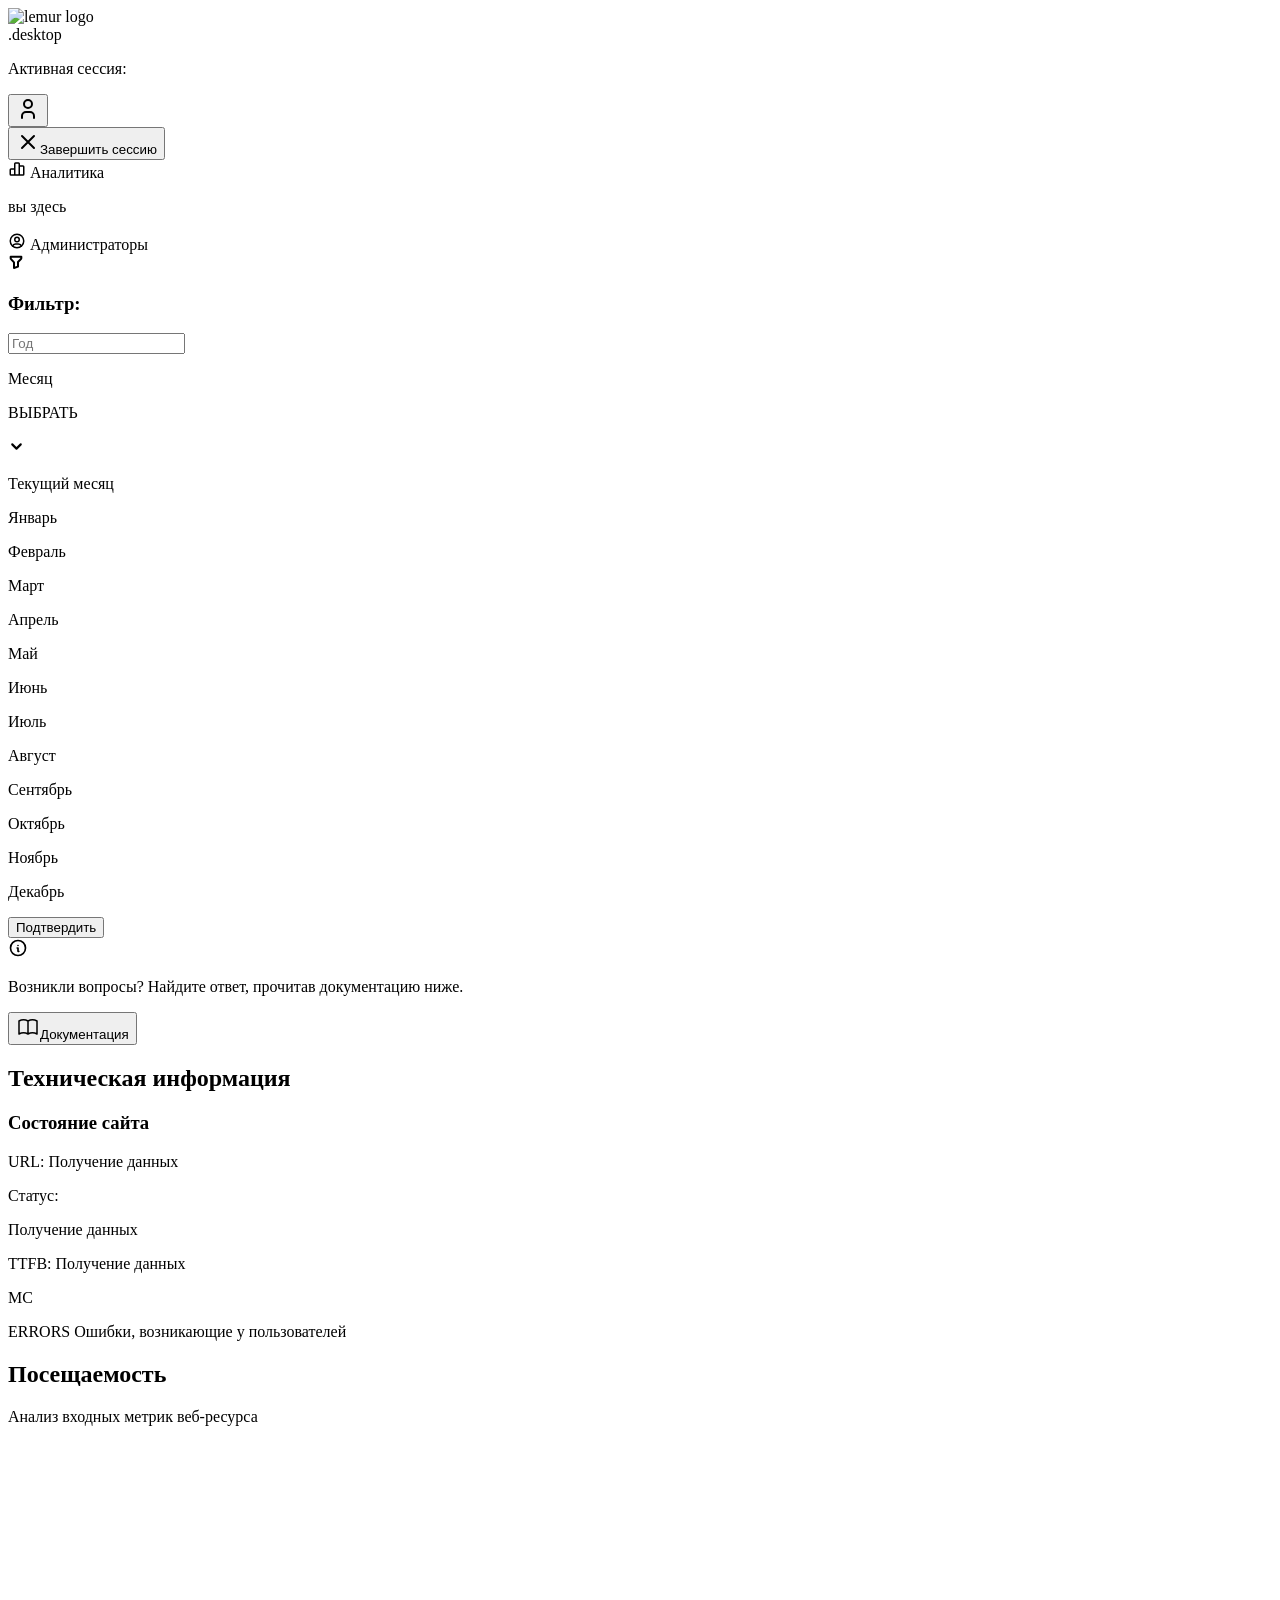
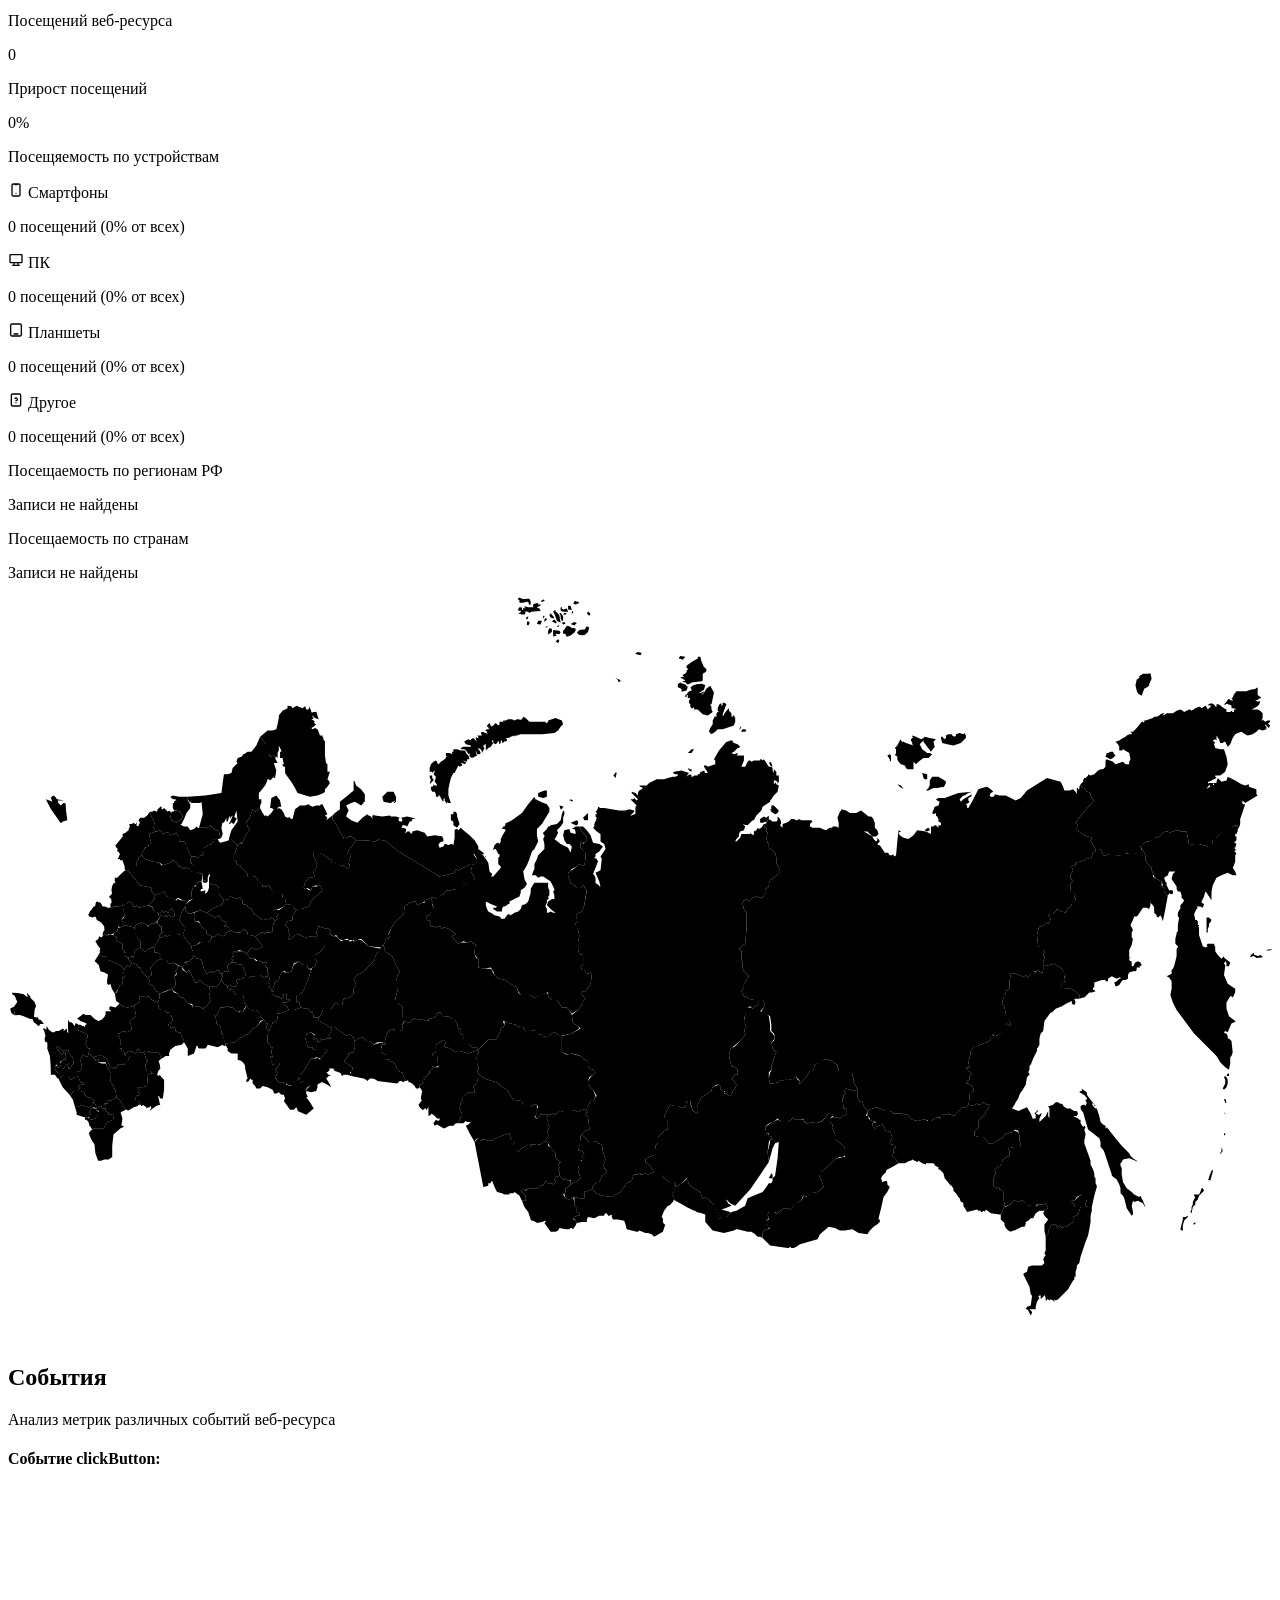
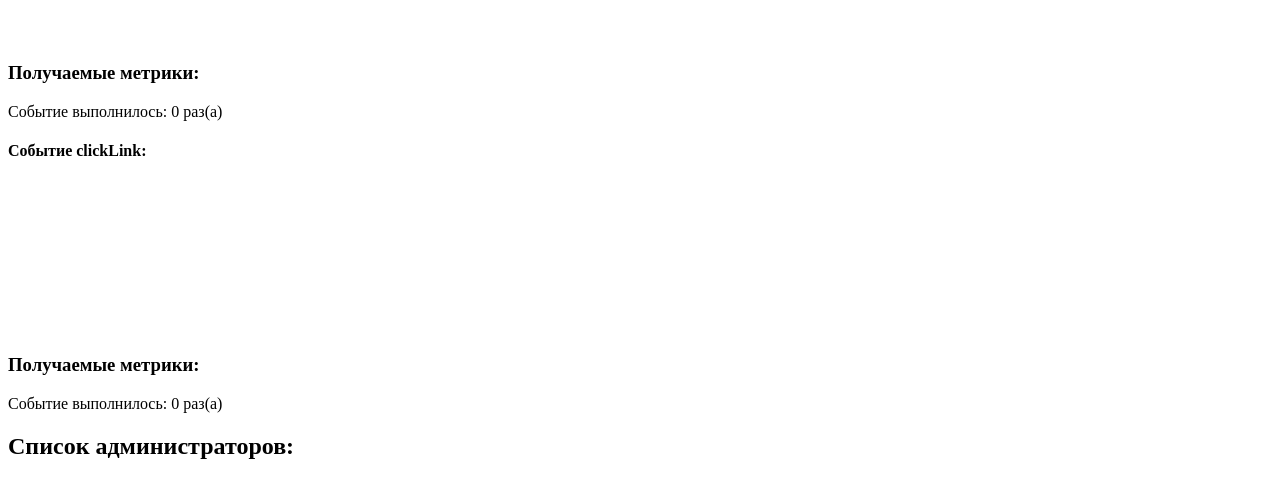
==== commit 5deaf20d: "Chart rename. Get-user-data update: add getBrowser(), getTrafficSource() functions + lang + geolocat" ====
--- a/app/app.html
+++ b/app/app.html
@@ -30,7 +30,6 @@
                 <div>
                     <button class="header-buttons" id="profileButton"><svg xmlns="http://www.w3.org/2000/svg" width="24" height="24" viewBox="0 0 24 24"><path fill="none" stroke="currentColor" stroke-linecap="round" stroke-linejoin="round" stroke-width="2" d="M8 7a4 4 0 1 0 8 0a4 4 0 0 0-8 0M6 21v-2a4 4 0 0 1 4-4h4a4 4 0 0 1 4 4v2"/></svg></button>
                 </div>
-                <button class="header-buttons hide" title="Логи"><svg xmlns="http://www.w3.org/2000/svg" width="24" height="24" viewBox="0 0 24 24"><path fill="none" stroke="currentColor" stroke-linecap="round" stroke-linejoin="round" stroke-width="2" d="M4 17v2a2 2 0 0 0 2 2h12a2 2 0 0 0 2-2v-2M7 11l5 5l5-5m-5-7v12"/></svg></button>
                 <button class="header-buttons" id="exit-session" onclick="exitSession()"><svg xmlns="http://www.w3.org/2000/svg" width="24" height="24" viewBox="0 0 24 24"><path fill="none" stroke="currentColor" stroke-linecap="round" stroke-linejoin="round" stroke-width="2" d="M18 6L6 18M6 6l12 12"/></svg><span>Завершить сессию</span></button>
             </div>
         </div>
@@ -167,28 +166,28 @@
                                                     <svg xmlns="http://www.w3.org/2000/svg" width="16px" height="16px" viewBox="0 0 24 24"><path fill="none" stroke="currentColor" stroke-linecap="round" stroke-linejoin="round" stroke-width="2" d="M6 5a2 2 0 0 1 2-2h8a2 2 0 0 1 2 2v14a2 2 0 0 1-2 2H8a2 2 0 0 1-2-2zm5-1h2m-1 13v.01"/></svg>
                                                     Смартфоны
                                                 </p>
-                                                <p class="device-smartphone"><span id="deviceSmartphone" class="device">0</span> посещений</p>
+                                                <p class="device-smartphone"><span id="deviceSmartphone" class="device">0</span> посещений (<span id="deviceSmartphonePrecent">0</span>% от всех)</p>
                                             </div>
                                             <div class="device-type">
                                                 <p class="device-type-info">
                                                     <svg xmlns="http://www.w3.org/2000/svg" width="16px" height="16px" viewBox="0 0 24 24"><path fill="none" stroke="currentColor" stroke-linecap="round" stroke-linejoin="round" stroke-width="2" d="M3 5a1 1 0 0 1 1-1h16a1 1 0 0 1 1 1v10a1 1 0 0 1-1 1H4a1 1 0 0 1-1-1zm4 15h10m-8-4v4m6-4v4"/></svg>
                                                     ПК
                                                 </p>
-                                                <p class="device-dekstopComp"><span id="deviceDesktop" class="device">0</span> посещений</p>
+                                                <p class="device-dekstopComp"><span id="deviceDesktop" class="device">0</span> посещений (<span id="deviceDesktopPrecent">0</span>% от всех)</p>
                                             </div>
                                             <div class="device-type">
                                                 <p class="device-type-info">
                                                     <svg xmlns="http://www.w3.org/2000/svg" width="16px" height="16px" viewBox="0 0 24 24"><path fill="none" stroke="currentColor" stroke-linecap="round" stroke-linejoin="round" stroke-width="2" d="M18 3a2 2 0 0 1 2 2v14a2 2 0 0 1-2 2H6a2 2 0 0 1-2-2V5a2 2 0 0 1 2-2zM9 18h6"/></svg>
                                                     Планшеты
                                                 </p>
-                                                <p class="device-tablet"><span id="deviceTablet" class="device">0</span> посещений</p>
+                                                <p class="device-tablet"><span id="deviceTablet" class="device">0</span> посещений (<span id="deviceTabletPrecent">0</span>% от всех)</p>
                                             </div>
                                             <div class="device-type">
                                                 <p class="device-type-info">
                                                     <svg xmlns="http://www.w3.org/2000/svg" width="16px" height="16px" viewBox="0 0 24 24"><g fill="none" stroke="currentColor" stroke-linecap="round" stroke-linejoin="round" stroke-width="2"><path d="M5 5a2 2 0 0 1 2-2h10a2 2 0 0 1 2 2v14a2 2 0 0 1-2 2H7a2 2 0 0 1-2-2zm7 11v.01"/><path d="M12 13a2 2 0 0 0 .914-3.782a1.98 1.98 0 0 0-2.414.483"/></g></svg>
                                                     Другое
                                                 </p>
-                                                <p class="device-other"><span id="deviceOther" class="device">0</span> посещений</p>
+                                                <p class="device-other"><span id="deviceOther" class="device">0</span> посещений (<span id="deviceOtherPrecent">0</span>% от всех)</p>
                                             </div>
                                         </div>
                                     </div>
@@ -301,7 +300,6 @@
                                         <path d="m 424.36889,359.24773 -1.97303,-0.98651 -1.97303,0 -0.98651,0 -0.98652,-1.97303 -0.98651,-1.97303 -3.94606,0.98651 -3.94606,0 -1.97302,-1.97303 0,-1.97302 -0.98652,0 -0.98651,0 -1.97303,0.98651 -0.98652,-0.98651 -0.98651,-0.98652 -3.94606,-0.98651 -3.94605,-0.98652 -0.98652,-0.98651 0,0 0,0.98651 0,1.97303 -0.98651,1.97303 -0.98652,0 -0.98651,0.98651 -0.98651,3.94606 -2.95955,4.93257 -1.97303,0 -3.94605,0 -3.94606,3.94606 -3.94606,3.94606 0,0.98651 0,1.97303 -0.98651,0 0,1.97303 0,0.98651 -0.98652,0 0,0.98652 0.98652,0.98651 0,1.97303 0,0.98651 0,0.98652 0.98651,1.97303 0,0.98651 0,0.98651 -0.98651,0.98652 0.98651,1.97303 0.98652,0.98651 1.97303,1.97303 1.97302,0.98651 11.83818,3.94606 -0.98652,0.98652 6.9056,3.94605 4.93257,7.89212 6.9056,0.98651 0.98652,3.94606 5.91908,0 0,0 0.98652,0.98651 0,-0.98651 0.98651,-0.98652 1.97303,0 0.98651,0 0.98652,1.97303 -0.98652,0.98652 0,3.94605 -0.98651,0.98652 -0.98652,0.98651 0.98652,0 0,0.98652 0.98651,0.98651 0,0 1.97303,-0.98651 0.98652,-2.95955 0.98651,0.98652 0.98651,0 1.97303,0 1.97303,0 1.97303,0 1.97303,-0.98652 0.98651,0.98652 0.98652,0 0.98651,-0.98652 1.97303,-1.97302 0.98651,0 0.98652,0.98651 0.98651,-0.98651 0.98652,0 2.95954,0 2.95954,0 0,0 0.98652,-0.98652 1.97302,0.98652 1.97303,0.98651 2.95955,-1.97303 3.94605,0 0.98652,-2.95954 1.97303,-3.94606 0.98651,0 0.98651,0 0.98652,-0.98651 0,-1.97303 0.98651,0 0,-0.98652 -1.97303,-4.93257 -3.94605,-3.94605 0,-2.95955 0.98651,-2.95954 2.95954,-1.97303 1.97303,-0.98651 -1.97303,-2.95955 -2.95954,-0.98651 -0.98651,-1.97303 0,-2.95954 -1.97303,-1.97303 -0.98652,0 -0.98651,-0.98651 0,-0.98652 -1.97303,-0.98651 -3.94606,-0.98652 -2.95954,-0.98651 -3.94605,0.98651 -3.94606,-1.97302 0,-4.93258 0,-7.89211 -2.95954,-0.98651 -2.95955,-1.97303 -1.97303,0.98651 -2.95954,1.97303 -0.98651,0 -0.98652,0.98651 -1.97303,-0.98651 z" data-title="Томская область" data-code="RU-TOM"></path>
                                         <path d="m 597.00888,330.63882 -2.95954,0 0,3.94605 -0.98651,0 -1.97303,0.98652 -0.98652,0.98651 -0.98651,0.98652 0,0 -0.98652,-0.98652 -0.98651,0 -1.97303,0 0,0.98652 0,0 -1.97303,4.93257 -0.98651,4.93257 0.98651,1.97303 0.98652,2.95954 -0.98652,0.98651 -0.98651,1.97303 0.98651,0.98652 0,1.97303 -3.94605,4.93257 -4.93257,4.93257 -1.97303,0 -0.98652,0.98651 0,0.98652 0,0 -0.98651,4.93257 1.97303,7.89211 2.95954,0.98652 1.97303,1.97302 0,0.98652 0,0.98651 0,0.98652 0,0.98651 -0.98652,0 -0.98651,0 -0.98651,0 0,0.98652 -0.98652,0.98651 -0.98651,0.98651 1.97303,1.97303 1.97302,2.95955 -0.98651,2.95954 -1.97303,1.97303 0,0.98651 -1.97303,2.95954 -0.98651,0 -0.98652,-0.98651 -0.98651,-0.98651 -1.97303,0 0,-0.98652 0,-0.98651 -0.98651,0 -1.97303,-0.98652 0,-1.97303 0,-0.98651 -0.98652,-0.98651 -2.95954,0.98651 -1.97303,0.98651 -0.98651,1.97303 0,0.98652 -7.89212,4.93257 -3.94605,7.89211 0,0 0.98651,0.98652 -0.98651,0.98651 0.98651,0.98652 0,1.97302 -3.94606,-1.97302 -1.97302,-5.91909 0,-1.97303 -0.98652,0 -0.98651,0 -0.98652,0.98652 -0.98651,3.94605 -3.94606,0 -1.97303,-0.98651 -2.95954,0 -2.95954,-0.98652 -2.95954,4.93258 -1.97303,4.93257 0.98651,0.98651 1.97303,1.97303 0,1.97303 0,2.95954 0.98651,0.98651 -0.98651,0.98652 -0.98651,0 -2.95955,1.97303 -3.94605,3.94605 -0.98652,2.95955 0.98652,1.97303 -0.98652,0.98651 -0.98651,0.98651 0,1.97303 -0.98652,2.95955 0,2.95954 -0.98651,0 -2.95954,0.98651 -2.95955,1.97303 0,0.98652 0,0.98651 0.98652,0.98651 1.97303,0.98652 1.97302,2.95954 1.97303,2.95954 1.97303,0 4.93257,3.94606 4.93257,3.94606 1.97303,0 1.97303,0 0.98652,0.98651 0,1.97303 0.98651,0.98651 3.94606,-2.95954 3.94605,-3.94606 0.98652,1.97303 0.98651,2.95955 3.94606,2.95954 4.93257,2.95954 0.98651,2.95954 0.98652,1.97303 0.98651,0 0.98652,-0.98651 6.9056,5.91908 0,1.97303 0.98651,1.97303 0.98652,0.98652 1.97302,1.97302 0,1.97303 -0.98651,1.97303 1.97303,0 0.98651,-0.98651 3.94606,0 2.95954,-2.95955 0,-0.98651 -6.9056,-1.97303 2.95955,-0.98651 4.93257,-1.97303 -0.98652,-0.98652 -1.97303,-0.98651 0,-0.98651 -0.98651,-0.98652 0,-0.98651 2.95954,2.95954 3.94606,1.97303 11.83817,-12.82469 14.79771,-21.70331 -0.98651,-7.89211 0.98651,-7.89212 0.98652,-1.97303 0.98651,0 0.98652,0 -0.98652,-1.97303 -1.97303,-0.98651 0,-0.98651 -0.98651,-0.98652 -0.98651,0 -0.98652,-4.93257 1.97303,-1.97303 2.95954,-1.97303 0.98652,0.98652 0.98651,0 0.98652,-1.97303 1.97302,-1.97303 0.98652,0.98651 0,0.98652 0,0 0.98651,0 0.98652,0.98651 2.95954,0 1.97303,0 2.95954,-1.97303 0.98652,-1.97302 0.98651,0.98651 0.98651,0.98651 0.98652,0 1.97303,0 1.97303,0 1.97302,-0.98651 0,1.97303 1.97303,1.97303 1.97303,0 1.97303,-0.98652 3.94606,0.98652 4.93257,-1.97303 4.93257,-5.91909 3.94606,0.98652 0,0.98651 -0.98652,0 0.98652,0.98652 1.97302,0 0.98652,0 1.97303,0.98651 0.98651,-0.98651 1.97303,-1.97303 0.98651,0.98651 0.98652,0 0,-2.95954 0,-2.95954 -0.98652,0 -0.98651,0 -0.98651,-6.9056 0,-0.98652 0.98651,0 0,-0.98651 0,-1.97303 0.98651,0 0.98652,-0.98651 -1.97303,-1.97303 1.97303,-1.97303 2.95954,0.98651 1.97303,0.98652 3.94606,-0.98652 -0.98652,-1.97303 0,-0.98651 -0.98651,-0.98651 -0.98652,-1.97303 0,-1.97303 0,-0.98652 -0.98651,-1.97302 0,-1.97303 -0.98651,-1.97303 -4.93258,0 -4.93257,0 0,-0.98652 0,-0.98651 -0.98651,-0.98651 0,-1.97303 -1.97303,-0.98652 -1.97303,-1.97303 -2.95954,-0.98651 -3.94606,0 -2.95954,1.97303 -1.97303,0.98651 -1.97303,0.98652 -0.98651,2.95954 -0.98652,1.97303 -0.98651,0 -0.98652,0 -3.94605,5.91908 -4.93257,4.93258 0.98651,-2.95955 -1.97303,-0.98651 -0.98651,-1.97303 0,-0.98651 -1.97303,1.97302 -1.97303,0.98652 -0.98651,0 -0.98652,0 -0.98651,0 0,0 -0.98652,0 -0.98651,0 0,0.98651 -0.98651,0 -2.95955,-0.98651 -0.98651,1.97303 -4.93257,0.98651 -0.98652,0 -0.98651,0 -0.98652,-3.94606 0,-4.93257 0.98652,-0.98651 0.98651,-0.98652 0,-1.97302 0,-0.98652 1.97303,-5.91908 1.97303,-4.93257 -2.95954,-2.95955 -0.98652,-4.93257 1.97303,-1.97303 0.98652,-1.97303 -1.97303,-2.95954 -1.97303,-1.97303 0,-4.93257 -0.98652,-6.9056 -2.95954,-2.95954 -3.94606,-0.98652 2.95955,-2.95954 0.98651,-0.98651 -0.98651,-2.95955 -0.98652,-1.97302 z" data-title="Иркутская область" data-code="RU-IRK"></path>
                                     </svg>
-                                    <div class="district-links"></div>
                                 </div>
                             </div>
                         </div>
@@ -330,10 +328,6 @@
                             </div>
                         </div>
                     </div>
-                    <div class="create-new-category hide" onclick="setCategoryMenu()">
-                        <svg xmlns="http://www.w3.org/2000/svg" width="64px" height="64px" viewBox="0 0 24 24"><path fill="none" stroke="currentColor" stroke-linecap="round" stroke-linejoin="round" stroke-width="1.2" d="M12 5v14m-7-7h14"/></svg>
-                        <p class="create-new-category-text">Создать новую категорию</p>
-                    </div>
                 </div>
                 <div class="admins hide" id="adminsSections">
                     <div>
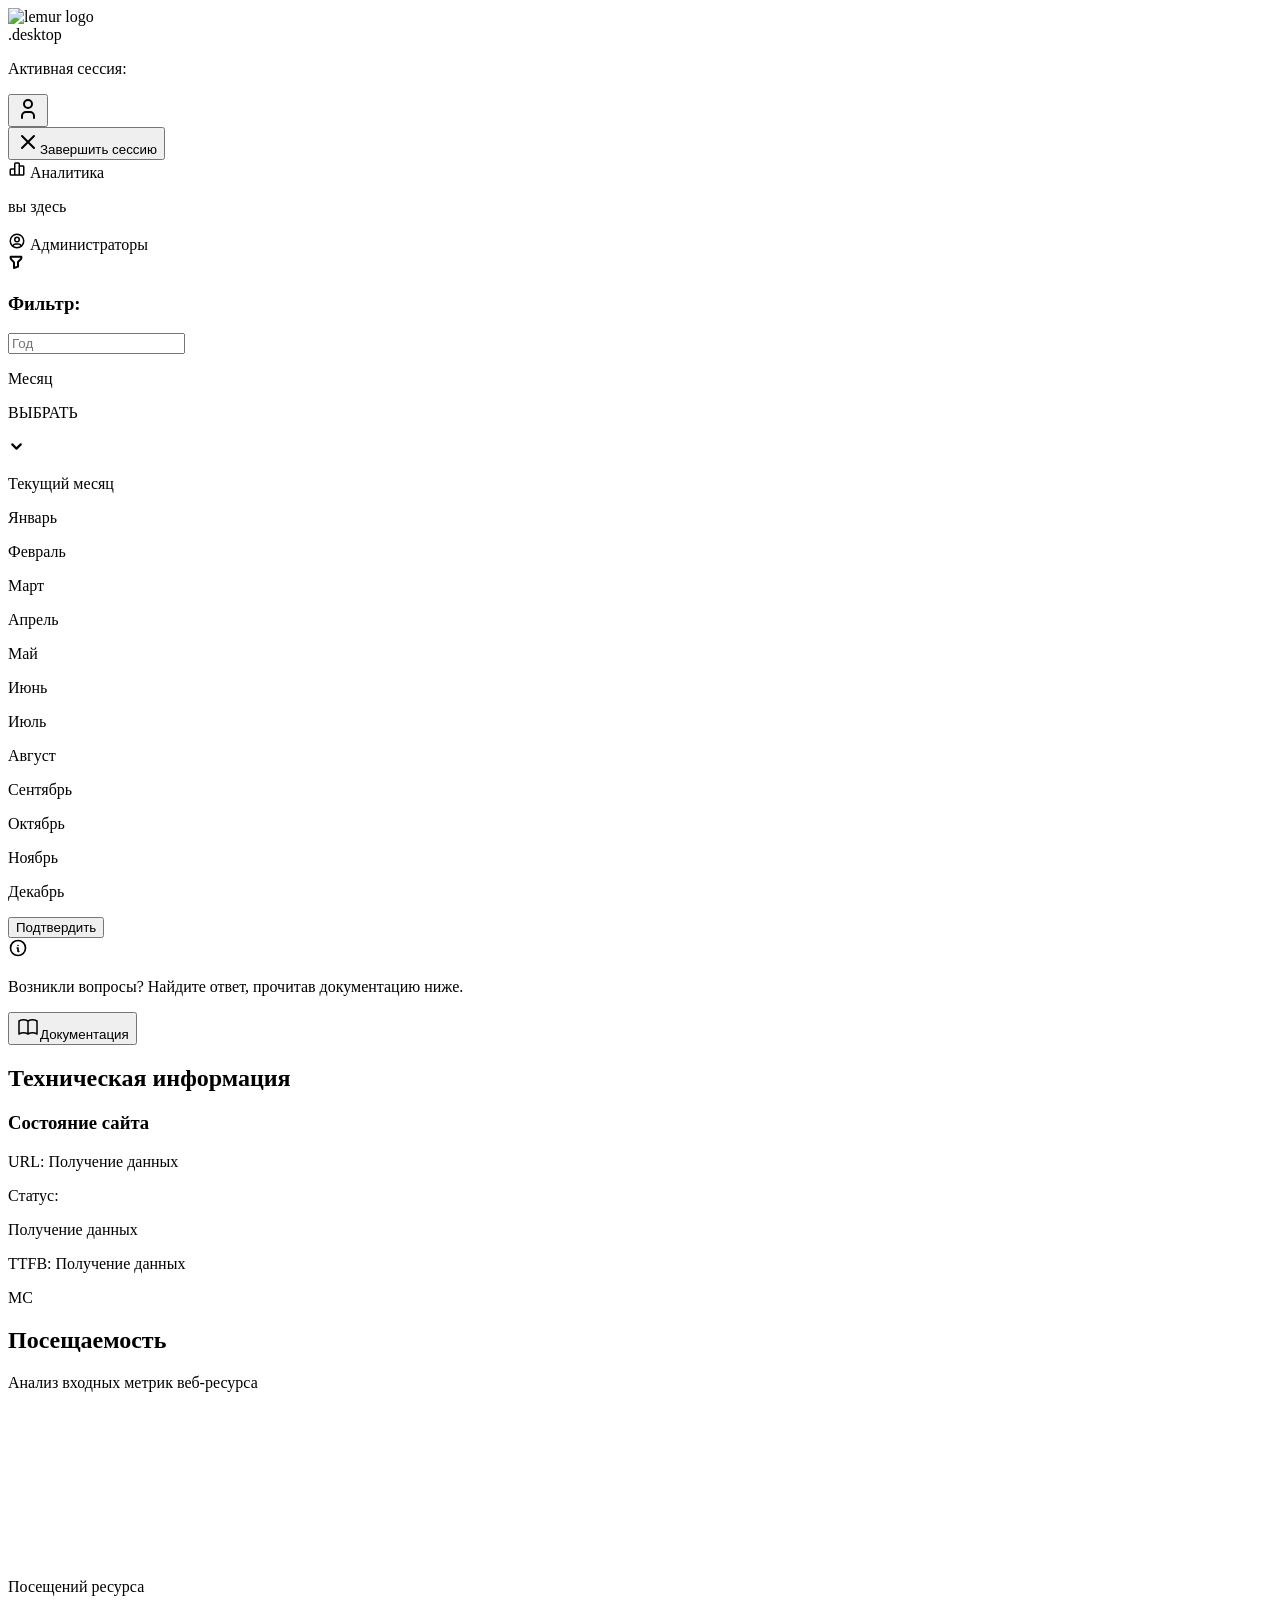
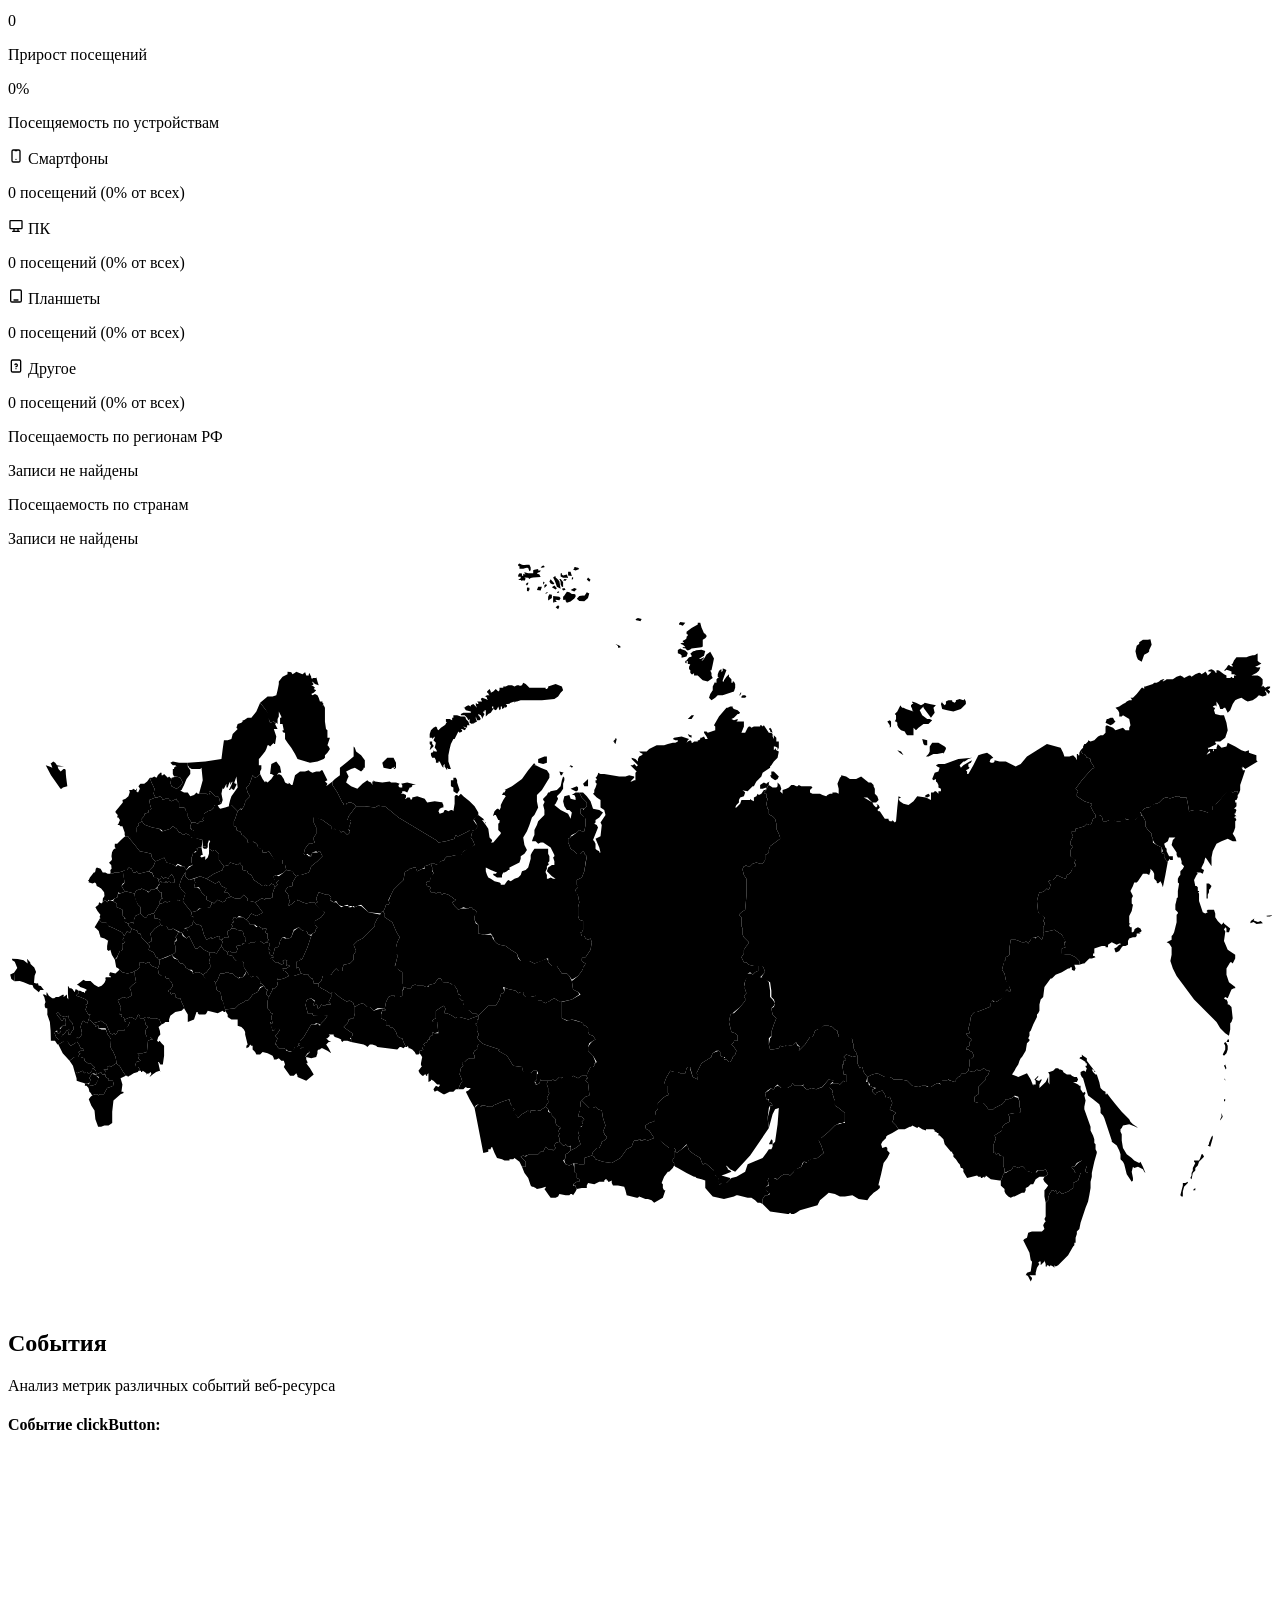
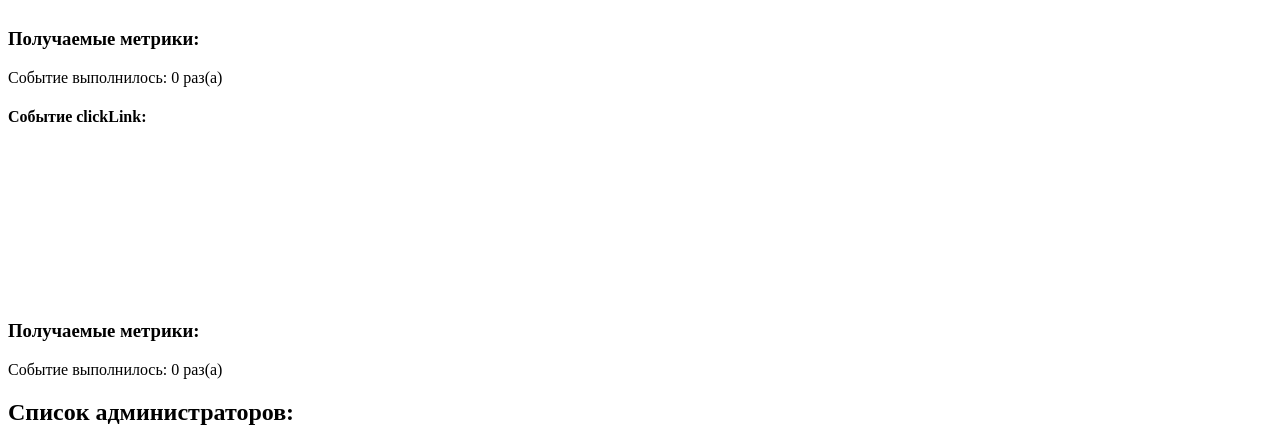
==== commit 6c01844d: "flex patch 1" ====
--- a/app/app.html
+++ b/app/app.html
@@ -30,7 +30,7 @@
                 <div>
                     <button class="header-buttons" id="profileButton"><svg xmlns="http://www.w3.org/2000/svg" width="24" height="24" viewBox="0 0 24 24"><path fill="none" stroke="currentColor" stroke-linecap="round" stroke-linejoin="round" stroke-width="2" d="M8 7a4 4 0 1 0 8 0a4 4 0 0 0-8 0M6 21v-2a4 4 0 0 1 4-4h4a4 4 0 0 1 4 4v2"/></svg></button>
                 </div>
-                <button class="header-buttons" id="exit-session" onclick="exitSession()"><svg xmlns="http://www.w3.org/2000/svg" width="24" height="24" viewBox="0 0 24 24"><path fill="none" stroke="currentColor" stroke-linecap="round" stroke-linejoin="round" stroke-width="2" d="M18 6L6 18M6 6l12 12"/></svg><span>Завершить сессию</span></button>
+                <button class="header-buttons" id="exit-session" onclick="exitSession()"><svg xmlns="http://www.w3.org/2000/svg" width="24" height="24" viewBox="0 0 24 24"><path fill="none" stroke="currentColor" stroke-linecap="round" stroke-linejoin="round" stroke-width="2" d="M18 6L6 18M6 6l12 12"/></svg><span class="exit-text">Завершить сессию</span></button>
             </div>
         </div>
         <div class="main">
@@ -39,13 +39,13 @@
                     <div class="article" onclick="openAnalyticssPage()">
                         <svg xmlns="http://www.w3.org/2000/svg" width="18px" height="18px" viewBox="0 0 24 24"><path fill="none" stroke="currentColor" stroke-linecap="round" stroke-linejoin="round" stroke-width="2" d="M3 13a1 1 0 0 1 1-1h4a1 1 0 0 1 1 1v6a1 1 0 0 1-1 1H4a1 1 0 0 1-1-1zm12-4a1 1 0 0 1 1-1h4a1 1 0 0 1 1 1v10a1 1 0 0 1-1 1h-4a1 1 0 0 1-1-1zM9 5a1 1 0 0 1 1-1h4a1 1 0 0 1 1 1v14a1 1 0 0 1-1 1h-4a1 1 0 0 1-1-1zM4 20h14"/></svg>
                         <span>Аналитика</span>
-                        <p class="here" id="analyticsHereTag">вы здесь</p>
+                        <p class="here" id="analyticsHereTag"><span class="here-text">вы здесь</span></p>
                     </div>
                     <div class="article-hr"></div>
                     <div class="article" onclick="openAdminsPage()">
                         <svg xmlns="http://www.w3.org/2000/svg" width="18px" height="18px" viewBox="0 0 24 24"><g fill="none" stroke="currentColor" stroke-linecap="round" stroke-linejoin="round" stroke-width="2"><path d="M3 12a9 9 0 1 0 18 0a9 9 0 1 0-18 0"/><path d="M9 10a3 3 0 1 0 6 0a3 3 0 1 0-6 0m-2.832 8.849A4 4 0 0 1 10 16h4a4 4 0 0 1 3.834 2.855"/></g></svg>
                         <span>Администраторы</span>
-                        <p class="here" id="adminsHereTag" hidden>вы здесь</p>
+                        <p class="here" id="adminsHereTag" hidden><span class="here-text">вы здесь</span></p>
                     </div>
                     <div class="article-hr"></div>
                 </div>
@@ -127,12 +127,6 @@
                                     </div>
                                 </div>
                             </div>
-                            <div class="errors-data-tech hide">
-                                <p class="error-info"><span class="error-tag">ERRORS</span> Ошибки, возникающие у пользователей</p>
-                                <div class="errors-data-container">
-
-                                </div>
-                            </div>
                         </div>
                     </div>
                     <div class="visit">
@@ -147,7 +141,7 @@
                             <div class="all-visit-metrics">
                                 <div class="all-visit-metrics-1">
                                     <div class="visit-metrics">
-                                        <p>Посещений веб-ресурса</p> 
+                                        <p>Посещений ресурса</p> 
                                         <span id="visitMetrics">0</span>
                                     </div>   
                                     <div class="visit-metrics">
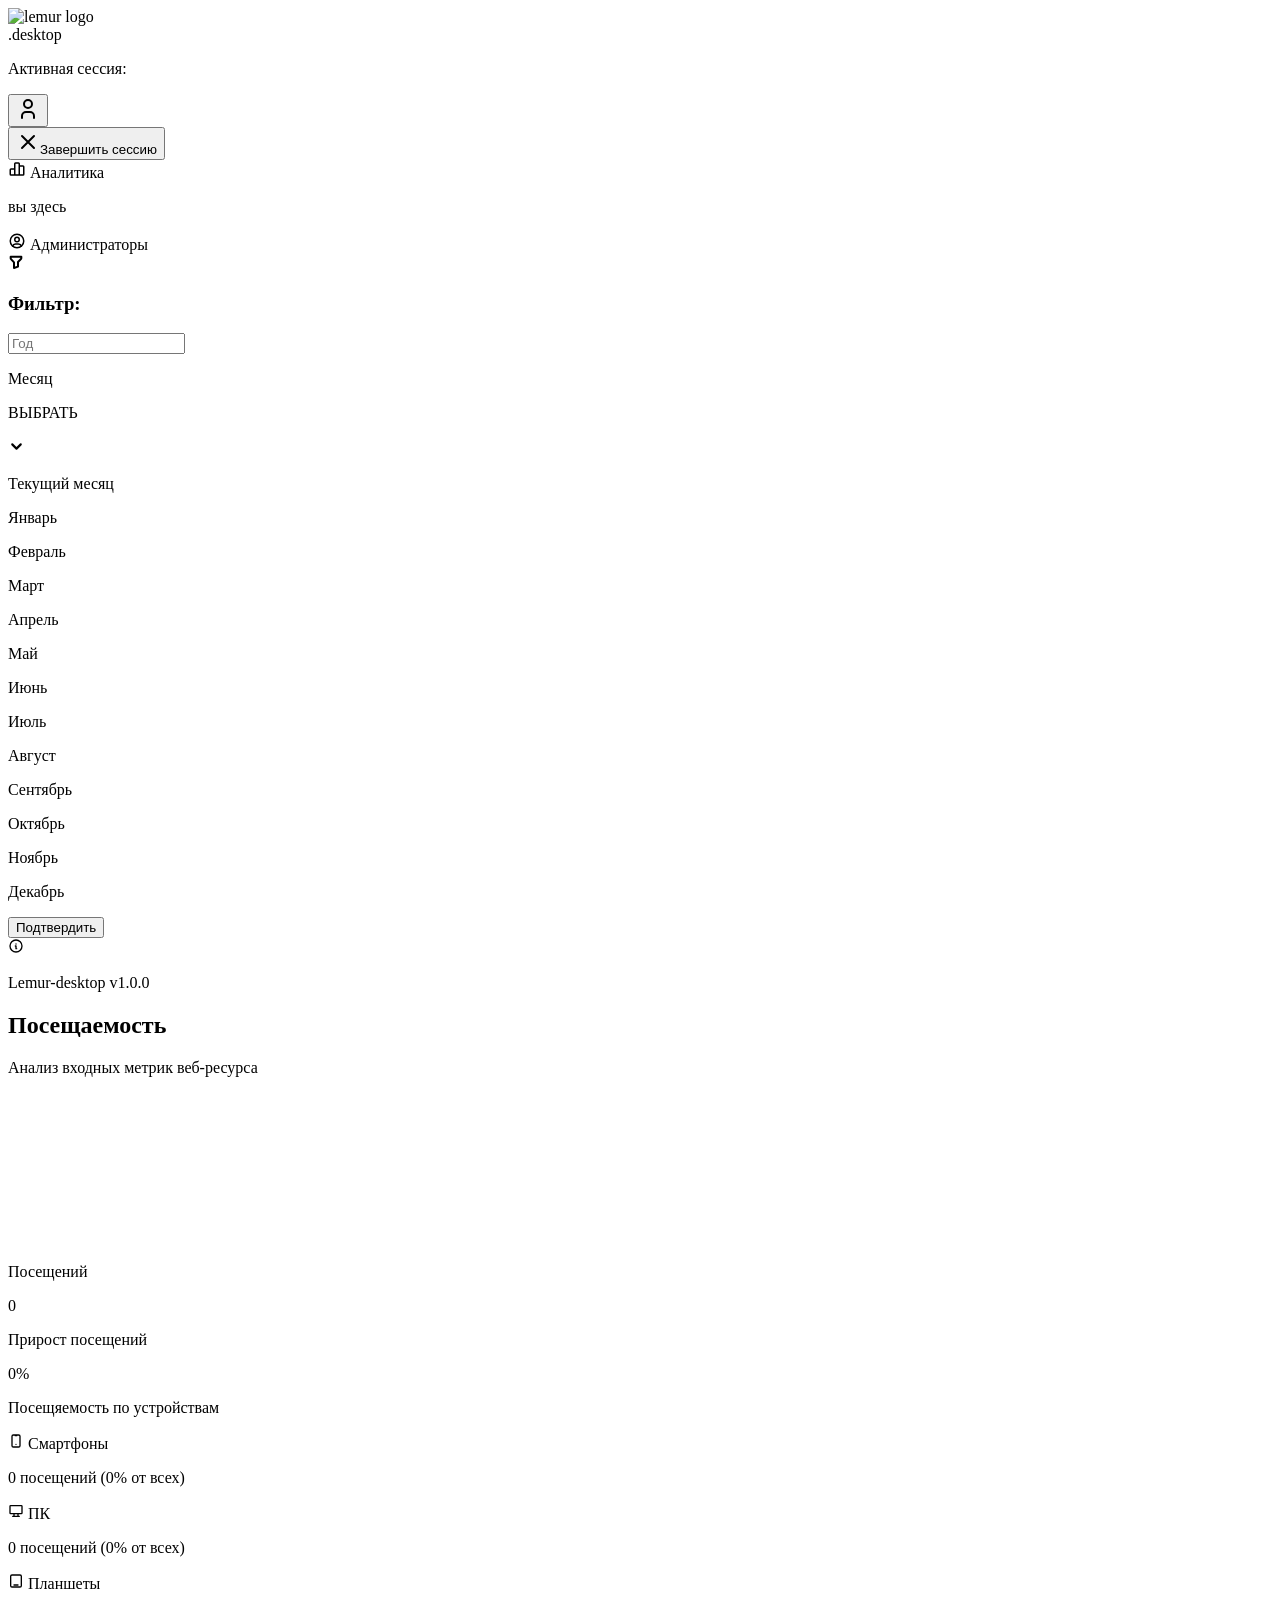
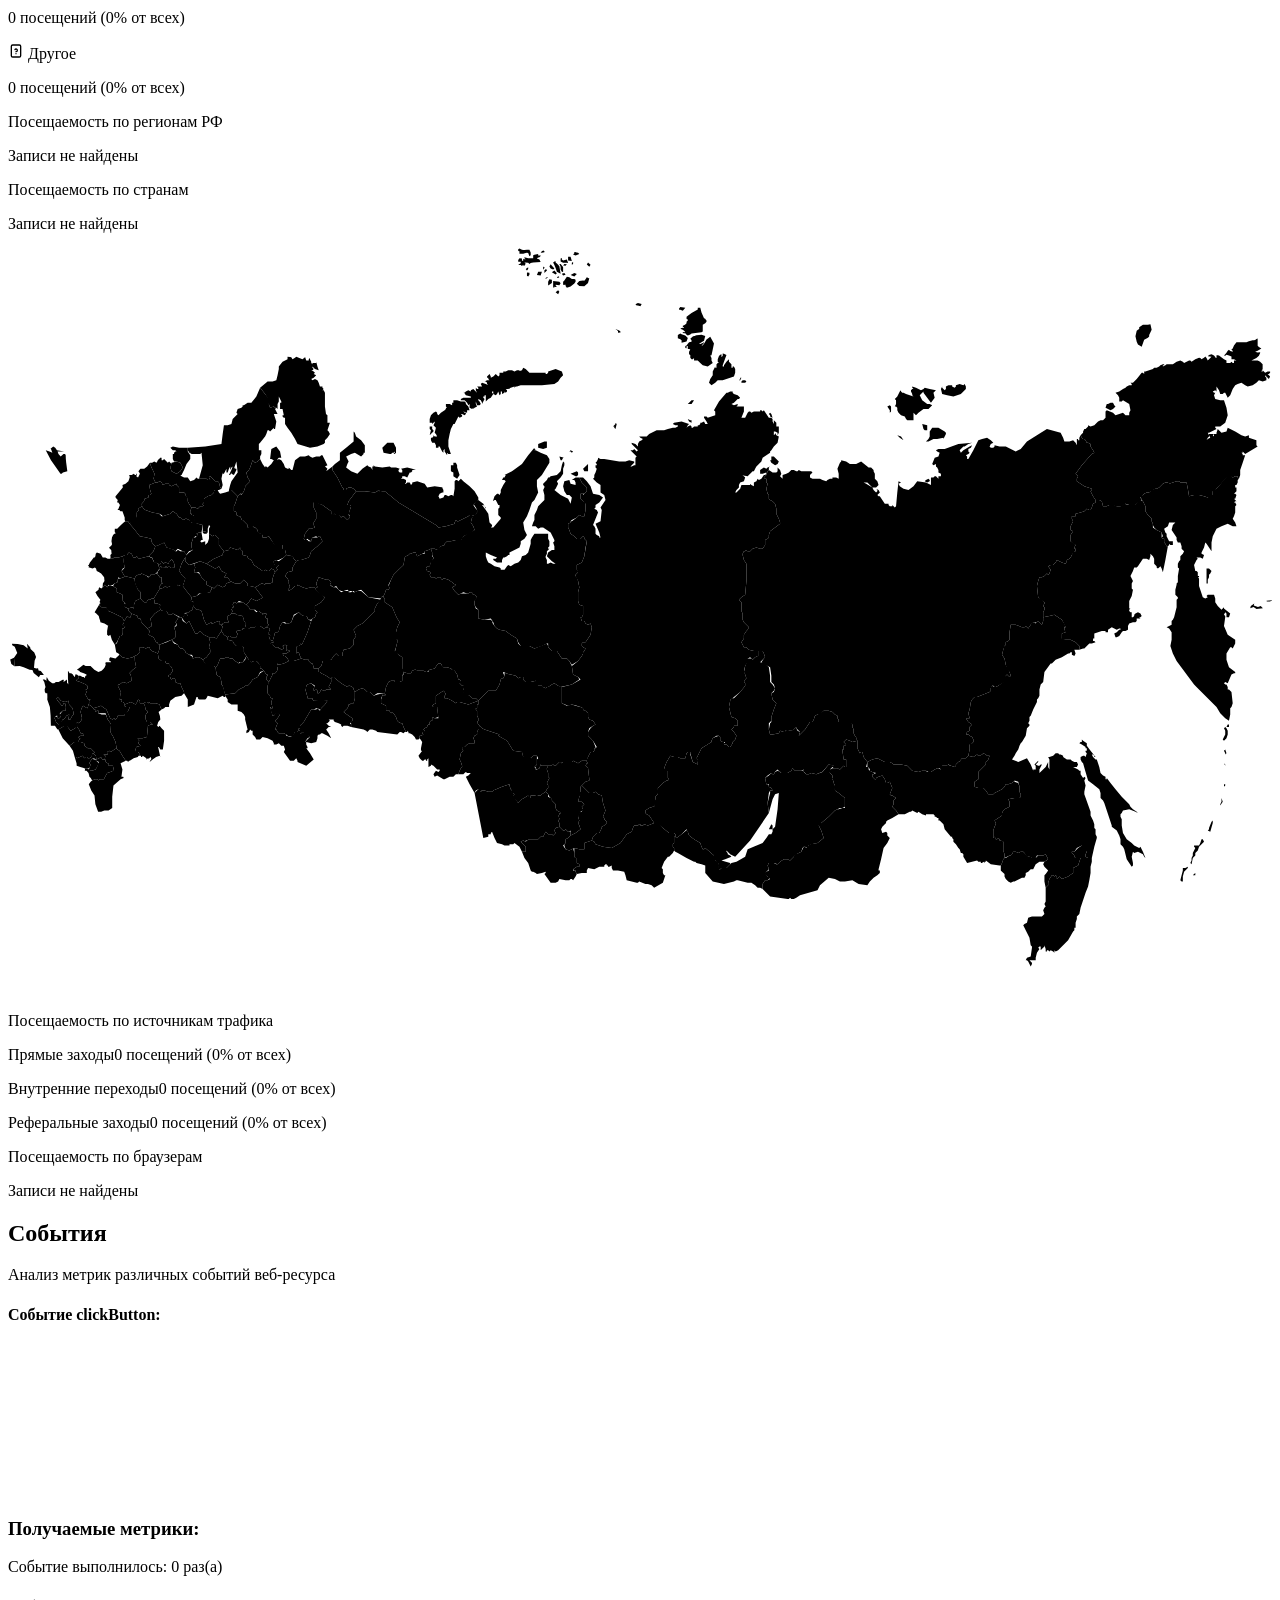
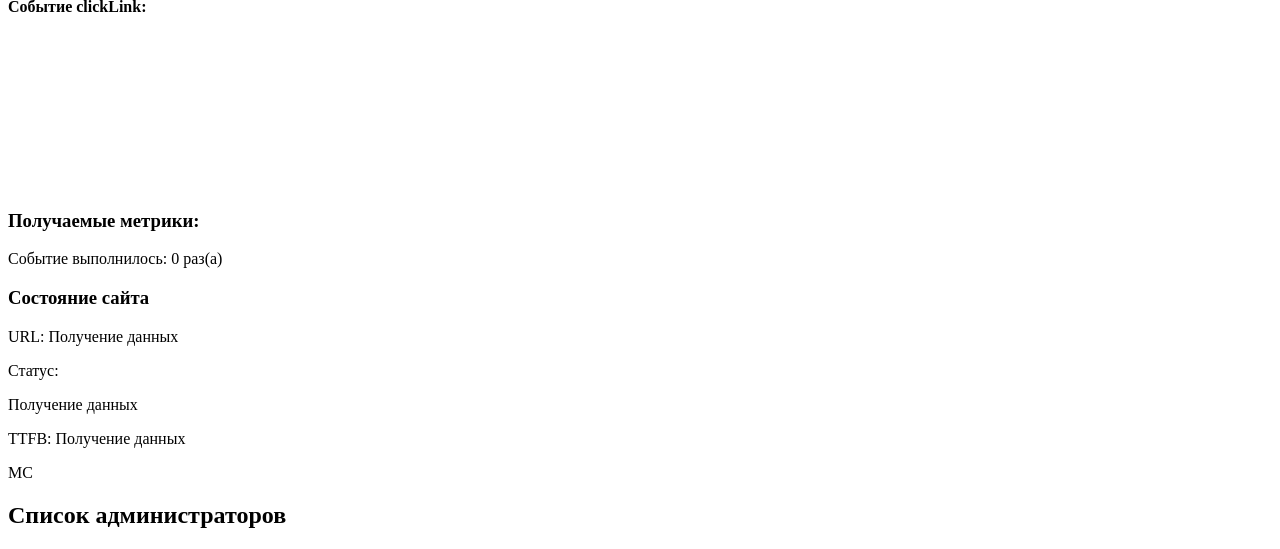
==== commit 350a50eb: "Many things update :)" ====
--- a/app/app.html
+++ b/app/app.html
@@ -19,12 +19,7 @@
             <div class="session">
                 <div class="session-name">
                     <p>Активная сессия: <span id="sessionUser"></span></p>
-                </div class="session-info"> 
-                <div hidden>
-                    <p>Начало</p>
-                    <p>Права</p>
-                    <button>Завершить сессию</button>
-                </div>
+                </div> 
             </div>
             <div class="header-button-container">
                 <div>
@@ -90,45 +85,16 @@
                 <div class="nav-information-container">
                     <div class="nav-information">
                         <div>
-                            <svg xmlns="http://www.w3.org/2000/svg" width="20" height="20" viewBox="0 0 24 24"><g fill="none" stroke="currentColor" stroke-linecap="round" stroke-linejoin="round" stroke-width="2"><path d="M3 12a9 9 0 1 0 18 0a9 9 0 0 0-18 0m9-3h.01"/><path d="M11 12h1v4h1"/></g></svg>
+                            <svg xmlns="http://www.w3.org/2000/svg" width="16" height="16" viewBox="0 0 24 24"><g fill="none" stroke="currentColor" stroke-linecap="round" stroke-linejoin="round" stroke-width="2"><path d="M3 12a9 9 0 1 0 18 0a9 9 0 0 0-18 0m9-3h.01"/><path d="M11 12h1v4h1"/></g></svg>
                         </div>
                         <div>
-                            <p>Возникли вопросы? Найдите ответ, прочитав документацию ниже.</p>
-                        </div>
-                    </div>
-                    <div class="nav-documentation">
-                        <button class="nav-documentation-button"><svg xmlns="http://www.w3.org/2000/svg" width="24" height="24" viewBox="0 0 24 24"><path fill="none" stroke="currentColor" stroke-linecap="round" stroke-linejoin="round" stroke-width="1.5" d="M3 19a9 9 0 0 1 9 0a9 9 0 0 1 9 0M3 6a9 9 0 0 1 9 0a9 9 0 0 1 9 0M3 6v13m9-13v13m9-13v13"/></svg>Документация</button>
+                            <p>Lemur-desktop v1.0.0</p>
+                        </div>
                     </div>
                 </div>
             </div>
             <div class="section">
                 <div class="analytics" id="analyticsSections">
-                    <div class="tech">
-                        <div class="info-tech">
-                            <h2>Техническая информация</h2>
-                        </div>
-                        <div class="main-tech">
-                            <div class="main-all-tech">
-                                <h3>Состояние сайта</h3>
-                                <div class="main-data-tech">
-                                    <p>URL: <span id="siteUrl" class="site-data">Получение данных</span></p>
-                                    <div class="site-status">
-                                        <p>Статус: </p>
-                                        <div class="online-icon hide"  id="onlineIcon">
-                                            <div class="effect-online-icon"></div>
-                                            <div class="background-online-icon"></div>
-                                            <div class="main-online-icon"></div>
-                                        </div>
-                                        <span id="siteStatus" class="site-data">Получение данных</span>
-                                    </div>
-                                    <div class="TTFB">
-                                        <p>TTFB: <span id="TTFB" class="site-data">Получение данных</span></p>
-                                        <span class="mc-tag">МС</span>
-                                    </div>
-                                </div>
-                            </div>
-                        </div>
-                    </div>
                     <div class="visit">
                         <div class="info-visit">
                             <h2>Посещаемость</h2>
@@ -141,7 +107,7 @@
                             <div class="all-visit-metrics">
                                 <div class="all-visit-metrics-1">
                                     <div class="visit-metrics">
-                                        <p>Посещений ресурса</p> 
+                                        <p>Посещений</p> 
                                         <span id="visitMetrics">0</span>
                                     </div>   
                                     <div class="visit-metrics">
@@ -297,6 +263,22 @@
                                 </div>
                             </div>
                         </div>
+                        <div class="main-visit3">
+                            <div class="visit-traffic-source">
+                                <p class="info-ts-bt">Посещаемость по источникам трафика</p>
+                                <div class="traffic-source-container">
+                                    <p class="traffic-source-type">Прямые заходы<span><span id="tst-direct">0</span> посещений (<span id="tst-direct-precent">0</span>% от всех)</span></p>
+                                    <p class="traffic-source-type">Внутренние переходы<span><span id="tst-internal">0</span> посещений (<span id="tst-internal-precent">0</span>% от всех)</span></p>
+                                    <p class="traffic-source-type">Реферальные заходы<span><span id="tst-referral">0</span> посещений (<span id="tst-referral-precent">0</span>% от всех)</span></p>
+                                </div>
+                            </div>
+                            <div class="visit-browser-top">
+                                <p class="info-ts-bt">Посещаемость по браузерам</p>
+                                <div class="browser-top-container" id="browserListContainer">
+                                    <span id="notFound3" class="not-found">Записи не найдены</span>
+                                </div>
+                            </div>
+                        </div>
                     </div>
                     <div class="event">
                         <div class="info-event">
@@ -322,10 +304,33 @@
                             </div>
                         </div>
                     </div>
+                    <div class="tech">
+                        <div class="main-tech">
+                            <div class="main-all-tech">
+                                <h3>Состояние сайта</h3>
+                                <div class="main-data-tech">
+                                    <p>URL: <span id="siteUrl" class="site-data">Получение данных</span></p>
+                                    <div class="site-status">
+                                        <p>Статус: </p>
+                                        <div class="online-icon hide"  id="onlineIcon">
+                                            <div class="effect-online-icon"></div>
+                                            <div class="background-online-icon"></div>
+                                            <div class="main-online-icon"></div>
+                                        </div>
+                                        <span id="siteStatus" class="site-data">Получение данных</span>
+                                    </div>
+                                    <div class="TTFB">
+                                        <p>TTFB: <span id="TTFB" class="site-data">Получение данных</span></p>
+                                        <span class="mc-tag">МС</span>
+                                    </div>
+                                </div>
+                            </div>
+                        </div>
+                    </div>
                 </div>
                 <div class="admins hide" id="adminsSections">
                     <div>
-                        <h2>Список администраторов:</h2>
+                        <h2>Список администраторов</h2>
                     </div>
                     <div class="admin-list" id="adminsList">
                     </div>
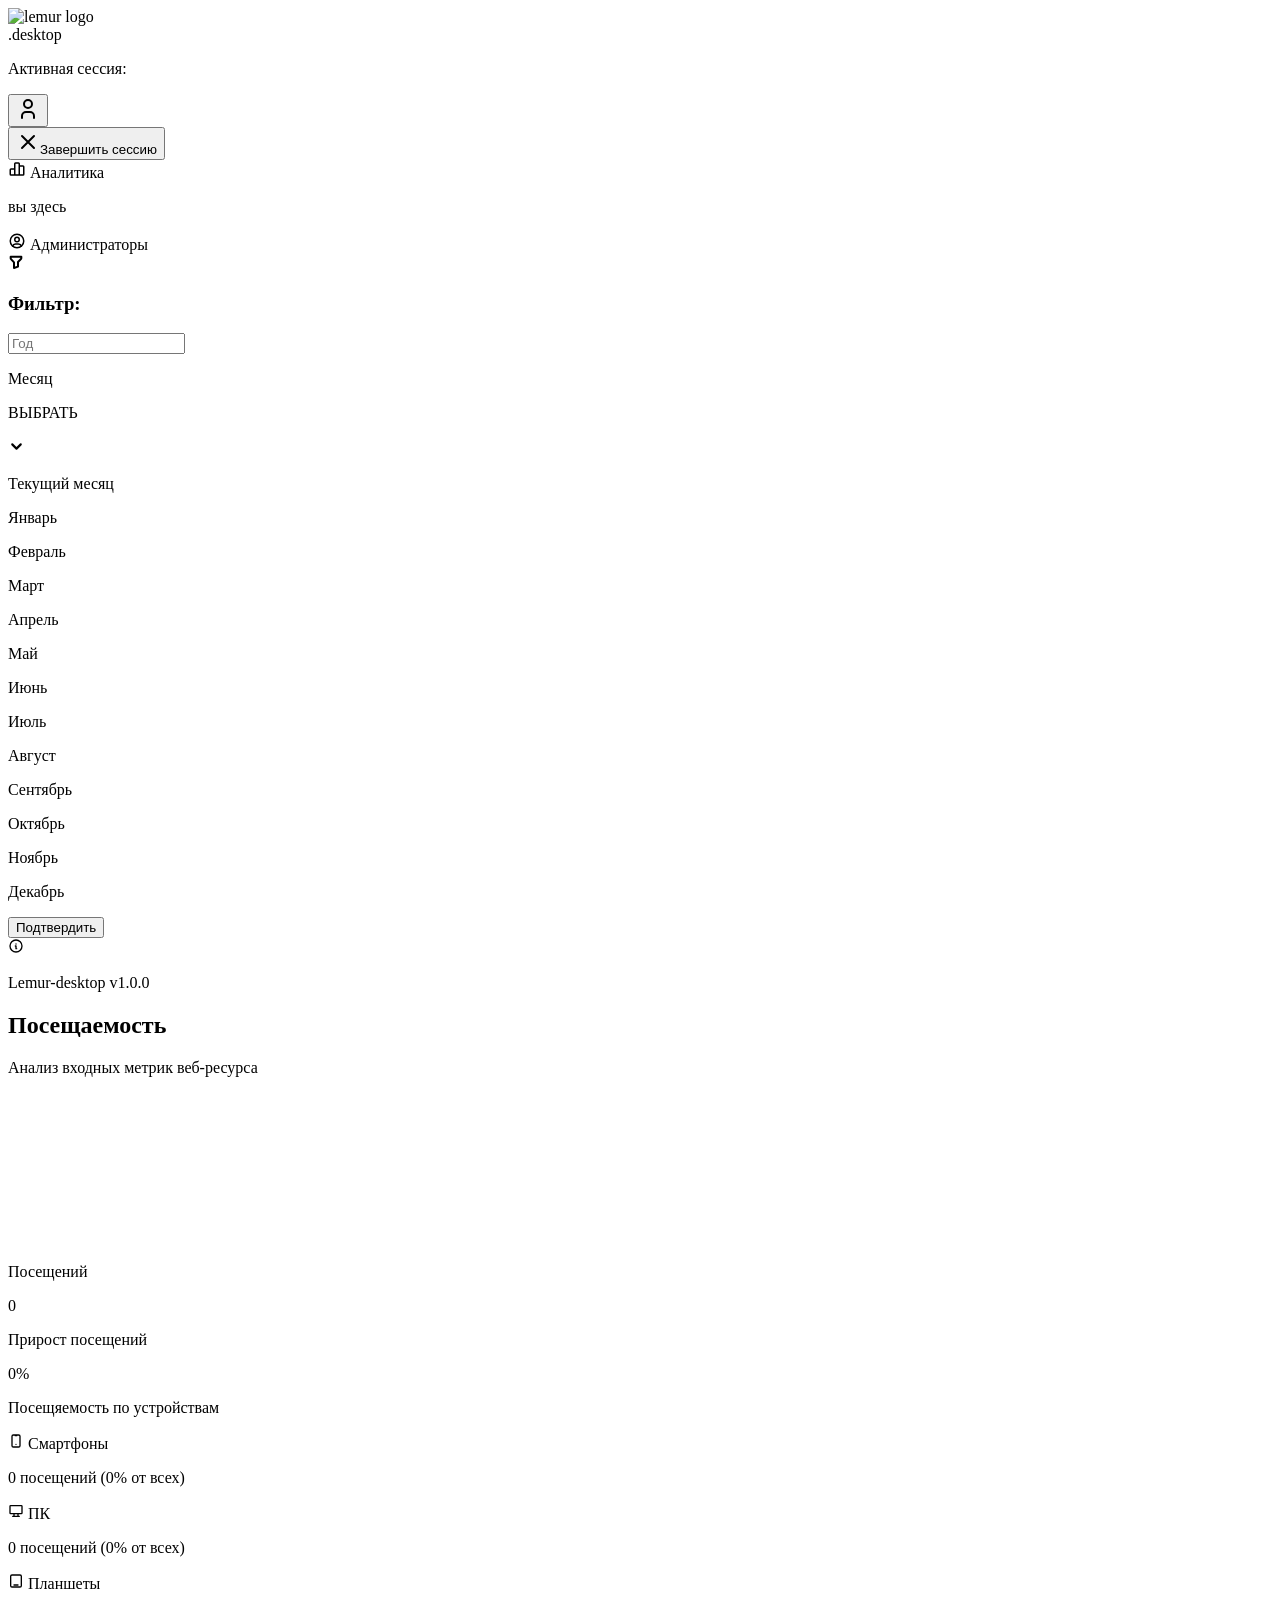
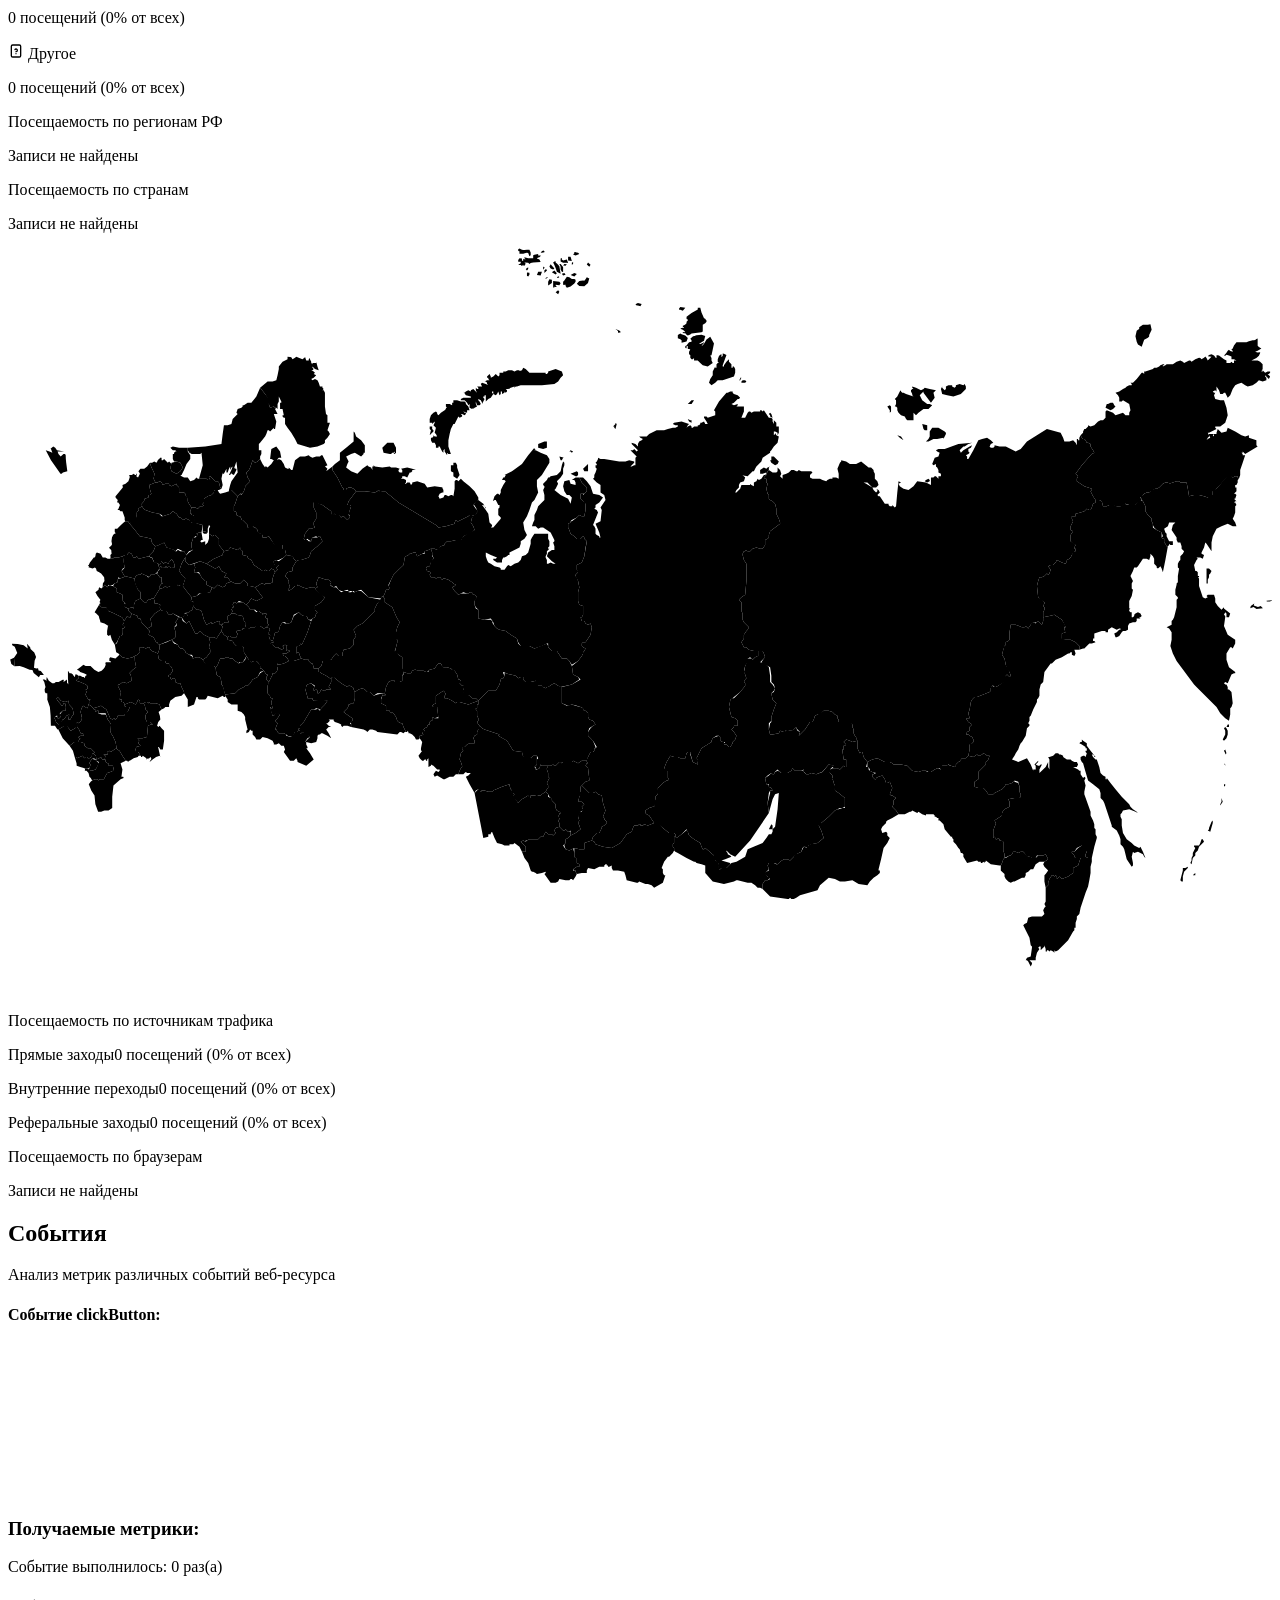
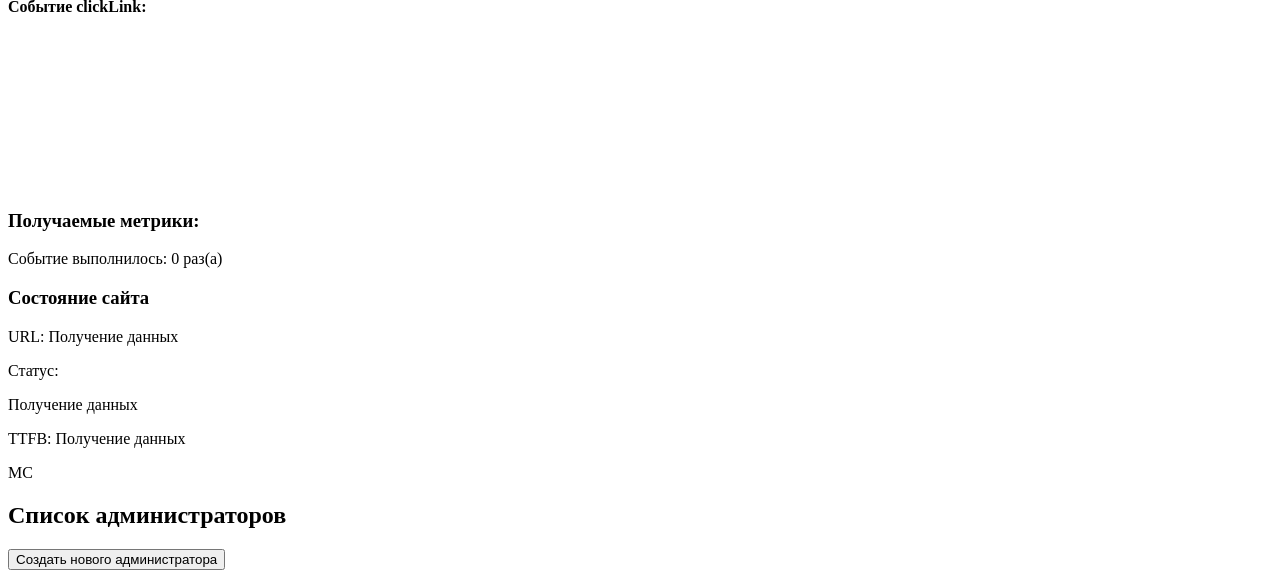
==== commit 6ef2a237: "+add admin menu" ====
--- a/app/app.html
+++ b/app/app.html
@@ -4,14 +4,14 @@
         <title>Lemur - app</title>
         <meta charset="utf-8">
         <link rel="stylesheet" href="app/static/style.css">
-        <link rel="icon" href="app/static/img/icon.svg">
+        <link rel="icon" href="app/static/img/n_icon.svg">
         <script src="https://unpkg.com/@popperjs/core@2/dist/umd/popper.min.js"></script>
         <script src="https://unpkg.com/tippy.js@6/dist/tippy-bundle.umd.js"></script>
     </head>
     <body>
         <div class="header">
             <div class="logo">
-                <img src="app/static/img/lemur.svg" alt="lemur logo" width="120px">
+                <img src="app/static/img/n_lemur_l.svg" alt="lemur logo" width="120px">
                 <div>
                     <span>.desktop</span>
                 </div>
@@ -329,8 +329,9 @@
                     </div>
                 </div>
                 <div class="admins hide" id="adminsSections">
-                    <div>
+                    <div class="admins-info">
                         <h2>Список администраторов</h2>
+                        <button id="addNewAdmin">Создать нового администратора</button>
                     </div>
                     <div class="admin-list" id="adminsList">
                     </div>
